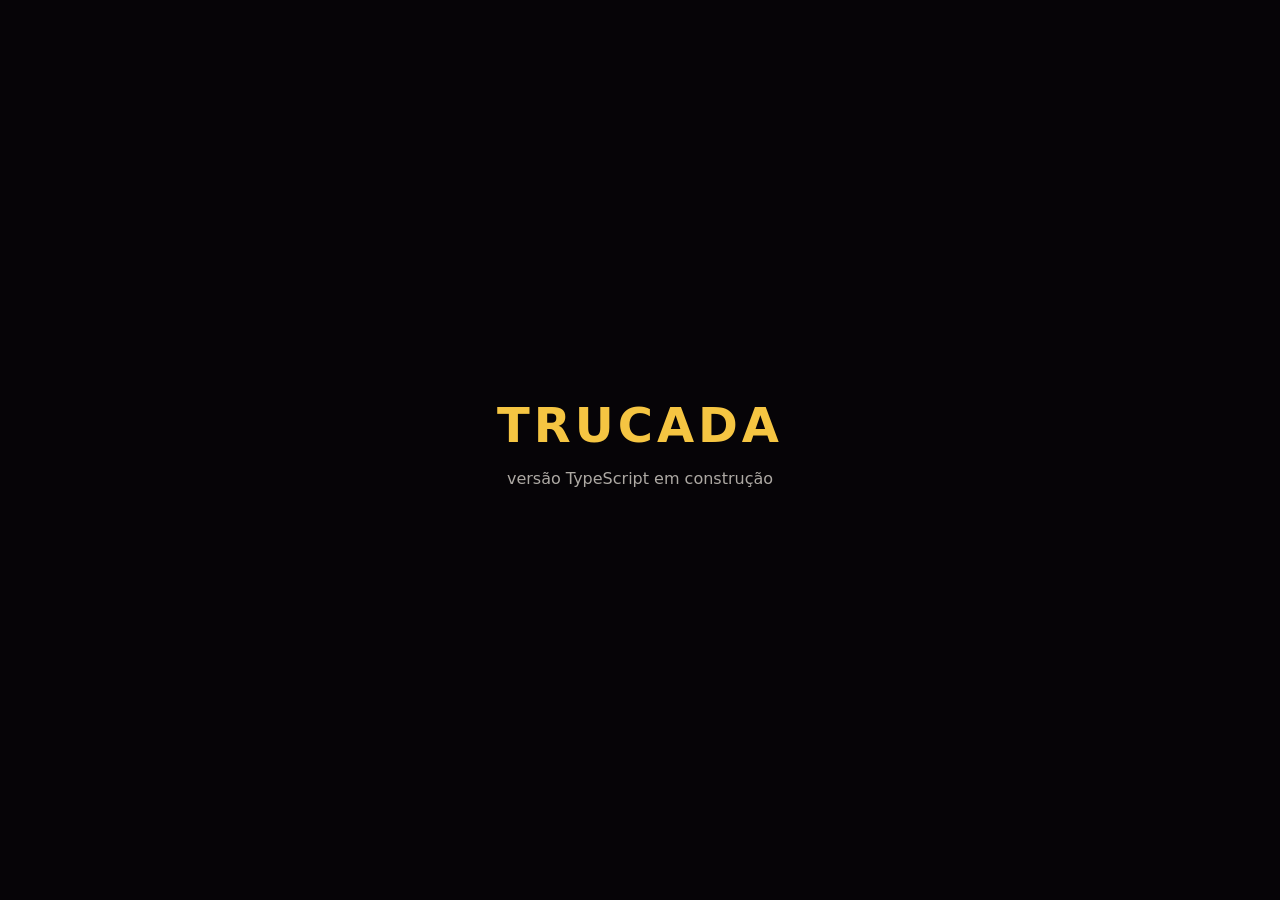
==== v2/index.html @ acd975e5 "Versão TypeScript (v2) em construção: esqueleto Vite Co-Authored-By: Claude Opus 5.5 <noreply@anthro" ====
<!doctype html>
<html lang="pt-BR">
<head>
  <meta charset="utf-8" />
  <meta name="viewport" content="width=device-width, initial-scale=1, viewport-fit=cover" />
  <meta name="theme-color" content="#060407" />
  <title>Trucada</title>
  <script type="module" crossorigin src="./assets/index-CsSAG8kJ.js"></script>
  <link rel="stylesheet" crossorigin href="./assets/index-CS4z4Tg7.css">
</head>
<body>
  <div id="app"></div>
</body>
</html>
---- v2/assets/index-CS4z4Tg7.css ----
:root{--bg: #060407;--felt: #0f5132;--gold: #f5c542;--text: #f4efe6}*{box-sizing:border-box}html,body{margin:0;height:100%;background:var(--bg);color:var(--text);font-family:system-ui,sans-serif}#app{height:100dvh;display:grid;place-items:center}.splash h1{margin:0;font-size:48px;letter-spacing:4px;color:var(--gold)}.splash p{text-align:center;opacity:.7}
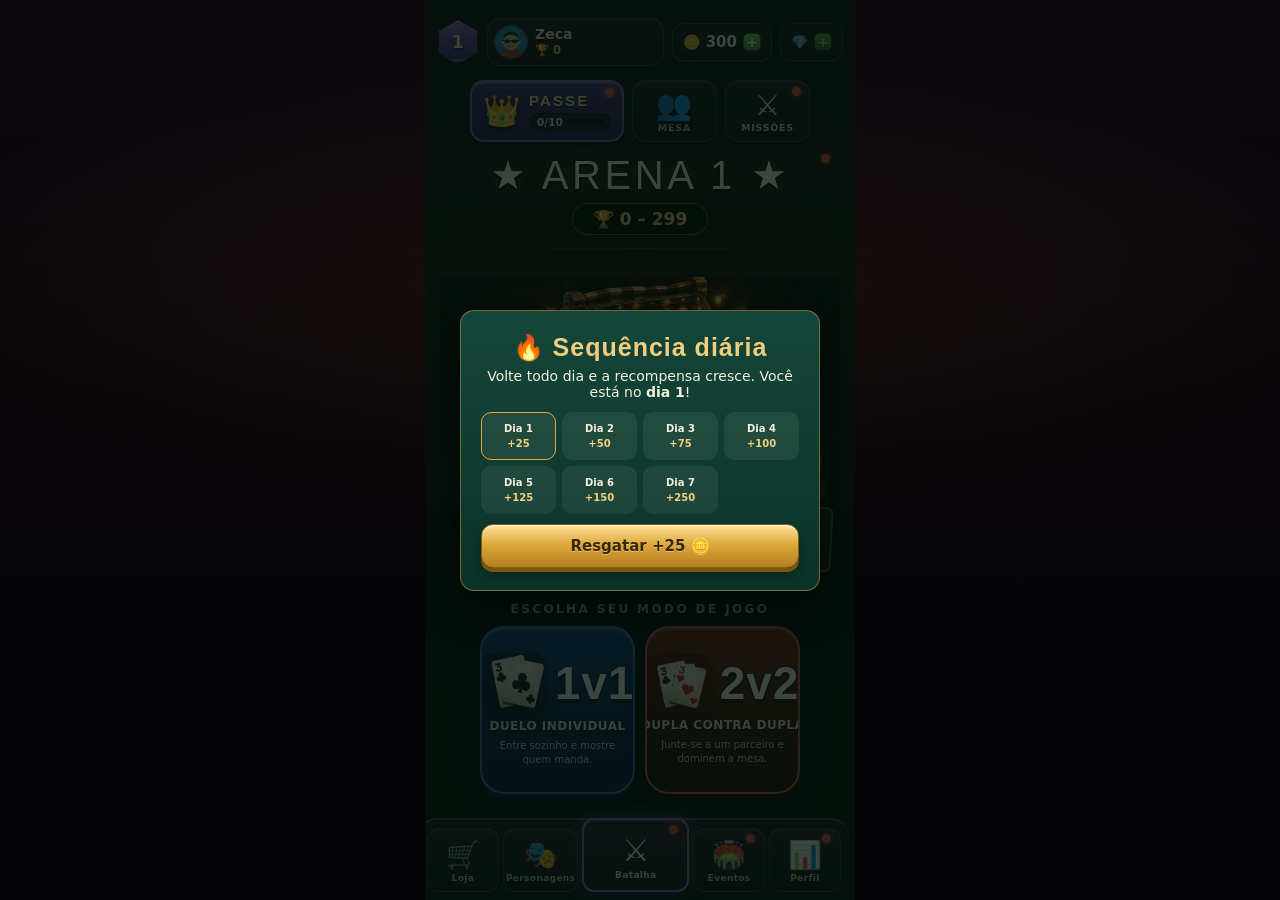
==== commit bd7f86f0: "v2: jogo completo rodando no projeto TypeScript/Vite Co-Authored-By: Claude Opus 5.5 <noreply@anthro" ====
--- a/v2/index.html
+++ b/v2/index.html
@@ -1,14 +1,263 @@
 <!doctype html>
 <html lang="pt-BR">
 <head>
-  <meta charset="utf-8" />
-  <meta name="viewport" content="width=device-width, initial-scale=1, viewport-fit=cover" />
-  <meta name="theme-color" content="#060407" />
-  <title>Trucada</title>
-  <script type="module" crossorigin src="./assets/index-CsSAG8kJ.js"></script>
-  <link rel="stylesheet" crossorigin href="./assets/index-CS4z4Tg7.css">
+<meta charset="utf-8">
+<title>Trucada — Truco Paulista</title>
+<meta name="viewport" content="width=device-width, initial-scale=1, maximum-scale=1, viewport-fit=cover">
+<!-- PWA: no site publicado, "Adicionar à tela de início" abre em tela cheia -->
+<meta name="theme-color" content="#0E3B2E">
+<meta name="mobile-web-app-capable" content="yes">
+<meta name="apple-mobile-web-app-capable" content="yes">
+<meta name="apple-mobile-web-app-status-bar-style" content="black-translucent">
+<meta name="apple-mobile-web-app-title" content="Trucada">
+<link rel="manifest" href="../manifest.webmanifest">
+<link rel="icon" type="image/png" href="../icon-192.png">
+<link rel="apple-touch-icon" href="../icon-192.png">
+  <script type="module" crossorigin src="./assets/index-BfLOenJk.js"></script>
+  <link rel="stylesheet" crossorigin href="./assets/index-Cg2vPXu1.css">
 </head>
 <body>
-  <div id="app"></div>
+
+<div id="app">
+
+  <div id="splash"><div class="sp-card">🃏</div><div class="sp-name">TRUCADA</div></div>
+
+  <!-- ══════════ MENU ══════════ -->
+  <div id="menuView">
+    <div class="topbar">
+      <div class="lvl"><span id="mLevel">1</span><div class="lvl-bar"><div id="mXp" style="width:0%"></div></div></div>
+      <button class="id-plate" id="btnChars" aria-label="Trocar personagem">
+        <span class="mc-face" id="mCharFace"></span>
+        <span class="id-txt"><b id="mCharName">Zeca</b><span class="id-troph">🏆 <span id="mTrophies">0</span></span></span>
+      </button>
+      <button class="cur cur-btn" id="coinChip" aria-label="Abrir loja">🪙 <b id="mCoins">0</b><span class="plus">+</span></button>
+      <button class="cur cur-btn" id="gemChip" aria-label="Gemas em breve" style="opacity:.75">💎<span class="plus">+</span></button>
+    </div>
+    <div class="tab-screen" id="screenBattle">
+      <div class="shortcut-row">
+        <button class="pass-card" id="passCard" aria-label="Passe da temporada">
+          <span class="pc-crown">👑</span>
+          <span class="pc-txt"><b>PASSE</b>
+            <span class="pc-caps"><span id="passTier">0/10</span>
+              <span class="sc-bar"><span id="passMini" style="width:0%"></span></span></span>
+          </span>
+          <span class="dot sc-dot" id="passDot" hidden></span>
+        </button>
+        <button class="shortcut" id="btnFriends" aria-label="Mesa personalizada — online em breve">
+          <span class="sc-ico">👥</span><span class="sc-lbl">MESA</span>
+        </button>
+        <button class="shortcut" id="btnMissions" aria-label="Missões de hoje">
+          <span class="sc-ico">⚔️</span><span class="sc-lbl">MISSÕES</span>
+          <span class="dot sc-dot" id="missDot" hidden></span>
+        </button>
+      </div>
+
+      <div class="arena-stage" id="arenaCard" role="button" tabindex="0" aria-label="Abrir o caminho de troféus">
+        <div class="as-title">★ <span id="mArena">ARENA 1</span> ★</div>
+        <div class="as-range"><span class="as-pill">🏆 <span id="mRange"></span></span></div>
+        <div class="bar as-bar"><div class="fill" id="mFill" style="width:0%"></div></div>
+        <div class="as-diorama"><img id="dioramaImg" src="[data-uri]" alt="Boteco da arena"></div>
+        <div class="as-board" id="mNextReward"></div>
+        <span class="dot sc-dot" id="roadDot" hidden></span>
+      </div>
+
+      <div class="mode-label">ESCOLHA SEU MODO DE JOGO</div>
+      <div class="battle-row">
+        <button class="mode-card mode-1v1" id="btnPlay1">
+          <span class="mc-top"><img class="mc-art" src="[data-uri]" alt=""><span class="mc-title">1v1</span></span>
+          <span class="mc-sub">DUELO INDIVIDUAL</span>
+          <span class="mc-desc">Entre sozinho e mostre quem manda.</span>
+        </button>
+        <button class="mode-card mode-2v2" id="btnPlay2">
+          <span class="mc-top"><img class="mc-art" src="[data-uri]" alt=""><span class="mc-title">2v2</span></span>
+          <span class="mc-sub">DUPLA CONTRA DUPLA</span>
+          <span class="mc-desc">Junte-se a um parceiro e dominem a mesa.</span>
+        </button>
+      </div>
+    </div>
+
+    <div class="tab-screen" id="screenPass" hidden>
+      <button class="ghost back-fab" id="btnPassBack">‹ Voltar</button>
+      <div class="screen-title">🎫 Passe da temporada</div>
+      <p class="screen-sub" id="passSub"></p>
+      <div class="shop-list" id="passContent"></div>
+    </div>
+
+    <div class="tab-screen" id="screenFriends" hidden>
+      <button class="ghost back-fab" id="btnFriendsBack">‹ Voltar</button>
+      <div class="screen-title">👥 Mesa personalizada</div>
+      <p class="screen-sub">Monte a mesa com as suas regras e jogue contra bots.</p>
+      <div class="menu-missions" style="opacity:.7">
+        <h3>🌐 Sala online <span class="m-done">em breve</span></h3>
+        <p class="fr-note">Convidar amigos de verdade por código chega na versão final — por enquanto, os assentos são preenchidos por bots.</p>
+        <button class="ghost sm" disabled>📋 Copiar convite — em breve</button>
+      </div>
+      <div class="menu-missions">
+        <h3>Regras da sala</h3>
+        <div class="fr-row"><span>Modo</span>
+          <span><button class="sm gold" id="frMode1">1v1</button>
+          <button class="sm ghost" id="frMode2">2v2</button></span></div>
+        <div class="fr-row"><span>Mão de ferro (11×11)</span>
+          <button class="sm gold" id="frFerro">Ligada</button></div>
+        <div class="fr-row"><span>Carta encoberta</span>
+          <button class="sm gold" id="frCober">Ligada</button></div>
+      </div>
+      <div class="menu-missions">
+        <h3>🍺 Regras de bar</h3>
+        <div class="fr-row"><span>Três palhaços (Q+J+K pede mesa nova)</span>
+          <button class="sm ghost" id="frPalhacos">Desligada</button></div>
+        <div class="fr-row"><span>Três melas (mão podre)</span>
+          <button class="sm ghost" id="frMela">Oficial</button></div>
+        <div class="fr-row"><span>Melhor de 3 quedas</span>
+          <button class="sm ghost" id="frQuedas">Desligada</button></div>
+        <p class="fr-note">Regras caseiras, fora do regulamento oficial — toque para alternar. O padrão é sempre o oficial.</p>
+      </div>
+      <div class="menu-missions">
+        <h3>Mesa</h3>
+        <div class="fr-seats" id="frSeats"></div>
+      </div>
+      <button class="gold big" id="btnFriendsStart">COMEÇAR PARTIDA</button>
+    </div>
+
+    <div class="tab-screen" id="screenShop" hidden>
+      <div class="screen-title">🛒 Loja</div>
+      <p class="screen-sub" id="shopCoins"></p>
+      <div class="shop-list" id="shopContent"></div>
+      <button class="ghost" data-back>‹ Voltar para a batalha</button>
+    </div>
+
+    <div class="tab-screen" id="screenChars" hidden>
+      <div class="screen-title">🎭 Personagens</div>
+      <div class="char-grid" id="charsContent"></div>
+      <p class="char-note">Cada personagem tem <b>falas exclusivas</b> na mesa.
+      Os bloqueados são liberados subindo de arena — ou comprados na <b>🛒 Loja</b>.</p>
+      <button class="ghost" data-back>‹ Voltar para a batalha</button>
+    </div>
+
+    <div class="tab-screen" id="screenProfile" hidden>
+      <div class="screen-title">📊 Perfil</div>
+      <div id="profileContent"></div>
+      <button class="ghost" data-back>‹ Voltar para a batalha</button>
+    </div>
+
+    <div class="tab-screen" id="screenEvents" hidden>
+      <div class="screen-title">🏟️ Eventos</div>
+      <p class="screen-sub">Um modo especial por semana, com recompensa própria.</p>
+      <div id="eventsContent" style="width:100%; max-width:340px; display:flex; flex-direction:column; gap:12px"></div>
+      <button class="ghost" data-back>‹ Voltar para a batalha</button>
+    </div>
+
+    <div class="tab-screen" id="screenRoad" hidden>
+      <button class="ghost back-fab" id="btnRoadTop">‹ Voltar</button>
+      <div class="screen-title">🏆 Seu caminho</div>
+      <p class="screen-sub" id="roadTr"></p>
+      <div class="path" id="roadContent"></div>
+      <button class="ghost" id="btnRoadBack">‹ Voltar para a batalha</button>
+    </div>
+    <nav class="bottom-nav">
+      <button class="nav-btn" id="navShop">🛒<span>Loja</span></button>
+      <button class="nav-btn" id="navChars">🎭<span>Personagens</span></button>
+      <button class="nav-btn active" id="navBattle">⚔️<span>Batalha</span><span class="dot nav-dot" id="navDot" hidden></span></button>
+      <button class="nav-btn" id="navEvents">🏟️<span>Eventos</span><span class="dot nav-dot" id="eventsDot" hidden></span></button>
+      <button class="nav-btn" id="navProfile">📊<span>Perfil</span><span class="dot nav-dot" id="profileDot" hidden></span></button>
+    </nav>
+  </div>
+
+  <!-- ══════════ JOGO ══════════ -->
+  <div id="gameView" hidden>
+    <header>
+      <button id="btnMenu" title="Voltar ao menu">☰</button>
+      <button id="btnSound" title="Som">🔊</button>
+      <button id="btnSpeed" title="Jogo rápido">⚡</button>
+      <div class="arena">
+        <div class="label">Arena</div>
+        <div class="name" id="arenaName">Boteco da Esquina</div>
+        <div class="trophies">🏆 <span id="trophyCount">0</span></div>
+      </div>
+      <div class="score">
+        <span id="scoreLabelA">Você</span> <b id="scoreYou">0</b> × <b id="scoreBot">0</b> <span id="scoreLabelB">Ele</span><br>
+        <span class="vale v1" id="valeChip">vale 1</span>
+      </div>
+    </header>
+
+    <div id="announceBar"><span id="announce"></span></div>
+    <div id="coach" hidden>
+      <span id="coachTxt"></span>
+      <button class="gold sm" id="coachOk">OK</button>
+    </div>
+
+    <div id="seatsRow"></div>
+
+    <div id="tableArea">
+      <div class="ferro-banner" id="ferroBanner" hidden>MÃO DE FERRO — às escuras</div>
+      <div id="slots" class="mode1">
+        <div class="slot" id="slotTop"></div>
+        <div class="slot" id="slotLeft"></div>
+        <div id="viraBox">
+          <div class="tag">Vira</div>
+          <div id="viraCard"></div>
+        </div>
+        <div class="slot" id="slotRight"></div>
+        <div class="slot" id="slotBottom"></div>
+      </div>
+      <div id="vazas">
+        <div class="vaza" id="vz0"></div>
+        <div class="vaza" id="vz1"></div>
+        <div class="vaza" id="vz2"></div>
+      </div>
+    </div>
+
+    <div id="msg"></div>
+    <div id="turnBar"><div id="turnFill"></div></div>
+
+    <div id="playerArea">
+      <div id="youSeat">
+        <div class="avatar" id="youAvatar">
+          <div class="face" id="youFace">😎</div>
+          <div class="name">Você</div>
+          <div class="role-tag" id="role0" hidden></div>
+        </div>
+        <div class="bubble up" id="bubYou"></div>
+      </div>
+      <div id="handRow"></div>
+    </div>
+
+    <div id="actions">
+      <button class="ghost" id="btnFala">💬</button>
+      <button class="ghost" id="btnCover" hidden>🂠 Encoberta</button>
+      <button class="ghost" id="btnPalhacos" hidden>🃏 3 palhaços</button>
+      <button class="truco" id="btnTruco">TRUCO!</button>
+    </div>
+  </div>
+
+  <!-- fim de partida celebratório -->
+  <div id="endView" hidden>
+    <div id="confettiBox"></div>
+    <div class="end-card">
+      <div class="end-title" id="endTitle">VITÓRIA!</div>
+      <p class="end-sub" id="endSub"></p>
+      <div class="end-troph" id="endTroph" hidden></div>
+      <div class="end-arena" id="endArena" hidden>
+        <div class="ea-emblem" id="eaEmblem">🍺</div>
+        <div class="ea-txt">
+          <b id="eaName">Arena 1</b><span id="eaSub"></span>
+          <div class="bar"><div class="fill" id="eaFill" style="width:0%"></div></div>
+        </div>
+      </div>
+      <div class="end-coins" id="endCoins"></div>
+      <div class="btns">
+        <button class="gold big" id="endAgain">JOGAR DE NOVO</button>
+        <button class="ghost" id="endMenu">Voltar ao menu</button>
+      </div>
+    </div>
+  </div>
+
+  <div id="stamp">TRUCO!</div>
+
+  <div id="overlay">
+    <div class="dialog" id="dialog"></div>
+  </div>
+</div>
+
 </body>
 </html>
--- a/v2/assets/index-Cg2vPXu1.css
+++ b/v2/assets/index-Cg2vPXu1.css
@@ -0,0 +1 @@
+:root{--felt-900: #0E3B2E;--felt-700: #175243;--felt-600: #1E6151;--plum-990: #0D060B;--plum-900: #1C0F1A;--plum-700: #2E1830;--wood: #5C3A21;--wood-dark: #3F2814;--cream: #F6EFDD;--cream-dim: #CBC2AA;--gold: #E0A93E;--gold-soft: #F3CE7E;--red: #C4392F;--ink: #20242B;--shadow: rgba(0, 0, 0, .45);--disp: Impact, "Arial Narrow Bold", "Franklin Gothic Medium", sans-serif;--body: "Segoe UI", system-ui, -apple-system, sans-serif;--card-face: Georgia, "Times New Roman", serif}*{box-sizing:border-box;-webkit-tap-highlight-color:transparent}html,body{height:100%}body{margin:0;font-family:var(--body);color:var(--cream);background:radial-gradient(ellipse 100% 42% at 50% 32%,rgba(224,140,60,.08) 0%,transparent 62%),linear-gradient(180deg,#0c080e,#060407 55%,#040305);display:flex;justify-content:center;min-height:100dvh;user-select:none;-webkit-user-select:none}body.ingame{background:repeating-linear-gradient(45deg,rgba(255,255,255,.015) 0 2px,transparent 2px 7px),radial-gradient(ellipse 130% 60% at 50% -10%,rgba(224,169,62,.1) 0%,transparent 55%),radial-gradient(ellipse 120% 90% at 50% 42%,var(--felt-700) 0%,var(--felt-900) 68%,#061B12 100%)}#app{width:100%;max-width:430px;height:100dvh;display:flex;flex-direction:column;padding:10px 12px calc(12px + env(safe-area-inset-bottom));position:relative;overflow:hidden}button{font-family:var(--body);border:1px solid rgba(0,0,0,.35);border-radius:12px;padding:12px 22px;font-size:15px;font-weight:800;cursor:pointer;color:var(--cream);background:linear-gradient(180deg,#2a6b58,#17493b 55%,#103528);box-shadow:0 4px #0006,0 6px 10px #00000059,inset 0 1.5px #ffffff38;text-shadow:0 1.5px 0 rgba(0,0,0,.45)}button:active:not(:disabled){transform:translateY(3px);box-shadow:0 1px #0006,inset 0 1.5px #ffffff2e}button:focus-visible{outline:2px solid var(--gold);outline-offset:2px}button:disabled{opacity:.35;cursor:default}button.truco{font-family:var(--disp);font-size:19px;letter-spacing:.06em;background:linear-gradient(180deg,#E8574A 0%,var(--red) 45%,#8E1F17 100%);border-color:#6b140e;box-shadow:0 4px #5e120c,0 6px 10px #0006,inset 0 1.5px #ffffff4d}button.gold{background:linear-gradient(180deg,#FFE49A 0%,var(--gold) 45%,#B37F1D 100%);border-color:#8a5f14;color:#3a2703;box-shadow:0 4px #7c5511,0 6px 10px #0006,inset 0 1.5px #ffffff8c;text-shadow:0 1px 0 rgba(255,255,255,.35)}button.blue{border-color:#1d3c66;box-shadow:0 4px #16304f,0 6px 10px #0006,inset 0 1.5px #ffffff59}button.ghost{background:linear-gradient(180deg,#f6efdd29,#f6efdd12);font-weight:600}button.big{width:100%;max-width:300px;padding:16px 22px;font-family:var(--disp);font-size:24px;letter-spacing:.07em;border-radius:16px;color:#fff;text-shadow:0 2.5px 0 rgba(0,0,0,.55),-1.5px 0 0 rgba(0,0,0,.35),1.5px 0 0 rgba(0,0,0,.35),0 -1px 0 rgba(0,0,0,.3)}button.big small{color:#fff3d6}#menuView{flex:1;min-height:0;display:flex;flex-direction:column;align-items:center;gap:14px;padding-top:8px}.topbar{width:100%;display:flex;align-items:center;gap:8px}.lvl{width:42px;height:44px;clip-path:polygon(50% 0,96% 25%,96% 75%,50% 100%,4% 75%,4% 25%);background:linear-gradient(180deg,#9b6bd4,#6b3fa8 45%,#3d2170);border:none;box-shadow:inset 0 2px #fff6,inset 0 -3px #00000059;display:flex;align-items:center;justify-content:center;font-weight:800;font-size:17px;flex-shrink:0;text-shadow:0 1.5px 0 rgba(0,0,0,.45)}.cur{flex:1;display:flex;align-items:center;justify-content:center;gap:6px;background:linear-gradient(180deg,#071e15,#0b2c21);border:1.5px solid rgba(200,155,74,.6);border-radius:12px;padding:9px 10px;font-size:14px;font-weight:800;text-align:center;font-variant-numeric:tabular-nums;box-shadow:inset 0 2px 5px #000000a6,0 1px #ffffff14}.cur b{color:#fff;text-shadow:0 1.5px 0 rgba(0,0,0,.55);font-size:15px}.cur .plus{width:18px;height:18px;flex-shrink:0;display:inline-flex;align-items:center;justify-content:center;border-radius:5px;background:linear-gradient(180deg,#7ed957,#3e9b25);border:1px solid #1F5A10;color:#fff;font-size:14px;font-weight:800;line-height:1;box-shadow:inset 0 1px #ffffff73,0 1.5px #0006;text-shadow:0 1px 0 rgba(0,0,0,.35)}.banner{width:100%;max-width:320px;display:flex;align-items:center;gap:10px;background:repeating-linear-gradient(90deg,rgba(0,0,0,.07) 0 3px,transparent 3px 26px),linear-gradient(180deg,#6B4526 0%,var(--wood-dark) 100%);border:2px solid rgba(200,155,74,.75);border-radius:14px;padding:9px 12px;cursor:pointer;box-shadow:0 4px #00000059,inset 0 1.5px #ffffff24}.banner .b-name{text-shadow:0 2px 0 rgba(0,0,0,.5)}.banner .b-info{flex:1;min-width:0}.banner .b-name{font-family:var(--disp);font-size:18px;letter-spacing:.04em}.banner .b-sub{font-size:11px;color:var(--cream-dim)}.banner .b-troph{background:linear-gradient(180deg,#071e15,#0b2c21);border:1.5px solid var(--gold);color:var(--gold-soft);border-radius:999px;padding:5px 12px;font-weight:800;font-variant-numeric:tabular-nums;font-size:14px;white-space:nowrap;box-shadow:inset 0 2px 4px #0009;text-shadow:0 1px 0 rgba(0,0,0,.5)}.mc-face{width:40px;height:40px;border-radius:50%;border:2px solid rgba(246,239,221,.35);overflow:hidden;flex-shrink:0}.lvl{position:relative}.lvl .lvl-bar{position:absolute;left:3px;right:3px;bottom:2px;height:3px;border-radius:2px;background:#ffffff40;overflow:hidden}.lvl .lvl-bar div{height:100%;background:#ffe9b0}.dot{display:inline-block;width:9px;height:9px;border-radius:50%;background:#e74c3c;box-shadow:0 0 6px #e74c3cd9}.road-btn{padding:7px 14px;font-size:12px;margin-top:6px}#arenaCard{cursor:pointer;transition:transform .12s ease}#arenaCard:active{transform:scale(.98)}.road-hint{font-size:11px;color:var(--gold-soft);margin-top:6px;display:flex;align-items:center;gap:6px}.path{width:100%;max-width:340px;display:flex;flex-direction:column;position:relative}.path:before{content:"";position:absolute;left:50%;top:20px;bottom:20px;border-left:5px dashed rgba(224,169,62,.4);transform:translate(-50%)}.pnode-row{position:relative;display:flex;padding:8px 0;z-index:1}.pnode-row.left{justify-content:flex-start;padding-left:13%}.pnode-row.right{justify-content:flex-end;padding-right:13%}.pnode-row:before{content:"";position:absolute;top:50%;width:21%;border-top:4px dashed rgba(224,169,62,.3)}.pnode-row.left:before{left:29%}.pnode-row.right:before{right:29%}.pnode{display:flex;flex-direction:column;align-items:center;gap:3px}.pn-circle{width:50px;height:50px;border-radius:50%;background:radial-gradient(circle at 35% 30%,var(--felt-600) 0%,#0A2C21 85%);border:3px solid rgba(246,239,221,.4);display:flex;align-items:center;justify-content:center;font-size:21px;box-shadow:0 3px 8px var(--shadow)}.pn-label{font-size:10px;background:#082419cc;border-radius:999px;padding:2px 9px;color:var(--cream-dim);white-space:nowrap}.pnode.locked .pn-circle{filter:grayscale(.75);opacity:.55}.pnode.done .pn-circle{border-color:#e0a93e80;opacity:.75;color:var(--gold-soft)}.pnode.claimable{cursor:pointer}.pnode.claimable .pn-circle{border-color:var(--gold);animation:pulseRing 1.2s ease-in-out infinite}.pnode.claimable .pn-label{color:var(--gold-soft);font-weight:700}.arena-banner{position:relative;z-index:1;width:100%;border-radius:14px;border:2px solid rgba(255,255,255,.22);padding:12px 14px;display:flex;align-items:center;gap:12px;margin:8px 0;box-shadow:0 4px 12px var(--shadow)}.arena-banner.locked{filter:grayscale(.65);opacity:.75}.ab-emblem{width:54px;height:54px;border-radius:50%;background:#0000004d;border:2.5px solid rgba(255,255,255,.5);display:flex;align-items:center;justify-content:center;font-size:27px;flex-shrink:0}.ab-info{flex:1;min-width:0}.ab-info b{display:block;font-family:var(--disp);font-size:16px;letter-spacing:.03em}.ab-info span{font-size:11px;color:#fffc}.you-strip{position:relative;z-index:2;width:100%;display:flex;align-items:center;gap:10px;background:linear-gradient(135deg,#2e5fa3,#1d3f70);border:2px solid #7FB3E8;border-radius:14px;padding:8px 12px;margin:8px 0;box-shadow:0 4px 14px #00000073}.you-strip .p-node{width:46px;height:46px;border-radius:50%;overflow:hidden;border:2.5px solid #AFD3F5;flex-shrink:0}.you-strip .p-node svg{width:100%;height:100%;display:block}.you-strip b{display:block;font-size:13px}.you-strip span{font-size:11px;color:#cfe3f8}.tab-screen{flex:1;width:100%;min-height:0;display:flex;flex-direction:column;align-items:center;gap:12px;overflow-y:auto;padding-bottom:10px}.tab-screen[hidden]{display:none}#screenBattle{gap:10px;overflow:hidden}.screen-title{font-family:var(--disp);font-size:26px;letter-spacing:.05em;color:#fff;text-shadow:0 2.5px 0 rgba(0,0,0,.55),-1px 0 0 rgba(0,0,0,.35),1px 0 0 rgba(0,0,0,.35),0 0 14px rgba(224,169,62,.3)}.screen-sub{margin:-6px 0 0;font-size:13px;color:var(--cream-dim);text-align:center}.back-fab{position:sticky;top:2px;align-self:flex-start;z-index:6;padding:8px 14px;font-size:13px;font-weight:700;background:#082419eb;border:1px solid rgba(224,169,62,.45);box-shadow:0 3px 10px var(--shadow)}.friends-btn{width:100%;max-width:320px}.fr-note{margin:0;font-size:11px;color:var(--cream-dim);line-height:1.5}.fr-row{display:flex;justify-content:space-between;align-items:center;gap:8px;font-size:13px}.fr-seats{display:flex;gap:8px;flex-wrap:wrap}.fr-seat{flex:1;min-width:68px;background:#f6efdd12;border:1px dashed rgba(246,239,221,.25);border-radius:10px;padding:8px 6px;text-align:center;font-size:11px;color:var(--cream-dim);line-height:1.4}.fr-seat.me{border-style:solid;border-color:var(--gold);color:var(--cream)}#turnBar{height:5px;max-width:220px;width:60%;margin:2px auto 0;background:#f6efdd26;border-radius:999px;overflow:hidden;display:none}#turnBar.on{display:block}#turnFill{height:100%;width:100%;background:var(--gold);border-radius:999px}#turnBar.low #turnFill{background:var(--red)}.dlg-timer{margin:0 0 6px;font-size:13px;color:var(--gold-soft);font-weight:700}#coach{display:flex;align-items:center;gap:10px;background:#082419f2;border:1.5px solid var(--gold);border-radius:12px;padding:9px 12px;margin:2px 0 4px;font-size:13px;line-height:1.45;box-shadow:0 4px 14px var(--shadow)}#coach[hidden]{display:none}#coach b{color:var(--gold-soft)}#coach span{flex:1}.tab-screen .shop-list,.tab-screen .road-list{max-height:none;overflow:visible;width:100%;max-width:340px;margin:0}.tab-screen .char-grid{width:100%;max-width:340px;margin:0}.tab-screen .char-note{max-width:320px;text-align:center}.menu-missions{width:100%;max-width:320px;background:linear-gradient(180deg,#12463a,#0b3129);border:2px solid rgba(200,155,74,.5);border-radius:16px;padding:12px 14px;display:flex;flex-direction:column;gap:8px;box-shadow:0 4px #00000047,inset 0 1.5px #ffffff1a}.menu-missions h3{margin:0;font-family:var(--disp);font-size:14px;letter-spacing:.08em;color:#ffe9b0;text-shadow:0 1.5px 0 rgba(0,0,0,.5);display:flex;align-items:center;gap:6px}.mission{display:flex;align-items:center;gap:8px}.mission .m-txt{flex:1;min-width:0}.mission .m-name{font-size:12px}.mission .m-bar{height:6px;border-radius:999px;background:#f6efdd26;margin-top:3px;overflow:hidden}.mission .m-bar div{height:100%;background:linear-gradient(90deg,var(--gold) 0%,var(--gold-soft) 100%);border-radius:999px}.mission .m-r{font-size:11px;color:var(--gold-soft);white-space:nowrap;font-weight:700}.mission .m-done{font-size:11px;color:var(--cream-dim)}.road-list{display:flex;flex-direction:column;gap:6px;max-height:46dvh;overflow-y:auto;margin:10px 0;text-align:left}.road-row{display:flex;align-items:center;gap:10px;background:#f6efdd0f;border-radius:10px;padding:7px 10px;font-size:12px}.road-row.current{border:1px solid var(--gold)}.road-row.locked{opacity:.55}.road-row .r-tr{font-variant-numeric:tabular-nums;font-weight:700;width:66px;flex-shrink:0}.road-row .r-rw{flex:1;min-width:0}.menu-arena{width:100%;max-width:320px;background:radial-gradient(ellipse 90% 55% at 50% 0%,rgba(224,169,62,.2) 0%,transparent 60%),linear-gradient(180deg,#1b5a49,#0c332a);border:2.5px solid rgba(200,155,74,.85);border-radius:20px;padding:18px 16px 16px;text-align:center;display:flex;flex-direction:column;align-items:center;gap:6px;box-shadow:0 6px #00000052,0 10px 18px #00000059,inset 0 0 34px #00000059,inset 0 1.5px #ffffff1f}.emblem{width:104px;height:104px;border-radius:50%;background:radial-gradient(circle at 35% 30%,var(--felt-600) 0%,#0A2C21 85%);border:4px solid var(--gold-soft);box-shadow:0 0 0 3px #7a4e14e6,0 0 30px #e0a93e80,0 8px 16px var(--shadow),inset 0 -6px 12px #0006;display:flex;align-items:center;justify-content:center;font-size:52px}.menu-arena .label{font-size:10px;letter-spacing:.14em;text-transform:uppercase;color:var(--cream-dim);margin-top:4px}.menu-arena .aname{font-family:var(--disp);font-size:28px;letter-spacing:.04em;color:#fff;text-shadow:0 2.5px 0 rgba(0,0,0,.55),-1px 0 0 rgba(0,0,0,.35),1px 0 0 rgba(0,0,0,.35),0 0 16px rgba(224,169,62,.35)}.menu-arena .arange{font-size:12px;color:var(--cream-dim)}.bar{width:100%;height:15px;border-radius:999px;background:#071e15;border:2px solid rgba(0,0,0,.55);box-shadow:inset 0 2px 4px #000000b3,0 1px #ffffff1a;overflow:hidden;margin-top:6px}.bar .fill{height:100%;border-radius:999px;background:linear-gradient(180deg,#FFE9B0 0%,var(--gold) 55%,#C58A25 100%);box-shadow:inset 0 -3px #0000002e}.battle-row{width:100%;max-width:320px;display:flex;gap:10px}#btnPlay1{animation:ctaPulse 1.8s ease-in-out infinite}@keyframes ctaPulse{0%,to{box-shadow:0 2px 6px var(--shadow);transform:scale(1)}50%{box-shadow:0 0 20px #e0a93e99,0 2px 6px var(--shadow);transform:scale(1.02)}}.battle-row .gold{flex:1.6}.battle-row .blue{flex:1}button.blue{background:linear-gradient(180deg,#4a90d9,#2e5fa3)}button.big small{display:block;font-family:var(--body);font-size:10px;font-weight:600;letter-spacing:.12em;opacity:.85}.shop-list{display:flex;flex-direction:column;gap:8px;margin:10px 0 14px;max-height:46dvh;overflow-y:auto;text-align:left}.shop-h{font-family:var(--disp);letter-spacing:.06em;color:var(--gold-soft);font-size:15px;margin-top:6px}.shop-row{display:flex;align-items:center;gap:10px;background:#f6efdd12;border-radius:10px;padding:8px 10px}.shop-prev{width:44px;height:44px;border-radius:10px;overflow:hidden;flex-shrink:0;display:flex;align-items:center;justify-content:center;font-size:22px}.shop-prev svg{width:100%;height:100%}.deck-prev{width:30px;height:44px;border-radius:5px;border:3px solid;box-shadow:0 2px 5px var(--shadow)}.table-prev{width:44px;height:32px;border-radius:8px;border:3px solid;box-shadow:0 2px 5px var(--shadow)}.shop-txt{flex:1;min-width:0}.shop-txt b{display:block;font-size:13px}.shop-txt span{font-size:11px;color:var(--cream-dim);display:block;white-space:nowrap;overflow:hidden;text-overflow:ellipsis}.shop-owned{font-size:11px;color:var(--gold-soft);font-weight:700;white-space:nowrap}button.sm{padding:8px 12px;font-size:12px;border-radius:8px;white-space:nowrap}.bottom-nav{margin-top:auto;width:calc(100% + 24px);margin-left:-12px;margin-bottom:calc(-12px - env(safe-area-inset-bottom));display:flex;align-items:flex-end;gap:4px;background:linear-gradient(180deg,#0f3a2e,#062016);border-top:2px solid rgba(224,169,62,.4);border-radius:18px 18px 0 0;padding:8px 8px calc(8px + env(safe-area-inset-bottom))}.nav-btn{flex:1;display:flex;flex-direction:column;align-items:center;justify-content:center;gap:2px;padding:9px 2px;border-radius:12px;background:linear-gradient(180deg,#1a5346,#0c3025);border:1.5px solid rgba(200,155,74,.35);box-shadow:inset 0 1.5px #ffffff1f,inset 0 -4px #0006;font-size:20px;position:relative;color:var(--cream-dim)}.nav-btn span{display:none;font-size:10px;letter-spacing:.06em;font-weight:800}.nav-btn.active{flex:1.6;margin-top:-16px;padding:12px 2px 10px;font-size:25px;background:linear-gradient(180deg,var(--gold-soft) 0%,var(--gold) 35%,#A87718 100%);border-color:#ffe9b0;color:#2a1d04;box-shadow:0 5px 14px #00000073,inset 0 -3px #00000047}.nav-btn.active span{display:block;color:#2a1d04}.reward-line{font-size:14px;color:var(--gold-soft);font-weight:700;margin-bottom:8px}.id-plate{flex:1.5;min-width:0;display:flex;align-items:center;gap:7px;padding:4px 8px 4px 4px;border-radius:12px;font-size:12px;background:linear-gradient(180deg,#1e1622,#0e0910);border:1.5px solid rgba(255,255,255,.15);box-shadow:0 3px #0000008c,inset 0 1px #ffffff17}.id-plate{padding:6px 10px 6px 6px;border-radius:13px}.id-plate .mc-face{width:34px;height:34px;border-width:1.5px}.id-txt{min-width:0;text-align:left;line-height:1.25}.id-txt b{display:block;font-size:14px;white-space:nowrap;overflow:hidden;text-overflow:ellipsis;text-shadow:0 1.5px 0 rgba(0,0,0,.5)}.id-troph{font-size:11.5px;color:var(--gold-soft);font-weight:800}.cur-btn{flex:0 1 auto;cursor:pointer}.shortcut-row{width:100%;max-width:340px;display:flex;align-items:stretch;gap:8px}.pass-card{flex:1.7;position:relative;display:flex;align-items:center;gap:9px;padding:8px 11px;border-radius:14px;background:linear-gradient(180deg,#4a2b7e,#2b1650);border:2px solid #8A5FBF;box-shadow:0 4px #0000008c,inset 0 1.5px #ffffff40}.pc-crown{font-size:30px;line-height:1;filter:drop-shadow(0 2px 3px rgba(0,0,0,.65))}.pc-txt{flex:1;min-width:0;display:flex;flex-direction:column;gap:4px;align-items:flex-start}.pc-txt b{font-family:var(--disp);font-size:15px;letter-spacing:.14em;color:#ffe9b0;text-shadow:0 2px 0 rgba(0,0,0,.55)}.pc-caps{width:100%;display:flex;align-items:center;gap:6px;background:#0006;border-radius:999px;padding:3px 8px;box-shadow:inset 0 1.5px 3px #0000008c}.pc-caps>span:first-child{font-size:10.5px;font-weight:800;color:#ede0ff;font-variant-numeric:tabular-nums;white-space:nowrap}.shortcut{flex:1;position:relative;display:flex;flex-direction:column;align-items:center;justify-content:center;gap:2px;min-height:54px;padding:7px 4px 6px;border-radius:14px;font-size:21px;background:linear-gradient(180deg,#1e1622,#0e0910);border:1.5px solid rgba(255,255,255,.15);box-shadow:0 4px #0000008c,inset 0 1px #ffffff17}.shortcut{font-size:29px;min-height:62px}.sc-ico{line-height:1;filter:drop-shadow(0 3px 3px rgba(0,0,0,.65))}.sc-lbl{font-size:9.5px;font-weight:800;letter-spacing:.08em;color:#e4daec}.sc-bar{width:100%;height:6px;border-radius:999px;background:#0000008c;overflow:hidden;box-shadow:inset 0 1.5px 3px #0009}.sc-bar span{display:block;height:100%;background:linear-gradient(90deg,var(--gold),var(--gold-soft));border-radius:999px}.sc-dot{position:absolute;top:6px;right:8px}.arena-stage{position:relative;width:100%;max-width:400px;flex:1 1 auto;min-height:0;display:flex;flex-direction:column;align-items:center;gap:5px;cursor:pointer;transition:transform .12s ease}.arena-stage:active{transform:scale(.985)}.arena-stage .sc-dot{top:2px;right:10px}.as-title{font-family:var(--disp);font-size:40px;letter-spacing:.09em;color:#fff;text-shadow:0 3px 0 rgba(0,0,0,.6),-1.5px 0 0 rgba(0,0,0,.4),1.5px 0 0 rgba(0,0,0,.4),0 0 18px rgba(224,169,62,.35)}.as-pill{display:inline-block;padding:5px 20px;border-radius:999px;background:#0000008c;border:1.5px solid rgba(200,155,74,.5);font-size:17px;font-weight:800;color:var(--gold-soft);font-variant-numeric:tabular-nums;box-shadow:inset 0 2px 4px #0000008c;text-shadow:0 1.5px 0 rgba(0,0,0,.5)}.as-bar{height:8px;margin-top:0;max-width:190px;flex-shrink:0}.as-diorama{width:100%;flex:1 1 auto;min-height:0;margin-top:-4px;display:flex;align-items:center;justify-content:center}.as-diorama img{max-width:100%;max-height:100%;width:auto;height:auto;display:block;-webkit-mask-image:radial-gradient(ellipse 94% 90% at 50% 46%,#000 58%,transparent 99%);mask-image:radial-gradient(ellipse 94% 90% at 50% 46%,#000 58%,transparent 99%)}.as-board{position:absolute;right:8px;bottom:22px;max-width:94px;padding:5px 8px;border-radius:6px;background:#141a14eb;border:2px solid #6B4526;transform:rotate(3deg);font-size:9.5px;line-height:1.35;text-align:center;color:#dfe8d8;box-shadow:0 3px 6px #00000080;pointer-events:none}.as-board b{color:var(--gold-soft)}.mode-label{font-size:12px;letter-spacing:.2em;font-weight:800;color:#cbb8d6;text-shadow:0 1.5px 0 rgba(0,0,0,.5)}.mode-card{flex:1;min-width:0;overflow:hidden;display:flex;flex-direction:column;align-items:center;justify-content:center;gap:6px;min-height:168px;padding:14px 8px;border-radius:24px}.mode-1v1{background:linear-gradient(180deg,#12408e,#061f4a 55%,#00153b);border:2px solid #3F6FB8;box-shadow:0 5px #000e28,0 10px 16px #00000080,inset 0 1.5px #ffffff38}.mode-2v2{background:linear-gradient(180deg,#7e211a,#390d08 55%,#1f0300);border:2px solid #C4574B;box-shadow:0 5px #120100,0 10px 16px #00000080,inset 0 1.5px #ffffff2e}.mc-top{display:flex;align-items:center;gap:10px}.mc-art{width:64px;height:auto;border-radius:10px;filter:drop-shadow(0 4px 6px rgba(0,0,0,.6))}.mc-title{font-family:var(--disp);font-size:46px;line-height:1;color:#fff;letter-spacing:.02em;text-shadow:0 4px 0 rgba(0,0,0,.55),-2px 0 0 rgba(0,0,0,.35),2px 0 0 rgba(0,0,0,.35)}.mc-sub{font-size:12px;font-weight:800;letter-spacing:.04em;text-shadow:0 2px 0 rgba(0,0,0,.5);white-space:nowrap}.mc-desc{font-size:10px;line-height:1.4;color:#ffffffd9;font-weight:400;max-width:150px}@media(max-width:374px){.mc-art{width:46px}.mc-title{font-size:34px}.mc-sub{font-size:10px;white-space:normal}.mode-card{min-height:140px}}@media(max-height:760px){#screenBattle{gap:8px}.as-title{font-size:31px}.as-pill{font-size:14px;padding:4px 16px}.mode-card{min-height:138px;gap:4px}.mc-title{font-size:38px}.mc-art{width:52px}.shortcut{min-height:54px;font-size:25px}.pc-crown{font-size:25px}.nav-btn{font-size:23px;padding:8px 2px 6px}.nav-btn.active{font-size:27px;padding:10px 2px 8px}}@media(max-height:620px){.mc-desc{display:none}.mode-card{min-height:104px}.mc-title{font-size:30px}.mc-art{width:42px}.as-title{font-size:24px}.as-bar{display:none}}.cur{background:linear-gradient(180deg,#1e1622,#0e0910);border-color:#ffffff29}.menu-missions{background:linear-gradient(180deg,#241830,#140c1b);border-color:#9a6bd466}.bottom-nav{background:linear-gradient(180deg,#17101c,#070409);border-top-color:#9a6bd480}.nav-btn{background:linear-gradient(180deg,#1e1622,#0e0910);border-color:#ffffff1f;font-size:27px;padding:10px 2px 8px}.nav-btn span{display:block;font-size:9px;letter-spacing:.04em;font-weight:800}.nav-btn .nav-dot{position:absolute;top:5px;right:9px}.nav-btn.active{flex:1.5;margin-top:-14px;padding:12px 2px 10px;font-size:31px;background:linear-gradient(180deg,#2e1830,#150b18);border:2px solid #9B6BD4;color:#fff;box-shadow:0 0 16px #9b6bd473,0 5px 14px #00000080,inset 0 1.5px #ffffff26}.nav-btn.active span{display:block;color:#ede6f2}button.ghost{background:linear-gradient(180deg,#d8b9eb24,#d8b9eb0f)}#gameView{flex:1;min-height:0;display:flex;flex-direction:column;overflow-y:auto}#gameView[hidden],#menuView[hidden]{display:none}header{display:flex;align-items:center;justify-content:space-between;gap:8px;padding:8px 12px;background:linear-gradient(180deg,var(--wood) 0%,var(--wood-dark) 100%);border:1px solid #75512F;border-radius:10px;box-shadow:0 3px 10px var(--shadow)}#btnMenu,#btnSound,#btnSpeed{padding:6px 12px;font-size:16px;background:#f6efdd1f;flex-shrink:0}#splash{position:absolute;inset:0;z-index:100;background:radial-gradient(ellipse 120% 90% at 50% 42%,var(--plum-700) 0%,var(--plum-900) 68%,var(--plum-990) 100%);display:flex;flex-direction:column;align-items:center;justify-content:center;gap:10px;animation:splashOut .5s ease 1.1s forwards}.sp-card{font-size:64px;animation:pop .5s ease}.sp-name{font-family:var(--disp);font-size:44px;letter-spacing:.08em;color:var(--gold-soft);text-shadow:0 4px 16px rgba(0,0,0,.55)}@keyframes splashOut{to{opacity:0;visibility:hidden}}.arena{min-width:0;flex:1}.arena .label{font-size:10px;letter-spacing:.12em;text-transform:uppercase;color:var(--gold-soft);opacity:.85}.arena .name{font-family:var(--disp);font-size:15px;letter-spacing:.03em;white-space:nowrap;overflow:hidden;text-overflow:ellipsis}.trophies{font-variant-numeric:tabular-nums;font-weight:600;color:var(--gold-soft);font-size:13px;white-space:nowrap}.score{text-align:right;font-variant-numeric:tabular-nums;line-height:1.25;font-size:13px;white-space:nowrap}.score b{font-size:15px}.vale{display:inline-block;margin-top:2px;padding:1px 8px;border-radius:999px;background:var(--red);color:var(--cream);font-weight:700;font-size:11px;letter-spacing:.05em}.vale.v1{background:#f6efdd29;font-weight:400}#announceBar{min-height:40px;display:flex;align-items:center;justify-content:center;padding:4px 0 0}#announce{font-family:var(--disp);font-size:20px;letter-spacing:.05em;color:var(--cream);background:#082419e0;border:1.5px solid rgba(246,239,221,.3);padding:6px 20px;border-radius:999px;white-space:nowrap;max-width:100%;overflow:hidden;text-overflow:ellipsis;opacity:0}#announce.show{animation:announceIn 1.6s ease forwards}#announce.good{color:var(--gold-soft);border-color:var(--gold)}#announce.bad{color:#f2a9a1;border-color:var(--red)}@keyframes announceIn{0%{opacity:0;transform:scale(.75)}12%{opacity:1;transform:scale(1.04)}20%{transform:scale(1)}80%{opacity:1}to{opacity:0}}#seatsRow{display:flex;justify-content:center;align-items:flex-start;gap:18px;padding:4px 4px 0;min-height:96px}#seatsRow.mode2{justify-content:center;min-height:88px}.seat{position:relative;display:flex;align-items:center;gap:10px}.seat.col{flex-direction:column;gap:4px}.avatar{display:flex;flex-direction:column;align-items:center;gap:3px;flex-shrink:0}.avatar .face{width:52px;height:52px;border-radius:50%;background:radial-gradient(circle at 35% 30%,#7A5230 0%,var(--wood-dark) 80%);border:2.5px solid rgba(246,239,221,.35);display:flex;align-items:center;justify-content:center;overflow:hidden;box-shadow:0 3px 8px var(--shadow)}.face svg,.mc-face svg,.cface svg{width:100%;height:100%;display:block}.avatar .name{font-size:10px;color:var(--cream-dim);white-space:nowrap;max-width:82px;overflow:hidden;text-overflow:ellipsis}.avatar.turn .face{border-color:var(--gold);animation:pulseRing 1.2s ease-in-out infinite}@keyframes pulseRing{0%,to{box-shadow:0 0 0 3px #e0a93e66,0 3px 8px var(--shadow)}50%{box-shadow:0 0 0 7px #e0a93e1f,0 3px 8px var(--shadow)}}.backs{display:flex;gap:6px;align-items:center}.mini-back{width:26px;height:38px;border-radius:4px;background:repeating-linear-gradient(45deg,#7d2b24 0 4px,#6e241e 4px 8px);border:2px solid var(--cream);box-shadow:0 2px 5px var(--shadow)}.bubble{position:absolute;top:calc(100% + 8px);left:50%;transform:translate(-50%);background:var(--cream);color:var(--ink);padding:7px 11px;border-radius:12px;font-size:13px;font-weight:700;white-space:nowrap;max-width:170px;overflow:hidden;text-overflow:ellipsis;box-shadow:0 4px 12px var(--shadow);display:none;z-index:20}.bubble.show{display:block;animation:pop .22s ease-out}.bubble:after{content:"";position:absolute;top:-6px;left:50%;transform:translate(-50%);border:7px solid transparent;border-bottom-color:var(--cream);border-top:0}.bubble.up{top:auto;bottom:calc(100% + 8px)}.bubble.up:after{top:auto;bottom:-6px;border-bottom:0;border-top:7px solid var(--cream)}#tableArea{flex:1;display:flex;align-items:center;justify-content:center;position:relative;margin:4px 2px;border-radius:26px;border:4px solid rgba(92,58,33,.85);background:radial-gradient(ellipse at 50% 45%,var(--felt-600) 0%,rgba(30,97,81,.25) 75%),#0a2c2159;box-shadow:inset 0 0 44px #0000004d,0 4px 14px var(--shadow);min-height:250px}#slots{display:grid;grid-template-columns:66px 76px 66px;grid-template-areas:".    top    ." "left vira   right" ".    bottom .";gap:6px 8px;justify-items:center;align-items:center}#slotTop{grid-area:top}#slotLeft{grid-area:left}#slotRight{grid-area:right}#slotBottom{grid-area:bottom}#viraBox{grid-area:vira;text-align:center;transform:rotate(-8deg)}#viraBox .tag{font-size:9px;letter-spacing:.18em;color:var(--cream-dim);margin-bottom:3px;text-transform:uppercase}#slots.mode1 #slotLeft,#slots.mode1 #slotRight{visibility:hidden}.slot{width:64px;height:92px;border-radius:8px;border:1.5px dashed rgba(246,239,221,.22);display:flex;align-items:center;justify-content:center}.slot .card.play-bottom{animation:playBottom .4s cubic-bezier(.2,.85,.3,1)}.slot .card.play-top{animation:playTop .45s cubic-bezier(.2,.85,.3,1)}.slot .card.play-left{animation:playLeft .45s cubic-bezier(.2,.85,.3,1)}.slot .card.play-right{animation:playRight .45s cubic-bezier(.2,.85,.3,1)}@keyframes playBottom{0%{transform:translateY(180px) rotate(8deg) scale(.92);opacity:.4}to{transform:none;opacity:1}}@keyframes playTop{0%{transform:translateY(-160px) rotateY(150deg) scale(.85);opacity:.3}60%{opacity:1}to{transform:none;opacity:1}}@keyframes playLeft{0%{transform:translate(-150px) rotateY(150deg) scale(.85);opacity:.3}60%{opacity:1}to{transform:none;opacity:1}}@keyframes playRight{0%{transform:translate(150px) rotateY(150deg) scale(.85);opacity:.3}60%{opacity:1}to{transform:none;opacity:1}}#vazas{position:absolute;bottom:10px;left:50%;transform:translate(-50%);display:flex;gap:10px}.side-seat{position:absolute;top:50%;transform:translateY(-50%);display:flex;flex-direction:column;align-items:center;gap:4px;z-index:6}.side-seat.left{left:-10px}.side-seat.right{right:-10px}.side-seat .avatar .face{width:46px;height:46px}.side-seat .avatar .name{max-width:62px;font-size:9px;background:#082419bf;border-radius:999px;padding:1px 7px}.side-seat .backs{flex-direction:column;gap:0}.side-seat .mini-back+.mini-back{margin-top:-24px}.side-seat .bubble{top:6px;transform:none;max-width:120px;white-space:normal}.side-seat.left .bubble{left:calc(100% + 8px)}.side-seat.left .bubble:after{inset:14px auto auto -6px;transform:none;border:7px solid transparent;border-left:0;border-right-color:var(--cream)}.side-seat.right .bubble{right:calc(100% + 8px);left:auto}.side-seat.right .bubble:after{inset:14px -6px auto auto;transform:none;border:7px solid transparent;border-right:0;border-left-color:var(--cream)}#seatsRow .bubble{top:auto;bottom:calc(100% + 8px)}#seatsRow .bubble:after{top:auto;bottom:-6px;border:7px solid transparent;border-bottom:0;border-top:7px solid var(--cream)}.side-seat .bubble{top:auto;bottom:calc(100% + 6px);transform:none;max-width:130px;white-space:normal}.side-seat.left .bubble{left:0;right:auto}.side-seat.right .bubble{right:0;left:auto}.side-seat .bubble:after,.side-seat.left .bubble:after,.side-seat.right .bubble:after{top:auto;bottom:-6px;transform:none;border:7px solid transparent;border-bottom:0;border-top:7px solid var(--cream)}.side-seat.left .bubble:after{left:16px;right:auto}.side-seat.right .bubble:after{right:16px;left:auto}#btnCover.armed{outline:2px solid var(--gold);color:var(--gold-soft);background:#e0a93e26}#btnCover[hidden]{display:none}.fala-list{display:flex;flex-wrap:wrap;gap:8px;justify-content:center;margin:12px 0;max-height:42dvh;overflow-y:auto}.fala-btn{font-size:13px;padding:8px 12px;font-weight:400}.vaza{width:14px;height:14px;border-radius:50%;border:2px solid rgba(246,239,221,.35);background:transparent}.vaza.win{background:var(--gold);border-color:var(--gold)}.vaza.loss{background:var(--red);border-color:var(--red)}.vaza.draw{background:var(--cream-dim);border-color:var(--cream-dim)}.ferro-banner{position:absolute;top:8px;left:50%;transform:translate(-50%);background:var(--red);color:var(--cream);font-family:var(--disp);font-size:13px;letter-spacing:.1em;padding:4px 14px;border-radius:999px;white-space:nowrap;z-index:5}.card{width:64px;height:92px;border-radius:8px;background:linear-gradient(160deg,#FFFDF6 0%,var(--cream) 100%);color:var(--ink);box-shadow:0 3px 8px var(--shadow);position:relative;font-family:var(--card-face);flex-shrink:0}.card.red{color:var(--red)}.card .corner{position:absolute;top:5px;left:7px;font-size:17px;font-weight:700;line-height:1;text-align:center}.card .corner small{display:block;font-size:13px}.card .pip{position:absolute;inset:0;display:flex;align-items:center;justify-content:center;font-size:34px}.card.manilha{box-shadow:0 0 0 2px var(--gold),0 0 14px #e0a93e8c}.card.manilha:after{content:"manilha";position:absolute;bottom:4px;left:0;right:0;text-align:center;font-family:var(--body);font-size:8px;letter-spacing:.14em;text-transform:uppercase;color:#9a6e14}.card.back{background:repeating-linear-gradient(45deg,#7d2b24 0 6px,#6e241e 6px 12px);border:4px solid var(--cream)}.card.back:before{content:"";position:absolute;inset:6px;border:1px solid rgba(246,239,221,.5);border-radius:4px}.card.small{width:46px;height:66px}.card.small .corner{font-size:13px;top:3px;left:5px}.card.small .corner small{font-size:10px}.card.small .pip{font-size:22px}#msg{text-align:center;min-height:26px;font-size:14px;padding:2px 8px}#msg .pill{display:inline-block;padding:4px 16px;border-radius:999px;font-weight:700;font-size:13px}#msg .pill.me{background:var(--gold);color:#2a1d04;animation:pulseSoft 1.4s ease-in-out infinite}#msg .pill.bot{background:#f6efdd1f;color:var(--cream-dim);font-weight:400}@keyframes pulseSoft{0%,to{transform:scale(1)}50%{transform:scale(1.05)}}#playerArea{display:flex;align-items:flex-end;justify-content:center;gap:12px}#youSeat{position:relative}#handRow{display:flex;justify-content:center;align-items:flex-end;gap:10px;padding:10px 0 6px;min-height:112px}#handRow .card{transition:transform .15s ease}#handRow .card.deal{animation:dealIn .45s cubic-bezier(.2,.85,.3,1) backwards}@keyframes dealIn{0%{transform:translateY(70px) rotate(10deg);opacity:0}to{transform:none;opacity:1}}#handRow .card.playable{cursor:pointer}#handRow .card.playable:active{transform:translateY(-10px)}#handRow.myturn .card.playable{transform:translateY(-6px)}#handRow .card.locked{filter:saturate(.55) brightness(.75)}#actions{display:flex;gap:10px;justify-content:center;padding-bottom:4px;min-height:52px}#overlay{position:absolute;inset:0;background:#04120cc7;display:none;align-items:center;justify-content:center;z-index:30;padding:20px}#overlay.show{display:flex}.dialog{background:linear-gradient(180deg,#14463a,#0c3328);border:1px solid rgba(224,169,62,.45);border-radius:14px;padding:22px 20px;width:100%;max-width:360px;max-height:88dvh;overflow-y:auto;text-align:center;box-shadow:0 12px 40px #0009}.dialog h2{font-family:var(--disp);font-size:25px;margin:0 0 6px;letter-spacing:.04em;color:var(--gold-soft);text-wrap:balance}.dialog p{margin:4px 0 12px;font-size:14px;color:var(--cream)}.dialog .cards{display:flex;justify-content:center;gap:8px;margin:8px 0 12px}.dialog .btns{display:flex;flex-direction:column;gap:9px}.dialog .trophy-delta{font-size:30px;font-weight:800;font-variant-numeric:tabular-nums;margin:8px 0 2px}.dialog .trophy-delta.up{color:var(--gold)}.dialog .trophy-delta.down{color:var(--red)}.dialog .arena-progress{font-size:12px;color:var(--cream-dim);margin-bottom:14px}.dlg-vira{display:flex;align-items:center;justify-content:center;gap:10px;margin:8px 0 4px}.dlg-vira .txt{font-size:13px;color:var(--cream-dim);text-align:left}.dlg-vira .txt b{color:var(--gold-soft)}.dlg-label{margin:8px 0 2px;font-size:12px;color:var(--cream-dim)}.char-grid{display:grid;grid-template-columns:repeat(3,1fr);gap:10px;margin:12px 0}.char{background:#f6efdd12;border:1.5px solid transparent;border-radius:12px;padding:10px 4px 8px;cursor:pointer;display:flex;flex-direction:column;align-items:center;gap:4px}.char .cface{width:58px;height:58px;border-radius:50%;overflow:hidden;border:2px solid rgba(246,239,221,.25)}.char .cname{font-size:11px;font-weight:700}.char .cstat{font-size:9px;color:var(--cream-dim);line-height:1.3}.char.sel{border-color:var(--gold);background:#e0a93e24}.char.locked{opacity:.55;cursor:default}.char-note{font-size:11px;color:var(--cream-dim);margin:4px 0 12px;line-height:1.5}#stamp{position:absolute;top:42%;left:50%;z-index:40;transform:translate(-50%,-50%) rotate(-12deg) scale(3);font-family:var(--disp);font-size:54px;letter-spacing:.05em;color:var(--gold);-webkit-text-stroke:2px var(--red);text-shadow:0 4px 18px rgba(0,0,0,.65);opacity:0;pointer-events:none}#stamp.slam{animation:slam .8s cubic-bezier(.2,1.4,.4,1) forwards}@keyframes slam{0%{opacity:0;transform:translate(-50%,-50%) rotate(-12deg) scale(3)}45%{opacity:1;transform:translate(-50%,-50%) rotate(-12deg) scale(1)}80%{opacity:1}to{opacity:0;transform:translate(-50%,-50%) rotate(-12deg) scale(.96)}}@keyframes pop{0%{transform:scale(.6);opacity:0}to{transform:scale(1);opacity:1}}#endView{position:absolute;inset:0;z-index:50;display:flex;align-items:center;justify-content:center;padding:20px;background:radial-gradient(ellipse 120% 90% at 50% 42%,var(--felt-700) 0%,var(--felt-900) 68%,#082419 100%);overflow:hidden}#endView[hidden]{display:none}#confettiBox{position:absolute;inset:0;pointer-events:none;overflow:hidden}.confetti{position:absolute;top:-14px;animation:confFall linear forwards}@keyframes confFall{to{transform:translateY(108dvh) rotate(720deg);opacity:.75}}.end-card{width:100%;max-width:340px;text-align:center;display:flex;flex-direction:column;align-items:center;gap:10px;animation:pop .4s ease;position:relative;z-index:2}.end-title{font-family:var(--disp);font-size:46px;letter-spacing:.06em;color:var(--gold-soft);text-shadow:0 6px 22px rgba(0,0,0,.6)}.end-title.lose{color:#f2a9a1}.end-sub{margin:0;font-size:13px;color:var(--cream-dim)}.end-troph{font-size:34px;font-weight:800;font-variant-numeric:tabular-nums}.end-troph.up{color:var(--gold)}.end-troph.down{color:var(--red)}.end-arena{width:100%;display:flex;gap:10px;align-items:center;background:#082419b3;border:1px solid rgba(224,169,62,.4);border-radius:12px;padding:10px 12px;text-align:left}.end-arena[hidden]{display:none}.ea-emblem{font-size:30px;flex-shrink:0}.ea-txt{flex:1;min-width:0}.ea-txt b{font-family:var(--disp);letter-spacing:.03em}.ea-txt span{display:block;font-size:11px;color:var(--cream-dim)}.end-coins{font-size:18px;font-weight:800;color:var(--gold-soft)}#endView .btns{width:100%;display:flex;flex-direction:column;align-items:center;gap:9px;margin-top:4px}#endView .btns button{width:100%;max-width:300px}.fly-coin{position:fixed;z-index:200;font-size:18px;pointer-events:none}.cur.bump{animation:curBump .35s ease}@keyframes curBump{40%{transform:scale(1.14)}}.role-tag{font-size:8px;letter-spacing:.1em;background:#e0a93eeb;color:#2a1d04;border-radius:999px;padding:1px 7px;font-weight:800}.role-tag[hidden]{display:none}.vaza.win,.vaza.loss,.vaza.draw{cursor:pointer}.stk-grid{display:grid;grid-template-columns:repeat(4,1fr);gap:6px;margin:10px 0}.stk-cell{background:#f6efdd12;border:1.5px solid transparent;border-radius:10px;padding:8px 2px;font-size:10px;line-height:1.5}.stk-cell b{display:block;font-size:10px}.stk-cell span{color:var(--gold-soft);font-weight:700}.stk-cell.done{opacity:.5}.stk-cell.now{border-color:var(--gold);animation:pulseSoft 1.4s ease-in-out infinite}#btnSpeed.on{outline:2px solid var(--gold);color:var(--gold-soft);background:#e0a93e26}#gameView.fast .slot .card.play-bottom,#gameView.fast .slot .card.play-top,#gameView.fast .slot .card.play-left,#gameView.fast .slot .card.play-right{animation-duration:.22s}#gameView.fast #handRow .card.deal{animation-duration:.25s}@media(prefers-reduced-motion:reduce){#stamp.slam{animation-duration:.01s}.dio-bulb,.slot .card.play-bottom,.slot .card.play-top,.slot .card.play-left,.slot .card.play-right,#handRow .card.deal,#btnPlay1{animation:none}#handRow .card{transition:none}.avatar.turn .face,#msg .pill.me{animation:none}#announce.show{animation-duration:.9s}}
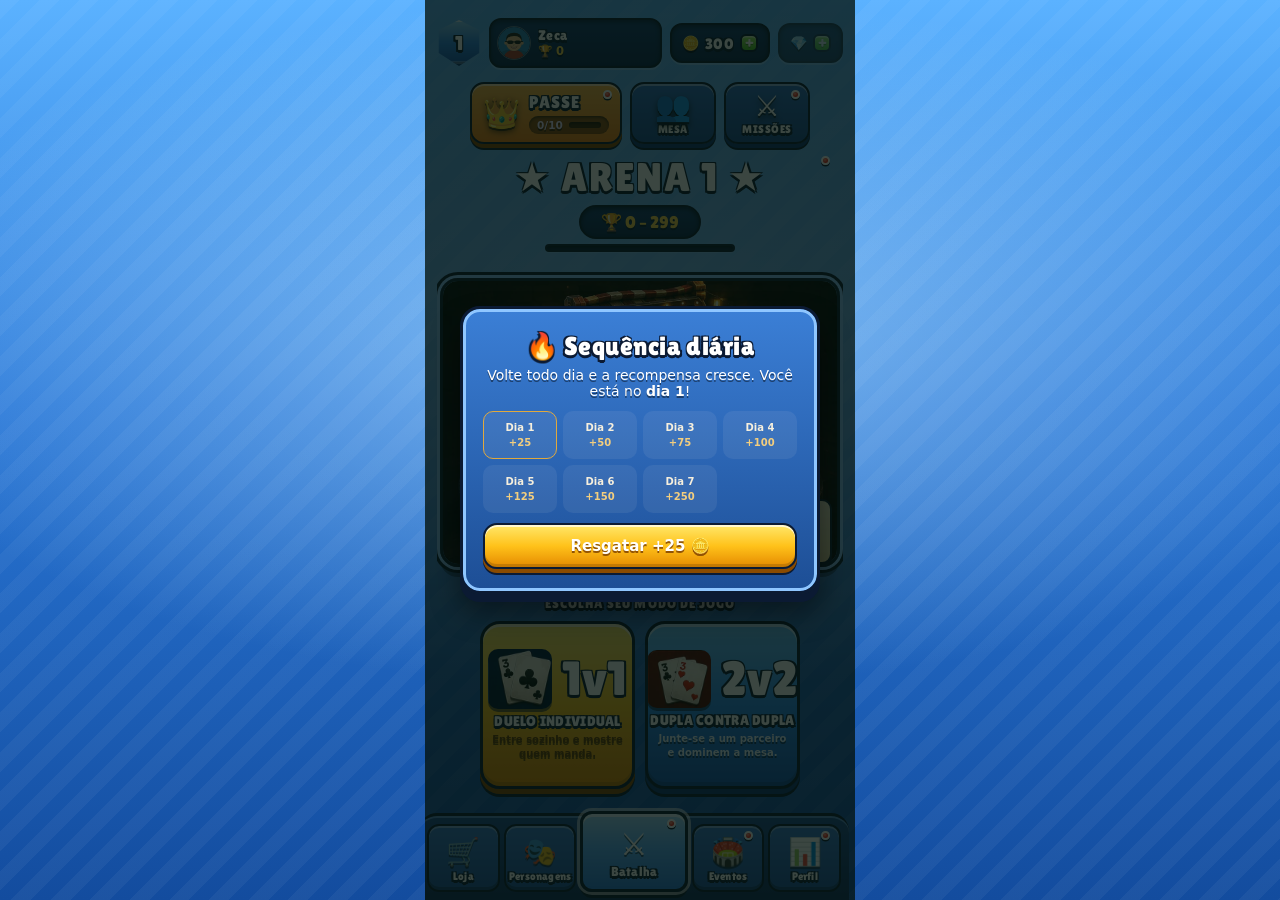
==== commit c1faf207: "v2: visual estilo Clash Royale (céu azul, botões gordos, fonte Lilita One) Co-Authored-By: Claude Op" ====
--- a/v2/index.html
+++ b/v2/index.html
@@ -13,8 +13,8 @@
 <link rel="manifest" href="../manifest.webmanifest">
 <link rel="icon" type="image/png" href="../icon-192.png">
 <link rel="apple-touch-icon" href="../icon-192.png">
-  <script type="module" crossorigin src="./assets/index-BfLOenJk.js"></script>
-  <link rel="stylesheet" crossorigin href="./assets/index-Cg2vPXu1.css">
+  <script type="module" crossorigin src="./assets/index-Dpk3eL2q.js"></script>
+  <link rel="stylesheet" crossorigin href="./assets/index-CqM0i8gc.css">
 </head>
 <body>
 
--- a/v2/assets/index-CqM0i8gc.css
+++ b/v2/assets/index-CqM0i8gc.css
@@ -0,0 +1 @@
+@font-face{font-family:Lilita One;font-style:normal;font-display:swap;font-weight:400;src:url(./lilita-one-latin-400-normal-87r-Z-Re.woff2) format("woff2"),url(./lilita-one-latin-400-normal-DXkechA3.woff) format("woff")}:root{--felt-900: #0E3B2E;--felt-700: #175243;--felt-600: #1E6151;--plum-990: #0D060B;--plum-900: #1C0F1A;--plum-700: #2E1830;--wood: #5C3A21;--wood-dark: #3F2814;--cream: #F6EFDD;--cream-dim: #CBC2AA;--gold: #E0A93E;--gold-soft: #F3CE7E;--red: #C4392F;--ink: #20242B;--shadow: rgba(0, 0, 0, .45);--disp: Impact, "Arial Narrow Bold", "Franklin Gothic Medium", sans-serif;--body: "Segoe UI", system-ui, -apple-system, sans-serif;--card-face: Georgia, "Times New Roman", serif}*{box-sizing:border-box;-webkit-tap-highlight-color:transparent}html,body{height:100%}body{margin:0;font-family:var(--body);color:var(--cream);background:radial-gradient(ellipse 100% 42% at 50% 32%,rgba(224,140,60,.08) 0%,transparent 62%),linear-gradient(180deg,#0c080e,#060407 55%,#040305);display:flex;justify-content:center;min-height:100dvh;user-select:none;-webkit-user-select:none}body.ingame{background:repeating-linear-gradient(45deg,rgba(255,255,255,.015) 0 2px,transparent 2px 7px),radial-gradient(ellipse 130% 60% at 50% -10%,rgba(224,169,62,.1) 0%,transparent 55%),radial-gradient(ellipse 120% 90% at 50% 42%,var(--felt-700) 0%,var(--felt-900) 68%,#061B12 100%)}#app{width:100%;max-width:430px;height:100dvh;display:flex;flex-direction:column;padding:10px 12px calc(12px + env(safe-area-inset-bottom));position:relative;overflow:hidden}button{font-family:var(--body);border:1px solid rgba(0,0,0,.35);border-radius:12px;padding:12px 22px;font-size:15px;font-weight:800;cursor:pointer;color:var(--cream);background:linear-gradient(180deg,#2a6b58,#17493b 55%,#103528);box-shadow:0 4px #0006,0 6px 10px #00000059,inset 0 1.5px #ffffff38;text-shadow:0 1.5px 0 rgba(0,0,0,.45)}button:active:not(:disabled){transform:translateY(3px);box-shadow:0 1px #0006,inset 0 1.5px #ffffff2e}button:focus-visible{outline:2px solid var(--gold);outline-offset:2px}button:disabled{opacity:.35;cursor:default}button.truco{font-family:var(--disp);font-size:19px;letter-spacing:.06em;background:linear-gradient(180deg,#E8574A 0%,var(--red) 45%,#8E1F17 100%);border-color:#6b140e;box-shadow:0 4px #5e120c,0 6px 10px #0006,inset 0 1.5px #ffffff4d}button.gold{background:linear-gradient(180deg,#FFE49A 0%,var(--gold) 45%,#B37F1D 100%);border-color:#8a5f14;color:#3a2703;box-shadow:0 4px #7c5511,0 6px 10px #0006,inset 0 1.5px #ffffff8c;text-shadow:0 1px 0 rgba(255,255,255,.35)}button.blue{border-color:#1d3c66;box-shadow:0 4px #16304f,0 6px 10px #0006,inset 0 1.5px #ffffff59}button.ghost{background:linear-gradient(180deg,#f6efdd29,#f6efdd12);font-weight:600}button.big{width:100%;max-width:300px;padding:16px 22px;font-family:var(--disp);font-size:24px;letter-spacing:.07em;border-radius:16px;color:#fff;text-shadow:0 2.5px 0 rgba(0,0,0,.55),-1.5px 0 0 rgba(0,0,0,.35),1.5px 0 0 rgba(0,0,0,.35),0 -1px 0 rgba(0,0,0,.3)}button.big small{color:#fff3d6}#menuView{flex:1;min-height:0;display:flex;flex-direction:column;align-items:center;gap:14px;padding-top:8px}.topbar{width:100%;display:flex;align-items:center;gap:8px}.lvl{width:42px;height:44px;clip-path:polygon(50% 0,96% 25%,96% 75%,50% 100%,4% 75%,4% 25%);background:linear-gradient(180deg,#9b6bd4,#6b3fa8 45%,#3d2170);border:none;box-shadow:inset 0 2px #fff6,inset 0 -3px #00000059;display:flex;align-items:center;justify-content:center;font-weight:800;font-size:17px;flex-shrink:0;text-shadow:0 1.5px 0 rgba(0,0,0,.45)}.cur{flex:1;display:flex;align-items:center;justify-content:center;gap:6px;background:linear-gradient(180deg,#071e15,#0b2c21);border:1.5px solid rgba(200,155,74,.6);border-radius:12px;padding:9px 10px;font-size:14px;font-weight:800;text-align:center;font-variant-numeric:tabular-nums;box-shadow:inset 0 2px 5px #000000a6,0 1px #ffffff14}.cur b{color:#fff;text-shadow:0 1.5px 0 rgba(0,0,0,.55);font-size:15px}.cur .plus{width:18px;height:18px;flex-shrink:0;display:inline-flex;align-items:center;justify-content:center;border-radius:5px;background:linear-gradient(180deg,#7ed957,#3e9b25);border:1px solid #1F5A10;color:#fff;font-size:14px;font-weight:800;line-height:1;box-shadow:inset 0 1px #ffffff73,0 1.5px #0006;text-shadow:0 1px 0 rgba(0,0,0,.35)}.banner{width:100%;max-width:320px;display:flex;align-items:center;gap:10px;background:repeating-linear-gradient(90deg,rgba(0,0,0,.07) 0 3px,transparent 3px 26px),linear-gradient(180deg,#6B4526 0%,var(--wood-dark) 100%);border:2px solid rgba(200,155,74,.75);border-radius:14px;padding:9px 12px;cursor:pointer;box-shadow:0 4px #00000059,inset 0 1.5px #ffffff24}.banner .b-name{text-shadow:0 2px 0 rgba(0,0,0,.5)}.banner .b-info{flex:1;min-width:0}.banner .b-name{font-family:var(--disp);font-size:18px;letter-spacing:.04em}.banner .b-sub{font-size:11px;color:var(--cream-dim)}.banner .b-troph{background:linear-gradient(180deg,#071e15,#0b2c21);border:1.5px solid var(--gold);color:var(--gold-soft);border-radius:999px;padding:5px 12px;font-weight:800;font-variant-numeric:tabular-nums;font-size:14px;white-space:nowrap;box-shadow:inset 0 2px 4px #0009;text-shadow:0 1px 0 rgba(0,0,0,.5)}.mc-face{width:40px;height:40px;border-radius:50%;border:2px solid rgba(246,239,221,.35);overflow:hidden;flex-shrink:0}.lvl{position:relative}.lvl .lvl-bar{position:absolute;left:3px;right:3px;bottom:2px;height:3px;border-radius:2px;background:#ffffff40;overflow:hidden}.lvl .lvl-bar div{height:100%;background:#ffe9b0}.dot{display:inline-block;width:9px;height:9px;border-radius:50%;background:#e74c3c;box-shadow:0 0 6px #e74c3cd9}.road-btn{padding:7px 14px;font-size:12px;margin-top:6px}#arenaCard{cursor:pointer;transition:transform .12s ease}#arenaCard:active{transform:scale(.98)}.road-hint{font-size:11px;color:var(--gold-soft);margin-top:6px;display:flex;align-items:center;gap:6px}.path{width:100%;max-width:340px;display:flex;flex-direction:column;position:relative}.path:before{content:"";position:absolute;left:50%;top:20px;bottom:20px;border-left:5px dashed rgba(224,169,62,.4);transform:translate(-50%)}.pnode-row{position:relative;display:flex;padding:8px 0;z-index:1}.pnode-row.left{justify-content:flex-start;padding-left:13%}.pnode-row.right{justify-content:flex-end;padding-right:13%}.pnode-row:before{content:"";position:absolute;top:50%;width:21%;border-top:4px dashed rgba(224,169,62,.3)}.pnode-row.left:before{left:29%}.pnode-row.right:before{right:29%}.pnode{display:flex;flex-direction:column;align-items:center;gap:3px}.pn-circle{width:50px;height:50px;border-radius:50%;background:radial-gradient(circle at 35% 30%,var(--felt-600) 0%,#0A2C21 85%);border:3px solid rgba(246,239,221,.4);display:flex;align-items:center;justify-content:center;font-size:21px;box-shadow:0 3px 8px var(--shadow)}.pn-label{font-size:10px;background:#082419cc;border-radius:999px;padding:2px 9px;color:var(--cream-dim);white-space:nowrap}.pnode.locked .pn-circle{filter:grayscale(.75);opacity:.55}.pnode.done .pn-circle{border-color:#e0a93e80;opacity:.75;color:var(--gold-soft)}.pnode.claimable{cursor:pointer}.pnode.claimable .pn-circle{border-color:var(--gold);animation:pulseRing 1.2s ease-in-out infinite}.pnode.claimable .pn-label{color:var(--gold-soft);font-weight:700}.arena-banner{position:relative;z-index:1;width:100%;border-radius:14px;border:2px solid rgba(255,255,255,.22);padding:12px 14px;display:flex;align-items:center;gap:12px;margin:8px 0;box-shadow:0 4px 12px var(--shadow)}.arena-banner.locked{filter:grayscale(.65);opacity:.75}.ab-emblem{width:54px;height:54px;border-radius:50%;background:#0000004d;border:2.5px solid rgba(255,255,255,.5);display:flex;align-items:center;justify-content:center;font-size:27px;flex-shrink:0}.ab-info{flex:1;min-width:0}.ab-info b{display:block;font-family:var(--disp);font-size:16px;letter-spacing:.03em}.ab-info span{font-size:11px;color:#fffc}.you-strip{position:relative;z-index:2;width:100%;display:flex;align-items:center;gap:10px;background:linear-gradient(135deg,#2e5fa3,#1d3f70);border:2px solid #7FB3E8;border-radius:14px;padding:8px 12px;margin:8px 0;box-shadow:0 4px 14px #00000073}.you-strip .p-node{width:46px;height:46px;border-radius:50%;overflow:hidden;border:2.5px solid #AFD3F5;flex-shrink:0}.you-strip .p-node svg{width:100%;height:100%;display:block}.you-strip b{display:block;font-size:13px}.you-strip span{font-size:11px;color:#cfe3f8}.tab-screen{flex:1;width:100%;min-height:0;display:flex;flex-direction:column;align-items:center;gap:12px;overflow-y:auto;padding-bottom:10px}.tab-screen[hidden]{display:none}#screenBattle{gap:10px;overflow:hidden}.screen-title{font-family:var(--disp);font-size:26px;letter-spacing:.05em;color:#fff;text-shadow:0 2.5px 0 rgba(0,0,0,.55),-1px 0 0 rgba(0,0,0,.35),1px 0 0 rgba(0,0,0,.35),0 0 14px rgba(224,169,62,.3)}.screen-sub{margin:-6px 0 0;font-size:13px;color:var(--cream-dim);text-align:center}.back-fab{position:sticky;top:2px;align-self:flex-start;z-index:6;padding:8px 14px;font-size:13px;font-weight:700;background:#082419eb;border:1px solid rgba(224,169,62,.45);box-shadow:0 3px 10px var(--shadow)}.friends-btn{width:100%;max-width:320px}.fr-note{margin:0;font-size:11px;color:var(--cream-dim);line-height:1.5}.fr-row{display:flex;justify-content:space-between;align-items:center;gap:8px;font-size:13px}.fr-seats{display:flex;gap:8px;flex-wrap:wrap}.fr-seat{flex:1;min-width:68px;background:#f6efdd12;border:1px dashed rgba(246,239,221,.25);border-radius:10px;padding:8px 6px;text-align:center;font-size:11px;color:var(--cream-dim);line-height:1.4}.fr-seat.me{border-style:solid;border-color:var(--gold);color:var(--cream)}#turnBar{height:5px;max-width:220px;width:60%;margin:2px auto 0;background:#f6efdd26;border-radius:999px;overflow:hidden;display:none}#turnBar.on{display:block}#turnFill{height:100%;width:100%;background:var(--gold);border-radius:999px}#turnBar.low #turnFill{background:var(--red)}.dlg-timer{margin:0 0 6px;font-size:13px;color:var(--gold-soft);font-weight:700}#coach{display:flex;align-items:center;gap:10px;background:#082419f2;border:1.5px solid var(--gold);border-radius:12px;padding:9px 12px;margin:2px 0 4px;font-size:13px;line-height:1.45;box-shadow:0 4px 14px var(--shadow)}#coach[hidden]{display:none}#coach b{color:var(--gold-soft)}#coach span{flex:1}.tab-screen .shop-list,.tab-screen .road-list{max-height:none;overflow:visible;width:100%;max-width:340px;margin:0}.tab-screen .char-grid{width:100%;max-width:340px;margin:0}.tab-screen .char-note{max-width:320px;text-align:center}.menu-missions{width:100%;max-width:320px;background:linear-gradient(180deg,#12463a,#0b3129);border:2px solid rgba(200,155,74,.5);border-radius:16px;padding:12px 14px;display:flex;flex-direction:column;gap:8px;box-shadow:0 4px #00000047,inset 0 1.5px #ffffff1a}.menu-missions h3{margin:0;font-family:var(--disp);font-size:14px;letter-spacing:.08em;color:#ffe9b0;text-shadow:0 1.5px 0 rgba(0,0,0,.5);display:flex;align-items:center;gap:6px}.mission{display:flex;align-items:center;gap:8px}.mission .m-txt{flex:1;min-width:0}.mission .m-name{font-size:12px}.mission .m-bar{height:6px;border-radius:999px;background:#f6efdd26;margin-top:3px;overflow:hidden}.mission .m-bar div{height:100%;background:linear-gradient(90deg,var(--gold) 0%,var(--gold-soft) 100%);border-radius:999px}.mission .m-r{font-size:11px;color:var(--gold-soft);white-space:nowrap;font-weight:700}.mission .m-done{font-size:11px;color:var(--cream-dim)}.road-list{display:flex;flex-direction:column;gap:6px;max-height:46dvh;overflow-y:auto;margin:10px 0;text-align:left}.road-row{display:flex;align-items:center;gap:10px;background:#f6efdd0f;border-radius:10px;padding:7px 10px;font-size:12px}.road-row.current{border:1px solid var(--gold)}.road-row.locked{opacity:.55}.road-row .r-tr{font-variant-numeric:tabular-nums;font-weight:700;width:66px;flex-shrink:0}.road-row .r-rw{flex:1;min-width:0}.menu-arena{width:100%;max-width:320px;background:radial-gradient(ellipse 90% 55% at 50% 0%,rgba(224,169,62,.2) 0%,transparent 60%),linear-gradient(180deg,#1b5a49,#0c332a);border:2.5px solid rgba(200,155,74,.85);border-radius:20px;padding:18px 16px 16px;text-align:center;display:flex;flex-direction:column;align-items:center;gap:6px;box-shadow:0 6px #00000052,0 10px 18px #00000059,inset 0 0 34px #00000059,inset 0 1.5px #ffffff1f}.emblem{width:104px;height:104px;border-radius:50%;background:radial-gradient(circle at 35% 30%,var(--felt-600) 0%,#0A2C21 85%);border:4px solid var(--gold-soft);box-shadow:0 0 0 3px #7a4e14e6,0 0 30px #e0a93e80,0 8px 16px var(--shadow),inset 0 -6px 12px #0006;display:flex;align-items:center;justify-content:center;font-size:52px}.menu-arena .label{font-size:10px;letter-spacing:.14em;text-transform:uppercase;color:var(--cream-dim);margin-top:4px}.menu-arena .aname{font-family:var(--disp);font-size:28px;letter-spacing:.04em;color:#fff;text-shadow:0 2.5px 0 rgba(0,0,0,.55),-1px 0 0 rgba(0,0,0,.35),1px 0 0 rgba(0,0,0,.35),0 0 16px rgba(224,169,62,.35)}.menu-arena .arange{font-size:12px;color:var(--cream-dim)}.bar{width:100%;height:15px;border-radius:999px;background:#071e15;border:2px solid rgba(0,0,0,.55);box-shadow:inset 0 2px 4px #000000b3,0 1px #ffffff1a;overflow:hidden;margin-top:6px}.bar .fill{height:100%;border-radius:999px;background:linear-gradient(180deg,#FFE9B0 0%,var(--gold) 55%,#C58A25 100%);box-shadow:inset 0 -3px #0000002e}.battle-row{width:100%;max-width:320px;display:flex;gap:10px}#btnPlay1{animation:ctaPulse 1.8s ease-in-out infinite}@keyframes ctaPulse{0%,to{box-shadow:0 2px 6px var(--shadow);transform:scale(1)}50%{box-shadow:0 0 20px #e0a93e99,0 2px 6px var(--shadow);transform:scale(1.02)}}.battle-row .gold{flex:1.6}.battle-row .blue{flex:1}button.blue{background:linear-gradient(180deg,#4a90d9,#2e5fa3)}button.big small{display:block;font-family:var(--body);font-size:10px;font-weight:600;letter-spacing:.12em;opacity:.85}.shop-list{display:flex;flex-direction:column;gap:8px;margin:10px 0 14px;max-height:46dvh;overflow-y:auto;text-align:left}.shop-h{font-family:var(--disp);letter-spacing:.06em;color:var(--gold-soft);font-size:15px;margin-top:6px}.shop-row{display:flex;align-items:center;gap:10px;background:#f6efdd12;border-radius:10px;padding:8px 10px}.shop-prev{width:44px;height:44px;border-radius:10px;overflow:hidden;flex-shrink:0;display:flex;align-items:center;justify-content:center;font-size:22px}.shop-prev svg{width:100%;height:100%}.deck-prev{width:30px;height:44px;border-radius:5px;border:3px solid;box-shadow:0 2px 5px var(--shadow)}.table-prev{width:44px;height:32px;border-radius:8px;border:3px solid;box-shadow:0 2px 5px var(--shadow)}.shop-txt{flex:1;min-width:0}.shop-txt b{display:block;font-size:13px}.shop-txt span{font-size:11px;color:var(--cream-dim);display:block;white-space:nowrap;overflow:hidden;text-overflow:ellipsis}.shop-owned{font-size:11px;color:var(--gold-soft);font-weight:700;white-space:nowrap}button.sm{padding:8px 12px;font-size:12px;border-radius:8px;white-space:nowrap}.bottom-nav{margin-top:auto;width:calc(100% + 24px);margin-left:-12px;margin-bottom:calc(-12px - env(safe-area-inset-bottom));display:flex;align-items:flex-end;gap:4px;background:linear-gradient(180deg,#0f3a2e,#062016);border-top:2px solid rgba(224,169,62,.4);border-radius:18px 18px 0 0;padding:8px 8px calc(8px + env(safe-area-inset-bottom))}.nav-btn{flex:1;display:flex;flex-direction:column;align-items:center;justify-content:center;gap:2px;padding:9px 2px;border-radius:12px;background:linear-gradient(180deg,#1a5346,#0c3025);border:1.5px solid rgba(200,155,74,.35);box-shadow:inset 0 1.5px #ffffff1f,inset 0 -4px #0006;font-size:20px;position:relative;color:var(--cream-dim)}.nav-btn span{display:none;font-size:10px;letter-spacing:.06em;font-weight:800}.nav-btn.active{flex:1.6;margin-top:-16px;padding:12px 2px 10px;font-size:25px;background:linear-gradient(180deg,var(--gold-soft) 0%,var(--gold) 35%,#A87718 100%);border-color:#ffe9b0;color:#2a1d04;box-shadow:0 5px 14px #00000073,inset 0 -3px #00000047}.nav-btn.active span{display:block;color:#2a1d04}.reward-line{font-size:14px;color:var(--gold-soft);font-weight:700;margin-bottom:8px}.id-plate{flex:1.5;min-width:0;display:flex;align-items:center;gap:7px;padding:4px 8px 4px 4px;border-radius:12px;font-size:12px;background:linear-gradient(180deg,#1e1622,#0e0910);border:1.5px solid rgba(255,255,255,.15);box-shadow:0 3px #0000008c,inset 0 1px #ffffff17}.id-plate{padding:6px 10px 6px 6px;border-radius:13px}.id-plate .mc-face{width:34px;height:34px;border-width:1.5px}.id-txt{min-width:0;text-align:left;line-height:1.25}.id-txt b{display:block;font-size:14px;white-space:nowrap;overflow:hidden;text-overflow:ellipsis;text-shadow:0 1.5px 0 rgba(0,0,0,.5)}.id-troph{font-size:11.5px;color:var(--gold-soft);font-weight:800}.cur-btn{flex:0 1 auto;cursor:pointer}.shortcut-row{width:100%;max-width:340px;display:flex;align-items:stretch;gap:8px}.pass-card{flex:1.7;position:relative;display:flex;align-items:center;gap:9px;padding:8px 11px;border-radius:14px;background:linear-gradient(180deg,#4a2b7e,#2b1650);border:2px solid #8A5FBF;box-shadow:0 4px #0000008c,inset 0 1.5px #ffffff40}.pc-crown{font-size:30px;line-height:1;filter:drop-shadow(0 2px 3px rgba(0,0,0,.65))}.pc-txt{flex:1;min-width:0;display:flex;flex-direction:column;gap:4px;align-items:flex-start}.pc-txt b{font-family:var(--disp);font-size:15px;letter-spacing:.14em;color:#ffe9b0;text-shadow:0 2px 0 rgba(0,0,0,.55)}.pc-caps{width:100%;display:flex;align-items:center;gap:6px;background:#0006;border-radius:999px;padding:3px 8px;box-shadow:inset 0 1.5px 3px #0000008c}.pc-caps>span:first-child{font-size:10.5px;font-weight:800;color:#ede0ff;font-variant-numeric:tabular-nums;white-space:nowrap}.shortcut{flex:1;position:relative;display:flex;flex-direction:column;align-items:center;justify-content:center;gap:2px;min-height:54px;padding:7px 4px 6px;border-radius:14px;font-size:21px;background:linear-gradient(180deg,#1e1622,#0e0910);border:1.5px solid rgba(255,255,255,.15);box-shadow:0 4px #0000008c,inset 0 1px #ffffff17}.shortcut{font-size:29px;min-height:62px}.sc-ico{line-height:1;filter:drop-shadow(0 3px 3px rgba(0,0,0,.65))}.sc-lbl{font-size:9.5px;font-weight:800;letter-spacing:.08em;color:#e4daec}.sc-bar{width:100%;height:6px;border-radius:999px;background:#0000008c;overflow:hidden;box-shadow:inset 0 1.5px 3px #0009}.sc-bar span{display:block;height:100%;background:linear-gradient(90deg,var(--gold),var(--gold-soft));border-radius:999px}.sc-dot{position:absolute;top:6px;right:8px}.arena-stage{position:relative;width:100%;max-width:400px;flex:1 1 auto;min-height:0;display:flex;flex-direction:column;align-items:center;gap:5px;cursor:pointer;transition:transform .12s ease}.arena-stage:active{transform:scale(.985)}.arena-stage .sc-dot{top:2px;right:10px}.as-title{font-family:var(--disp);font-size:40px;letter-spacing:.09em;color:#fff;text-shadow:0 3px 0 rgba(0,0,0,.6),-1.5px 0 0 rgba(0,0,0,.4),1.5px 0 0 rgba(0,0,0,.4),0 0 18px rgba(224,169,62,.35)}.as-pill{display:inline-block;padding:5px 20px;border-radius:999px;background:#0000008c;border:1.5px solid rgba(200,155,74,.5);font-size:17px;font-weight:800;color:var(--gold-soft);font-variant-numeric:tabular-nums;box-shadow:inset 0 2px 4px #0000008c;text-shadow:0 1.5px 0 rgba(0,0,0,.5)}.as-bar{height:8px;margin-top:0;max-width:190px;flex-shrink:0}.as-diorama{width:100%;flex:1 1 auto;min-height:0;margin-top:-4px;display:flex;align-items:center;justify-content:center}.as-diorama img{max-width:100%;max-height:100%;width:auto;height:auto;display:block;-webkit-mask-image:radial-gradient(ellipse 94% 90% at 50% 46%,#000 58%,transparent 99%);mask-image:radial-gradient(ellipse 94% 90% at 50% 46%,#000 58%,transparent 99%)}.as-board{position:absolute;right:8px;bottom:22px;max-width:94px;padding:5px 8px;border-radius:6px;background:#141a14eb;border:2px solid #6B4526;transform:rotate(3deg);font-size:9.5px;line-height:1.35;text-align:center;color:#dfe8d8;box-shadow:0 3px 6px #00000080;pointer-events:none}.as-board b{color:var(--gold-soft)}.mode-label{font-size:12px;letter-spacing:.2em;font-weight:800;color:#cbb8d6;text-shadow:0 1.5px 0 rgba(0,0,0,.5)}.mode-card{flex:1;min-width:0;overflow:hidden;display:flex;flex-direction:column;align-items:center;justify-content:center;gap:6px;min-height:168px;padding:14px 8px;border-radius:24px}.mode-1v1{background:linear-gradient(180deg,#12408e,#061f4a 55%,#00153b);border:2px solid #3F6FB8;box-shadow:0 5px #000e28,0 10px 16px #00000080,inset 0 1.5px #ffffff38}.mode-2v2{background:linear-gradient(180deg,#7e211a,#390d08 55%,#1f0300);border:2px solid #C4574B;box-shadow:0 5px #120100,0 10px 16px #00000080,inset 0 1.5px #ffffff2e}.mc-top{display:flex;align-items:center;gap:10px}.mc-art{width:64px;height:auto;border-radius:10px;filter:drop-shadow(0 4px 6px rgba(0,0,0,.6))}.mc-title{font-family:var(--disp);font-size:46px;line-height:1;color:#fff;letter-spacing:.02em;text-shadow:0 4px 0 rgba(0,0,0,.55),-2px 0 0 rgba(0,0,0,.35),2px 0 0 rgba(0,0,0,.35)}.mc-sub{font-size:12px;font-weight:800;letter-spacing:.04em;text-shadow:0 2px 0 rgba(0,0,0,.5);white-space:nowrap}.mc-desc{font-size:10px;line-height:1.4;color:#ffffffd9;font-weight:400;max-width:150px}@media(max-width:374px){.mc-art{width:46px}.mc-title{font-size:34px}.mc-sub{font-size:10px;white-space:normal}.mode-card{min-height:140px}}@media(max-height:760px){#screenBattle{gap:8px}.as-title{font-size:31px}.as-pill{font-size:14px;padding:4px 16px}.mode-card{min-height:138px;gap:4px}.mc-title{font-size:38px}.mc-art{width:52px}.shortcut{min-height:54px;font-size:25px}.pc-crown{font-size:25px}.nav-btn{font-size:23px;padding:8px 2px 6px}.nav-btn.active{font-size:27px;padding:10px 2px 8px}}@media(max-height:620px){.mc-desc{display:none}.mode-card{min-height:104px}.mc-title{font-size:30px}.mc-art{width:42px}.as-title{font-size:24px}.as-bar{display:none}}.cur{background:linear-gradient(180deg,#1e1622,#0e0910);border-color:#ffffff29}.menu-missions{background:linear-gradient(180deg,#241830,#140c1b);border-color:#9a6bd466}.bottom-nav{background:linear-gradient(180deg,#17101c,#070409);border-top-color:#9a6bd480}.nav-btn{background:linear-gradient(180deg,#1e1622,#0e0910);border-color:#ffffff1f;font-size:27px;padding:10px 2px 8px}.nav-btn span{display:block;font-size:9px;letter-spacing:.04em;font-weight:800}.nav-btn .nav-dot{position:absolute;top:5px;right:9px}.nav-btn.active{flex:1.5;margin-top:-14px;padding:12px 2px 10px;font-size:31px;background:linear-gradient(180deg,#2e1830,#150b18);border:2px solid #9B6BD4;color:#fff;box-shadow:0 0 16px #9b6bd473,0 5px 14px #00000080,inset 0 1.5px #ffffff26}.nav-btn.active span{display:block;color:#ede6f2}button.ghost{background:linear-gradient(180deg,#d8b9eb24,#d8b9eb0f)}#gameView{flex:1;min-height:0;display:flex;flex-direction:column;overflow-y:auto}#gameView[hidden],#menuView[hidden]{display:none}header{display:flex;align-items:center;justify-content:space-between;gap:8px;padding:8px 12px;background:linear-gradient(180deg,var(--wood) 0%,var(--wood-dark) 100%);border:1px solid #75512F;border-radius:10px;box-shadow:0 3px 10px var(--shadow)}#btnMenu,#btnSound,#btnSpeed{padding:6px 12px;font-size:16px;background:#f6efdd1f;flex-shrink:0}#splash{position:absolute;inset:0;z-index:100;background:radial-gradient(ellipse 120% 90% at 50% 42%,var(--plum-700) 0%,var(--plum-900) 68%,var(--plum-990) 100%);display:flex;flex-direction:column;align-items:center;justify-content:center;gap:10px;animation:splashOut .5s ease 1.1s forwards}.sp-card{font-size:64px;animation:pop .5s ease}.sp-name{font-family:var(--disp);font-size:44px;letter-spacing:.08em;color:var(--gold-soft);text-shadow:0 4px 16px rgba(0,0,0,.55)}@keyframes splashOut{to{opacity:0;visibility:hidden}}.arena{min-width:0;flex:1}.arena .label{font-size:10px;letter-spacing:.12em;text-transform:uppercase;color:var(--gold-soft);opacity:.85}.arena .name{font-family:var(--disp);font-size:15px;letter-spacing:.03em;white-space:nowrap;overflow:hidden;text-overflow:ellipsis}.trophies{font-variant-numeric:tabular-nums;font-weight:600;color:var(--gold-soft);font-size:13px;white-space:nowrap}.score{text-align:right;font-variant-numeric:tabular-nums;line-height:1.25;font-size:13px;white-space:nowrap}.score b{font-size:15px}.vale{display:inline-block;margin-top:2px;padding:1px 8px;border-radius:999px;background:var(--red);color:var(--cream);font-weight:700;font-size:11px;letter-spacing:.05em}.vale.v1{background:#f6efdd29;font-weight:400}#announceBar{min-height:40px;display:flex;align-items:center;justify-content:center;padding:4px 0 0}#announce{font-family:var(--disp);font-size:20px;letter-spacing:.05em;color:var(--cream);background:#082419e0;border:1.5px solid rgba(246,239,221,.3);padding:6px 20px;border-radius:999px;white-space:nowrap;max-width:100%;overflow:hidden;text-overflow:ellipsis;opacity:0}#announce.show{animation:announceIn 1.6s ease forwards}#announce.good{color:var(--gold-soft);border-color:var(--gold)}#announce.bad{color:#f2a9a1;border-color:var(--red)}@keyframes announceIn{0%{opacity:0;transform:scale(.75)}12%{opacity:1;transform:scale(1.04)}20%{transform:scale(1)}80%{opacity:1}to{opacity:0}}#seatsRow{display:flex;justify-content:center;align-items:flex-start;gap:18px;padding:4px 4px 0;min-height:96px}#seatsRow.mode2{justify-content:center;min-height:88px}.seat{position:relative;display:flex;align-items:center;gap:10px}.seat.col{flex-direction:column;gap:4px}.avatar{display:flex;flex-direction:column;align-items:center;gap:3px;flex-shrink:0}.avatar .face{width:52px;height:52px;border-radius:50%;background:radial-gradient(circle at 35% 30%,#7A5230 0%,var(--wood-dark) 80%);border:2.5px solid rgba(246,239,221,.35);display:flex;align-items:center;justify-content:center;overflow:hidden;box-shadow:0 3px 8px var(--shadow)}.face svg,.mc-face svg,.cface svg{width:100%;height:100%;display:block}.avatar .name{font-size:10px;color:var(--cream-dim);white-space:nowrap;max-width:82px;overflow:hidden;text-overflow:ellipsis}.avatar.turn .face{border-color:var(--gold);animation:pulseRing 1.2s ease-in-out infinite}@keyframes pulseRing{0%,to{box-shadow:0 0 0 3px #e0a93e66,0 3px 8px var(--shadow)}50%{box-shadow:0 0 0 7px #e0a93e1f,0 3px 8px var(--shadow)}}.backs{display:flex;gap:6px;align-items:center}.mini-back{width:26px;height:38px;border-radius:4px;background:repeating-linear-gradient(45deg,#7d2b24 0 4px,#6e241e 4px 8px);border:2px solid var(--cream);box-shadow:0 2px 5px var(--shadow)}.bubble{position:absolute;top:calc(100% + 8px);left:50%;transform:translate(-50%);background:var(--cream);color:var(--ink);padding:7px 11px;border-radius:12px;font-size:13px;font-weight:700;white-space:nowrap;max-width:170px;overflow:hidden;text-overflow:ellipsis;box-shadow:0 4px 12px var(--shadow);display:none;z-index:20}.bubble.show{display:block;animation:pop .22s ease-out}.bubble:after{content:"";position:absolute;top:-6px;left:50%;transform:translate(-50%);border:7px solid transparent;border-bottom-color:var(--cream);border-top:0}.bubble.up{top:auto;bottom:calc(100% + 8px)}.bubble.up:after{top:auto;bottom:-6px;border-bottom:0;border-top:7px solid var(--cream)}#tableArea{flex:1;display:flex;align-items:center;justify-content:center;position:relative;margin:4px 2px;border-radius:26px;border:4px solid rgba(92,58,33,.85);background:radial-gradient(ellipse at 50% 45%,var(--felt-600) 0%,rgba(30,97,81,.25) 75%),#0a2c2159;box-shadow:inset 0 0 44px #0000004d,0 4px 14px var(--shadow);min-height:250px}#slots{display:grid;grid-template-columns:66px 76px 66px;grid-template-areas:".    top    ." "left vira   right" ".    bottom .";gap:6px 8px;justify-items:center;align-items:center}#slotTop{grid-area:top}#slotLeft{grid-area:left}#slotRight{grid-area:right}#slotBottom{grid-area:bottom}#viraBox{grid-area:vira;text-align:center;transform:rotate(-8deg)}#viraBox .tag{font-size:9px;letter-spacing:.18em;color:var(--cream-dim);margin-bottom:3px;text-transform:uppercase}#slots.mode1 #slotLeft,#slots.mode1 #slotRight{visibility:hidden}.slot{width:64px;height:92px;border-radius:8px;border:1.5px dashed rgba(246,239,221,.22);display:flex;align-items:center;justify-content:center}.slot .card.play-bottom{animation:playBottom .4s cubic-bezier(.2,.85,.3,1)}.slot .card.play-top{animation:playTop .45s cubic-bezier(.2,.85,.3,1)}.slot .card.play-left{animation:playLeft .45s cubic-bezier(.2,.85,.3,1)}.slot .card.play-right{animation:playRight .45s cubic-bezier(.2,.85,.3,1)}@keyframes playBottom{0%{transform:translateY(180px) rotate(8deg) scale(.92);opacity:.4}to{transform:none;opacity:1}}@keyframes playTop{0%{transform:translateY(-160px) rotateY(150deg) scale(.85);opacity:.3}60%{opacity:1}to{transform:none;opacity:1}}@keyframes playLeft{0%{transform:translate(-150px) rotateY(150deg) scale(.85);opacity:.3}60%{opacity:1}to{transform:none;opacity:1}}@keyframes playRight{0%{transform:translate(150px) rotateY(150deg) scale(.85);opacity:.3}60%{opacity:1}to{transform:none;opacity:1}}#vazas{position:absolute;bottom:10px;left:50%;transform:translate(-50%);display:flex;gap:10px}.side-seat{position:absolute;top:50%;transform:translateY(-50%);display:flex;flex-direction:column;align-items:center;gap:4px;z-index:6}.side-seat.left{left:-10px}.side-seat.right{right:-10px}.side-seat .avatar .face{width:46px;height:46px}.side-seat .avatar .name{max-width:62px;font-size:9px;background:#082419bf;border-radius:999px;padding:1px 7px}.side-seat .backs{flex-direction:column;gap:0}.side-seat .mini-back+.mini-back{margin-top:-24px}.side-seat .bubble{top:6px;transform:none;max-width:120px;white-space:normal}.side-seat.left .bubble{left:calc(100% + 8px)}.side-seat.left .bubble:after{inset:14px auto auto -6px;transform:none;border:7px solid transparent;border-left:0;border-right-color:var(--cream)}.side-seat.right .bubble{right:calc(100% + 8px);left:auto}.side-seat.right .bubble:after{inset:14px -6px auto auto;transform:none;border:7px solid transparent;border-right:0;border-left-color:var(--cream)}#seatsRow .bubble{top:auto;bottom:calc(100% + 8px)}#seatsRow .bubble:after{top:auto;bottom:-6px;border:7px solid transparent;border-bottom:0;border-top:7px solid var(--cream)}.side-seat .bubble{top:auto;bottom:calc(100% + 6px);transform:none;max-width:130px;white-space:normal}.side-seat.left .bubble{left:0;right:auto}.side-seat.right .bubble{right:0;left:auto}.side-seat .bubble:after,.side-seat.left .bubble:after,.side-seat.right .bubble:after{top:auto;bottom:-6px;transform:none;border:7px solid transparent;border-bottom:0;border-top:7px solid var(--cream)}.side-seat.left .bubble:after{left:16px;right:auto}.side-seat.right .bubble:after{right:16px;left:auto}#btnCover.armed{outline:2px solid var(--gold);color:var(--gold-soft);background:#e0a93e26}#btnCover[hidden]{display:none}.fala-list{display:flex;flex-wrap:wrap;gap:8px;justify-content:center;margin:12px 0;max-height:42dvh;overflow-y:auto}.fala-btn{font-size:13px;padding:8px 12px;font-weight:400}.vaza{width:14px;height:14px;border-radius:50%;border:2px solid rgba(246,239,221,.35);background:transparent}.vaza.win{background:var(--gold);border-color:var(--gold)}.vaza.loss{background:var(--red);border-color:var(--red)}.vaza.draw{background:var(--cream-dim);border-color:var(--cream-dim)}.ferro-banner{position:absolute;top:8px;left:50%;transform:translate(-50%);background:var(--red);color:var(--cream);font-family:var(--disp);font-size:13px;letter-spacing:.1em;padding:4px 14px;border-radius:999px;white-space:nowrap;z-index:5}.card{width:64px;height:92px;border-radius:8px;background:linear-gradient(160deg,#FFFDF6 0%,var(--cream) 100%);color:var(--ink);box-shadow:0 3px 8px var(--shadow);position:relative;font-family:var(--card-face);flex-shrink:0}.card.red{color:var(--red)}.card .corner{position:absolute;top:5px;left:7px;font-size:17px;font-weight:700;line-height:1;text-align:center}.card .corner small{display:block;font-size:13px}.card .pip{position:absolute;inset:0;display:flex;align-items:center;justify-content:center;font-size:34px}.card.manilha{box-shadow:0 0 0 2px var(--gold),0 0 14px #e0a93e8c}.card.manilha:after{content:"manilha";position:absolute;bottom:4px;left:0;right:0;text-align:center;font-family:var(--body);font-size:8px;letter-spacing:.14em;text-transform:uppercase;color:#9a6e14}.card.back{background:repeating-linear-gradient(45deg,#7d2b24 0 6px,#6e241e 6px 12px);border:4px solid var(--cream)}.card.back:before{content:"";position:absolute;inset:6px;border:1px solid rgba(246,239,221,.5);border-radius:4px}.card.small{width:46px;height:66px}.card.small .corner{font-size:13px;top:3px;left:5px}.card.small .corner small{font-size:10px}.card.small .pip{font-size:22px}#msg{text-align:center;min-height:26px;font-size:14px;padding:2px 8px}#msg .pill{display:inline-block;padding:4px 16px;border-radius:999px;font-weight:700;font-size:13px}#msg .pill.me{background:var(--gold);color:#2a1d04;animation:pulseSoft 1.4s ease-in-out infinite}#msg .pill.bot{background:#f6efdd1f;color:var(--cream-dim);font-weight:400}@keyframes pulseSoft{0%,to{transform:scale(1)}50%{transform:scale(1.05)}}#playerArea{display:flex;align-items:flex-end;justify-content:center;gap:12px}#youSeat{position:relative}#handRow{display:flex;justify-content:center;align-items:flex-end;gap:10px;padding:10px 0 6px;min-height:112px}#handRow .card{transition:transform .15s ease}#handRow .card.deal{animation:dealIn .45s cubic-bezier(.2,.85,.3,1) backwards}@keyframes dealIn{0%{transform:translateY(70px) rotate(10deg);opacity:0}to{transform:none;opacity:1}}#handRow .card.playable{cursor:pointer}#handRow .card.playable:active{transform:translateY(-10px)}#handRow.myturn .card.playable{transform:translateY(-6px)}#handRow .card.locked{filter:saturate(.55) brightness(.75)}#actions{display:flex;gap:10px;justify-content:center;padding-bottom:4px;min-height:52px}#overlay{position:absolute;inset:0;background:#04120cc7;display:none;align-items:center;justify-content:center;z-index:30;padding:20px}#overlay.show{display:flex}.dialog{background:linear-gradient(180deg,#14463a,#0c3328);border:1px solid rgba(224,169,62,.45);border-radius:14px;padding:22px 20px;width:100%;max-width:360px;max-height:88dvh;overflow-y:auto;text-align:center;box-shadow:0 12px 40px #0009}.dialog h2{font-family:var(--disp);font-size:25px;margin:0 0 6px;letter-spacing:.04em;color:var(--gold-soft);text-wrap:balance}.dialog p{margin:4px 0 12px;font-size:14px;color:var(--cream)}.dialog .cards{display:flex;justify-content:center;gap:8px;margin:8px 0 12px}.dialog .btns{display:flex;flex-direction:column;gap:9px}.dialog .trophy-delta{font-size:30px;font-weight:800;font-variant-numeric:tabular-nums;margin:8px 0 2px}.dialog .trophy-delta.up{color:var(--gold)}.dialog .trophy-delta.down{color:var(--red)}.dialog .arena-progress{font-size:12px;color:var(--cream-dim);margin-bottom:14px}.dlg-vira{display:flex;align-items:center;justify-content:center;gap:10px;margin:8px 0 4px}.dlg-vira .txt{font-size:13px;color:var(--cream-dim);text-align:left}.dlg-vira .txt b{color:var(--gold-soft)}.dlg-label{margin:8px 0 2px;font-size:12px;color:var(--cream-dim)}.char-grid{display:grid;grid-template-columns:repeat(3,1fr);gap:10px;margin:12px 0}.char{background:#f6efdd12;border:1.5px solid transparent;border-radius:12px;padding:10px 4px 8px;cursor:pointer;display:flex;flex-direction:column;align-items:center;gap:4px}.char .cface{width:58px;height:58px;border-radius:50%;overflow:hidden;border:2px solid rgba(246,239,221,.25)}.char .cname{font-size:11px;font-weight:700}.char .cstat{font-size:9px;color:var(--cream-dim);line-height:1.3}.char.sel{border-color:var(--gold);background:#e0a93e24}.char.locked{opacity:.55;cursor:default}.char-note{font-size:11px;color:var(--cream-dim);margin:4px 0 12px;line-height:1.5}#stamp{position:absolute;top:42%;left:50%;z-index:40;transform:translate(-50%,-50%) rotate(-12deg) scale(3);font-family:var(--disp);font-size:54px;letter-spacing:.05em;color:var(--gold);-webkit-text-stroke:2px var(--red);text-shadow:0 4px 18px rgba(0,0,0,.65);opacity:0;pointer-events:none}#stamp.slam{animation:slam .8s cubic-bezier(.2,1.4,.4,1) forwards}@keyframes slam{0%{opacity:0;transform:translate(-50%,-50%) rotate(-12deg) scale(3)}45%{opacity:1;transform:translate(-50%,-50%) rotate(-12deg) scale(1)}80%{opacity:1}to{opacity:0;transform:translate(-50%,-50%) rotate(-12deg) scale(.96)}}@keyframes pop{0%{transform:scale(.6);opacity:0}to{transform:scale(1);opacity:1}}#endView{position:absolute;inset:0;z-index:50;display:flex;align-items:center;justify-content:center;padding:20px;background:radial-gradient(ellipse 120% 90% at 50% 42%,var(--felt-700) 0%,var(--felt-900) 68%,#082419 100%);overflow:hidden}#endView[hidden]{display:none}#confettiBox{position:absolute;inset:0;pointer-events:none;overflow:hidden}.confetti{position:absolute;top:-14px;animation:confFall linear forwards}@keyframes confFall{to{transform:translateY(108dvh) rotate(720deg);opacity:.75}}.end-card{width:100%;max-width:340px;text-align:center;display:flex;flex-direction:column;align-items:center;gap:10px;animation:pop .4s ease;position:relative;z-index:2}.end-title{font-family:var(--disp);font-size:46px;letter-spacing:.06em;color:var(--gold-soft);text-shadow:0 6px 22px rgba(0,0,0,.6)}.end-title.lose{color:#f2a9a1}.end-sub{margin:0;font-size:13px;color:var(--cream-dim)}.end-troph{font-size:34px;font-weight:800;font-variant-numeric:tabular-nums}.end-troph.up{color:var(--gold)}.end-troph.down{color:var(--red)}.end-arena{width:100%;display:flex;gap:10px;align-items:center;background:#082419b3;border:1px solid rgba(224,169,62,.4);border-radius:12px;padding:10px 12px;text-align:left}.end-arena[hidden]{display:none}.ea-emblem{font-size:30px;flex-shrink:0}.ea-txt{flex:1;min-width:0}.ea-txt b{font-family:var(--disp);letter-spacing:.03em}.ea-txt span{display:block;font-size:11px;color:var(--cream-dim)}.end-coins{font-size:18px;font-weight:800;color:var(--gold-soft)}#endView .btns{width:100%;display:flex;flex-direction:column;align-items:center;gap:9px;margin-top:4px}#endView .btns button{width:100%;max-width:300px}.fly-coin{position:fixed;z-index:200;font-size:18px;pointer-events:none}.cur.bump{animation:curBump .35s ease}@keyframes curBump{40%{transform:scale(1.14)}}.role-tag{font-size:8px;letter-spacing:.1em;background:#e0a93eeb;color:#2a1d04;border-radius:999px;padding:1px 7px;font-weight:800}.role-tag[hidden]{display:none}.vaza.win,.vaza.loss,.vaza.draw{cursor:pointer}.stk-grid{display:grid;grid-template-columns:repeat(4,1fr);gap:6px;margin:10px 0}.stk-cell{background:#f6efdd12;border:1.5px solid transparent;border-radius:10px;padding:8px 2px;font-size:10px;line-height:1.5}.stk-cell b{display:block;font-size:10px}.stk-cell span{color:var(--gold-soft);font-weight:700}.stk-cell.done{opacity:.5}.stk-cell.now{border-color:var(--gold);animation:pulseSoft 1.4s ease-in-out infinite}#btnSpeed.on{outline:2px solid var(--gold);color:var(--gold-soft);background:#e0a93e26}#gameView.fast .slot .card.play-bottom,#gameView.fast .slot .card.play-top,#gameView.fast .slot .card.play-left,#gameView.fast .slot .card.play-right{animation-duration:.22s}#gameView.fast #handRow .card.deal{animation-duration:.25s}@media(prefers-reduced-motion:reduce){#stamp.slam{animation-duration:.01s}.dio-bulb,.slot .card.play-bottom,.slot .card.play-top,.slot .card.play-left,.slot .card.play-right,#handRow .card.deal,#btnPlay1{animation:none}#handRow .card{transition:none}.avatar.turn .face,#msg .pill.me{animation:none}#announce.show{animation-duration:.9s}}:root{--cr-font: "Lilita One", "Arial Black", Impact, sans-serif;--cr-ink: #0B1A33;--cr-sky-1: #5BB2FF;--cr-sky-2: #2A78D8;--cr-sky-3: #134C9E;--cr-panel-1: #2F6FC4;--cr-panel-2: #1B4C93;--cr-panel-edge: #8FC6FF;--cr-gold-1: #FFE76A;--cr-gold-2: #FFC21A;--cr-gold-3: #E58A00;--cr-gold-lip: #8A4B00;--cr-blue-1: #6FC3FF;--cr-blue-2: #2B8CF0;--cr-blue-3: #1659B8;--cr-blue-lip: #0C3577;--cr-red-1: #FF7B6B;--cr-red-2: #E8392B;--cr-red-3: #A81A10;--cr-red-lip: #5E0A04;--cr-green-1: #A6F06A;--cr-green-2: #4CC527;--cr-green-lip: #1F6A0B}.cr-text,#menuView .as-title,#menuView .mc-title,#menuView .mc-sub,#menuView .mode-label,#menuView .pc-txt b,#menuView .sc-lbl,#menuView .nav-btn span,#menuView .screen-title,#menuView #mLevel,#menuView .cur b,#menuView .id-txt b,.dialog h2,button.big,#endView .end-title{font-family:var(--cr-font);font-weight:400;color:#fff;letter-spacing:.02em;-webkit-text-stroke:0;paint-order:stroke fill;text-shadow:-1.5px -1.5px 0 var(--cr-ink),1.5px -1.5px 0 var(--cr-ink),-1.5px 1.5px 0 var(--cr-ink),1.5px 1.5px 0 var(--cr-ink),0 3px 0 var(--cr-ink)}body:not(.ingame){background:repeating-linear-gradient(135deg,rgba(255,255,255,.045) 0 14px,transparent 14px 28px),radial-gradient(ellipse 90% 55% at 50% 38%,rgba(190,230,255,.55) 0%,transparent 70%),linear-gradient(180deg,var(--cr-sky-1) 0%,var(--cr-sky-2) 45%,var(--cr-sky-3) 100%);background-color:var(--cr-sky-2)}button{border:2.5px solid var(--cr-ink);border-radius:14px;background:linear-gradient(180deg,var(--cr-blue-1) 0%,var(--cr-blue-2) 48%,var(--cr-blue-3) 100%);box-shadow:0 4px 0 var(--cr-blue-lip),0 6px 0 var(--cr-ink),inset 0 2px #ffffff8c,inset 0 -3px #0003;color:#fff;text-shadow:0 2px 0 rgba(0,0,0,.55)}button:active:not(:disabled){transform:translateY(4px);box-shadow:0 0 0 var(--cr-blue-lip),0 2px 0 var(--cr-ink),inset 0 2px #ffffff73}button.gold{background:linear-gradient(180deg,var(--cr-gold-1) 0%,var(--cr-gold-2) 50%,var(--cr-gold-3) 100%);border-color:var(--cr-ink);color:#fff;box-shadow:0 4px 0 var(--cr-gold-lip),0 6px 0 var(--cr-ink),inset 0 2px #ffffffb3,inset 0 -3px #00000026;text-shadow:0 2px 0 rgba(120,60,0,.8)}button.gold:active:not(:disabled){box-shadow:0 0 0 var(--cr-gold-lip),0 2px 0 var(--cr-ink),inset 0 2px #fff9}button.truco{background:linear-gradient(180deg,var(--cr-red-1) 0%,var(--cr-red-2) 50%,var(--cr-red-3) 100%);border-color:var(--cr-ink);box-shadow:0 4px 0 var(--cr-red-lip),0 6px 0 var(--cr-ink),inset 0 2px #ffffff80;font-family:var(--cr-font);font-weight:400}button.ghost{background:linear-gradient(180deg,#5c7fb0,#3a5c8e);box-shadow:0 4px #1f3557,0 6px 0 var(--cr-ink),inset 0 2px #ffffff59;font-weight:700}button.big{font-size:26px;border-radius:18px;border-width:3px}#menuView .lvl{width:44px;height:46px;clip-path:polygon(50% 0,96% 22%,96% 72%,50% 100%,4% 72%,4% 22%);background:linear-gradient(180deg,#8ed1ff,#2e86e8,#1452ae);box-shadow:inset 0 2px #fff9,inset 0 -4px #0000004d}#menuView #mLevel{font-size:20px}#menuView .id-plate,#menuView .cur{background:linear-gradient(180deg,#123a73,#0b2550);border:2.5px solid var(--cr-ink);border-radius:12px;box-shadow:inset 0 2px 4px #00000073,0 2px #ffffff40}#menuView .id-plate:active:not(:disabled),#menuView .cur:active:not(:disabled){box-shadow:inset 0 2px 4px #00000073}#menuView .id-troph{color:#ffd44a;font-weight:800}#menuView .cur .plus{background:linear-gradient(180deg,var(--cr-green-1) 0%,var(--cr-green-2) 100%);border:2px solid var(--cr-ink);border-radius:6px;box-shadow:inset 0 1.5px #fff9;font-family:var(--cr-font);color:#fff}#menuView .pass-card{background:linear-gradient(180deg,#ffb547,#f07f12);border:2.5px solid var(--cr-ink);box-shadow:0 4px 0 var(--cr-gold-lip),0 6px 0 var(--cr-ink),inset 0 2px #fff9}#menuView .pc-txt b{font-size:17px;letter-spacing:.06em}#menuView .pc-caps{background:#3c19008c}#menuView .sc-bar span{background:linear-gradient(90deg,var(--cr-green-2),var(--cr-green-1))}#menuView .shortcut{background:linear-gradient(180deg,var(--cr-panel-1) 0%,var(--cr-panel-2) 100%);border:2.5px solid var(--cr-ink);box-shadow:0 4px 0 var(--cr-blue-lip),0 6px 0 var(--cr-ink),inset 0 2px #ffffff73}#menuView .sc-lbl{font-size:11px;letter-spacing:.04em}#menuView .as-title{font-size:40px;letter-spacing:.04em}#menuView .as-pill{background:linear-gradient(180deg,#123a73,#0b2550);border:2.5px solid var(--cr-ink);color:#ffd44a;font-family:var(--cr-font);font-weight:400;text-shadow:0 2px 0 var(--cr-ink)}#menuView .bar{background:#0b2550;border:2px solid var(--cr-ink);border-radius:999px}#menuView .bar .fill{background:linear-gradient(180deg,#ffe76a,#ffb300)}#menuView .as-diorama{margin-top:2px}#menuView .as-diorama img{-webkit-mask-image:none;mask-image:none;border-radius:18px;border:3px solid var(--cr-ink);box-shadow:0 0 0 3px var(--cr-panel-edge),0 0 0 6px var(--cr-ink),0 10px #0b1a3373}#menuView .as-board{background:linear-gradient(180deg,#fff6d8,#f2dfa8);border:2.5px solid var(--cr-ink);border-radius:10px;color:#3b2a0a;font-weight:700;transform:rotate(0);box-shadow:0 3px 0 var(--cr-ink)}#menuView .as-board b{color:#c25a00}#menuView .mode-label{font-size:13px;letter-spacing:.08em}#menuView .mode-card{border:3px solid var(--cr-ink);border-radius:20px;gap:4px}#menuView .mode-1v1{background:linear-gradient(180deg,var(--cr-gold-1) 0%,var(--cr-gold-2) 50%,var(--cr-gold-3) 100%);box-shadow:0 5px 0 var(--cr-gold-lip),0 8px 0 var(--cr-ink),inset 0 3px #ffffffb3,inset 0 -4px #0000001f}#menuView .mode-2v2{background:linear-gradient(180deg,var(--cr-blue-1) 0%,var(--cr-blue-2) 50%,var(--cr-blue-3) 100%);box-shadow:0 5px 0 var(--cr-blue-lip),0 8px 0 var(--cr-ink),inset 0 3px #fff9,inset 0 -4px #00000026}#menuView .mode-card:active{transform:translateY(5px)}#menuView .mode-1v1:active{box-shadow:0 0 0 var(--cr-gold-lip),0 3px 0 var(--cr-ink),inset 0 3px #fff9}#menuView .mode-2v2:active{box-shadow:0 0 0 var(--cr-blue-lip),0 3px 0 var(--cr-ink),inset 0 3px #ffffff80}#menuView .mc-title{font-size:48px}#menuView .mc-sub{font-size:14px}#menuView .mode-1v1 .mc-desc{color:#6a3a00;font-weight:700}#menuView .mode-2v2 .mc-desc{color:#eaf5ff;font-weight:700}#menuView .mc-art{filter:drop-shadow(0 3px 0 rgba(11,26,51,.6))}#menuView .bottom-nav{background:linear-gradient(180deg,#1d4e95,#0e2c5e);border-top:3px solid var(--cr-ink);box-shadow:inset 0 2px #8fc6ff80}#menuView .nav-btn{background:linear-gradient(180deg,#3a7bd0,#1e54a3);border:2.5px solid var(--cr-ink);box-shadow:inset 0 2px #ffffff59,inset 0 -3px #00000040;color:#fff}#menuView .nav-btn span{font-size:11px;letter-spacing:.02em}#menuView .nav-btn.active{background:linear-gradient(180deg,#a8dcff,#5db0ff 45%,#2c7fe0);border:3px solid var(--cr-ink);box-shadow:0 0 0 3px #ffffff8c,0 6px 0 var(--cr-ink),inset 0 3px #ffffffb3}#menuView .nav-btn.active span{color:#fff;font-size:13px}#menuView .screen-title{font-size:28px}#menuView .screen-sub,#menuView .char-note{color:#eaf5ff;text-shadow:0 1.5px 0 rgba(0,0,0,.45)}#menuView .shop-h{font-family:var(--cr-font);font-size:18px;color:#ffd44a;text-shadow:0 2px 0 var(--cr-ink),-1px 0 0 var(--cr-ink),1px 0 0 var(--cr-ink)}#menuView .shop-row{border-radius:14px;padding:9px 11px}#menuView .shop-txt b{font-size:14px;text-shadow:0 1.5px 0 rgba(0,0,0,.5)}#menuView .shop-txt span,#menuView .fr-note{color:#cfe6ff}#menuView .shop-owned{color:#ffd44a}#menuView .menu-missions,#menuView .shop-row,#menuView .char{background:linear-gradient(180deg,var(--cr-panel-1) 0%,var(--cr-panel-2) 100%);border:2.5px solid var(--cr-ink);box-shadow:0 4px 0 var(--cr-ink),inset 0 2px #8fc6ff8c}.dot{background:radial-gradient(circle at 40% 35%,#ff8a7a,#e8261a 60%);border:2px solid #FFFFFF;box-shadow:0 1.5px 0 var(--cr-ink)}.dialog{background:linear-gradient(180deg,#3b7fd6,#1d4e95);border:3px solid var(--cr-ink);border-radius:20px;box-shadow:0 0 0 3px var(--cr-panel-edge) inset,0 8px 0 var(--cr-ink),0 18px 30px #00000073}.dialog h2{font-size:26px}.dialog p{color:#fff;text-shadow:0 1.5px 0 rgba(0,0,0,.45)}#endView .end-title{font-size:46px}#endView .end-card{background:linear-gradient(180deg,#3b7fd6,#1d4e95);border:3px solid var(--cr-ink);box-shadow:0 0 0 3px var(--cr-panel-edge) inset,0 8px 0 var(--cr-ink)}
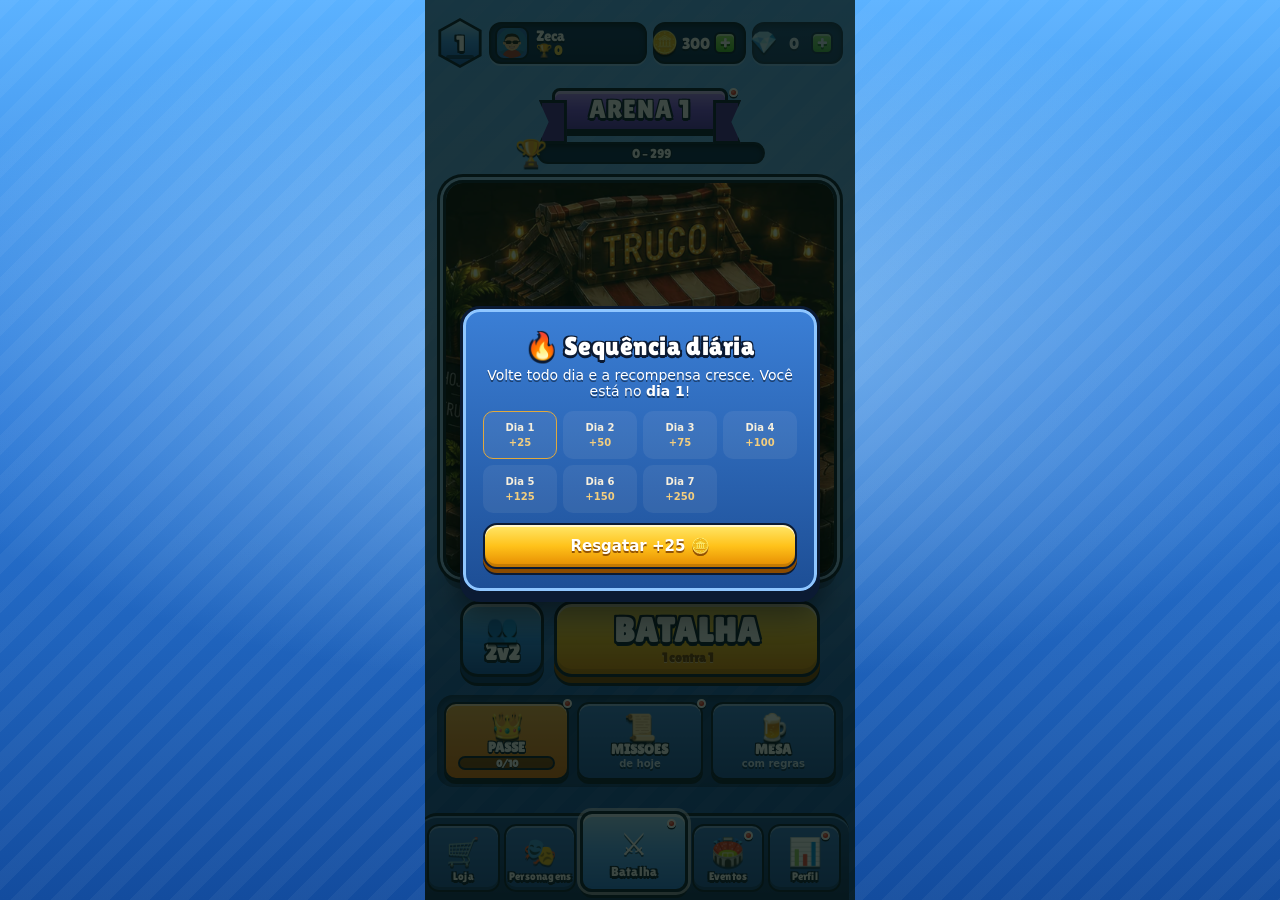
==== commit 7a5ade04: "v2: home refeita do zero no padrão Clash Royale Co-Authored-By: Claude Opus 5.5 <noreply@anthropic.c" ====
--- a/v2/index.html
+++ b/v2/index.html
@@ -13,8 +13,8 @@
 <link rel="manifest" href="../manifest.webmanifest">
 <link rel="icon" type="image/png" href="../icon-192.png">
 <link rel="apple-touch-icon" href="../icon-192.png">
-  <script type="module" crossorigin src="./assets/index-Dpk3eL2q.js"></script>
-  <link rel="stylesheet" crossorigin href="./assets/index-CqM0i8gc.css">
+  <script type="module" crossorigin src="./assets/index-DUvkqJHm.js"></script>
+  <link rel="stylesheet" crossorigin href="./assets/index-CtBrQPkB.css">
 </head>
 <body>
 
@@ -24,54 +24,53 @@
 
   <!-- ══════════ MENU ══════════ -->
   <div id="menuView">
-    <div class="topbar">
-      <div class="lvl"><span id="mLevel">1</span><div class="lvl-bar"><div id="mXp" style="width:0%"></div></div></div>
-      <button class="id-plate" id="btnChars" aria-label="Trocar personagem">
-        <span class="mc-face" id="mCharFace"></span>
-        <span class="id-txt"><b id="mCharName">Zeca</b><span class="id-troph">🏆 <span id="mTrophies">0</span></span></span>
+    <div class="hm-top">
+      <div class="hm-lvl" aria-label="Nível"><span id="mLevel">1</span><div class="hm-xp"><div id="mXp" style="width:0%"></div></div></div>
+      <button class="hm-plate" id="btnChars" aria-label="Trocar personagem">
+        <span class="hm-face" id="mCharFace"></span>
+        <span class="hm-id"><b id="mCharName">Zeca</b><span class="hm-tr">🏆 <span id="mTrophies">0</span></span></span>
       </button>
-      <button class="cur cur-btn" id="coinChip" aria-label="Abrir loja">🪙 <b id="mCoins">0</b><span class="plus">+</span></button>
-      <button class="cur cur-btn" id="gemChip" aria-label="Gemas em breve" style="opacity:.75">💎<span class="plus">+</span></button>
-    </div>
-    <div class="tab-screen" id="screenBattle">
-      <div class="shortcut-row">
-        <button class="pass-card" id="passCard" aria-label="Passe da temporada">
-          <span class="pc-crown">👑</span>
-          <span class="pc-txt"><b>PASSE</b>
-            <span class="pc-caps"><span id="passTier">0/10</span>
-              <span class="sc-bar"><span id="passMini" style="width:0%"></span></span></span>
-          </span>
-          <span class="dot sc-dot" id="passDot" hidden></span>
-        </button>
-        <button class="shortcut" id="btnFriends" aria-label="Mesa personalizada — online em breve">
-          <span class="sc-ico">👥</span><span class="sc-lbl">MESA</span>
-        </button>
-        <button class="shortcut" id="btnMissions" aria-label="Missões de hoje">
-          <span class="sc-ico">⚔️</span><span class="sc-lbl">MISSÕES</span>
-          <span class="dot sc-dot" id="missDot" hidden></span>
-        </button>
-      </div>
-
-      <div class="arena-stage" id="arenaCard" role="button" tabindex="0" aria-label="Abrir o caminho de troféus">
-        <div class="as-title">★ <span id="mArena">ARENA 1</span> ★</div>
-        <div class="as-range"><span class="as-pill">🏆 <span id="mRange"></span></span></div>
-        <div class="bar as-bar"><div class="fill" id="mFill" style="width:0%"></div></div>
-        <div class="as-diorama"><img id="dioramaImg" src="[data-uri]" alt="Boteco da arena"></div>
-        <div class="as-board" id="mNextReward"></div>
-        <span class="dot sc-dot" id="roadDot" hidden></span>
-      </div>
-
-      <div class="mode-label">ESCOLHA SEU MODO DE JOGO</div>
-      <div class="battle-row">
-        <button class="mode-card mode-1v1" id="btnPlay1">
-          <span class="mc-top"><img class="mc-art" src="[data-uri]" alt=""><span class="mc-title">1v1</span></span>
-          <span class="mc-sub">DUELO INDIVIDUAL</span>
-          <span class="mc-desc">Entre sozinho e mostre quem manda.</span>
-        </button>
-        <button class="mode-card mode-2v2" id="btnPlay2">
-          <span class="mc-top"><img class="mc-art" src="[data-uri]" alt=""><span class="mc-title">2v2</span></span>
-          <span class="mc-sub">DUPLA CONTRA DUPLA</span>
-          <span class="mc-desc">Junte-se a um parceiro e dominem a mesa.</span>
+      <button class="hm-chip" id="coinChip" aria-label="Abrir loja"><span class="hm-ico">🪙</span><b id="mCoins">0</b><span class="hm-plus">+</span></button>
+      <button class="hm-chip hm-gem" id="gemChip" aria-label="Gemas em breve"><span class="hm-ico">💎</span><b>0</b><span class="hm-plus">+</span></button>
+    </div>
+    <div class="tab-screen hm-screen" id="screenBattle">
+      <div class="hm-arena" id="arenaCard" role="button" tabindex="0" aria-label="Abrir o caminho de troféus">
+        <div class="hm-ribbon"><span id="mArena">ARENA 1</span></div>
+        <div class="hm-trophy">
+          <span class="hm-cup">🏆</span>
+          <div class="hm-tbar"><div class="hm-tfill" id="mFill" style="width:0%"></div><span class="hm-trange" id="mRange"></span></div>
+        </div>
+        <div class="hm-art"><img id="dioramaImg" src="[data-uri]" alt="Boteco da arena"></div>
+        <div class="hm-next" id="mNextReward"></div>
+        <span class="dot hm-dot" id="roadDot" hidden></span>
+      </div>
+
+      <div class="hm-battle">
+        <button class="hm-2v2" id="btnPlay2" aria-label="Jogar 2 contra 2">
+          <span class="hm-2v2-ico">👥</span><span class="hm-2v2-txt">2v2</span>
+        </button>
+        <button class="hm-go" id="btnPlay1">
+          <span class="hm-go-txt">BATALHA</span><span class="hm-go-sub">1 contra 1</span>
+        </button>
+      </div>
+
+      <div class="hm-slots">
+        <button class="hm-slot hm-pass" id="passCard" aria-label="Passe da temporada">
+          <span class="hm-slot-ico">👑</span>
+          <span class="hm-slot-lbl">PASSE</span>
+          <span class="hm-slot-bar"><span id="passMini" style="width:0%"></span><i id="passTier">0/10</i></span>
+          <span class="dot hm-dot" id="passDot" hidden></span>
+        </button>
+        <button class="hm-slot" id="btnMissions" aria-label="Missões de hoje">
+          <span class="hm-slot-ico">📜</span>
+          <span class="hm-slot-lbl">MISSÕES</span>
+          <span class="hm-slot-cap">de hoje</span>
+          <span class="dot hm-dot" id="missDot" hidden></span>
+        </button>
+        <button class="hm-slot" id="btnFriends" aria-label="Mesa personalizada">
+          <span class="hm-slot-ico">🍺</span>
+          <span class="hm-slot-lbl">MESA</span>
+          <span class="hm-slot-cap">com regras</span>
         </button>
       </div>
     </div>
--- a/v2/assets/index-CtBrQPkB.css
+++ b/v2/assets/index-CtBrQPkB.css
@@ -0,0 +1 @@
+@font-face{font-family:Lilita One;font-style:normal;font-display:swap;font-weight:400;src:url(./lilita-one-latin-400-normal-87r-Z-Re.woff2) format("woff2"),url(./lilita-one-latin-400-normal-DXkechA3.woff) format("woff")}:root{--felt-900: #0E3B2E;--felt-700: #175243;--felt-600: #1E6151;--plum-990: #0D060B;--plum-900: #1C0F1A;--plum-700: #2E1830;--wood: #5C3A21;--wood-dark: #3F2814;--cream: #F6EFDD;--cream-dim: #CBC2AA;--gold: #E0A93E;--gold-soft: #F3CE7E;--red: #C4392F;--ink: #20242B;--shadow: rgba(0, 0, 0, .45);--disp: Impact, "Arial Narrow Bold", "Franklin Gothic Medium", sans-serif;--body: "Segoe UI", system-ui, -apple-system, sans-serif;--card-face: Georgia, "Times New Roman", serif}*{box-sizing:border-box;-webkit-tap-highlight-color:transparent}html,body{height:100%}body{margin:0;font-family:var(--body);color:var(--cream);background:radial-gradient(ellipse 100% 42% at 50% 32%,rgba(224,140,60,.08) 0%,transparent 62%),linear-gradient(180deg,#0c080e,#060407 55%,#040305);display:flex;justify-content:center;min-height:100dvh;user-select:none;-webkit-user-select:none}body.ingame{background:repeating-linear-gradient(45deg,rgba(255,255,255,.015) 0 2px,transparent 2px 7px),radial-gradient(ellipse 130% 60% at 50% -10%,rgba(224,169,62,.1) 0%,transparent 55%),radial-gradient(ellipse 120% 90% at 50% 42%,var(--felt-700) 0%,var(--felt-900) 68%,#061B12 100%)}#app{width:100%;max-width:430px;height:100dvh;display:flex;flex-direction:column;padding:10px 12px calc(12px + env(safe-area-inset-bottom));position:relative;overflow:hidden}button{font-family:var(--body);border:1px solid rgba(0,0,0,.35);border-radius:12px;padding:12px 22px;font-size:15px;font-weight:800;cursor:pointer;color:var(--cream);background:linear-gradient(180deg,#2a6b58,#17493b 55%,#103528);box-shadow:0 4px #0006,0 6px 10px #00000059,inset 0 1.5px #ffffff38;text-shadow:0 1.5px 0 rgba(0,0,0,.45)}button:active:not(:disabled){transform:translateY(3px);box-shadow:0 1px #0006,inset 0 1.5px #ffffff2e}button:focus-visible{outline:2px solid var(--gold);outline-offset:2px}button:disabled{opacity:.35;cursor:default}button.truco{font-family:var(--disp);font-size:19px;letter-spacing:.06em;background:linear-gradient(180deg,#E8574A 0%,var(--red) 45%,#8E1F17 100%);border-color:#6b140e;box-shadow:0 4px #5e120c,0 6px 10px #0006,inset 0 1.5px #ffffff4d}button.gold{background:linear-gradient(180deg,#FFE49A 0%,var(--gold) 45%,#B37F1D 100%);border-color:#8a5f14;color:#3a2703;box-shadow:0 4px #7c5511,0 6px 10px #0006,inset 0 1.5px #ffffff8c;text-shadow:0 1px 0 rgba(255,255,255,.35)}button.blue{border-color:#1d3c66;box-shadow:0 4px #16304f,0 6px 10px #0006,inset 0 1.5px #ffffff59}button.ghost{background:linear-gradient(180deg,#f6efdd29,#f6efdd12);font-weight:600}button.big{width:100%;max-width:300px;padding:16px 22px;font-family:var(--disp);font-size:24px;letter-spacing:.07em;border-radius:16px;color:#fff;text-shadow:0 2.5px 0 rgba(0,0,0,.55),-1.5px 0 0 rgba(0,0,0,.35),1.5px 0 0 rgba(0,0,0,.35),0 -1px 0 rgba(0,0,0,.3)}button.big small{color:#fff3d6}#menuView{flex:1;min-height:0;display:flex;flex-direction:column;align-items:center;gap:14px;padding-top:8px}.topbar{width:100%;display:flex;align-items:center;gap:8px}.lvl{width:42px;height:44px;clip-path:polygon(50% 0,96% 25%,96% 75%,50% 100%,4% 75%,4% 25%);background:linear-gradient(180deg,#9b6bd4,#6b3fa8 45%,#3d2170);border:none;box-shadow:inset 0 2px #fff6,inset 0 -3px #00000059;display:flex;align-items:center;justify-content:center;font-weight:800;font-size:17px;flex-shrink:0;text-shadow:0 1.5px 0 rgba(0,0,0,.45)}.cur{flex:1;display:flex;align-items:center;justify-content:center;gap:6px;background:linear-gradient(180deg,#071e15,#0b2c21);border:1.5px solid rgba(200,155,74,.6);border-radius:12px;padding:9px 10px;font-size:14px;font-weight:800;text-align:center;font-variant-numeric:tabular-nums;box-shadow:inset 0 2px 5px #000000a6,0 1px #ffffff14}.cur b{color:#fff;text-shadow:0 1.5px 0 rgba(0,0,0,.55);font-size:15px}.cur .plus{width:18px;height:18px;flex-shrink:0;display:inline-flex;align-items:center;justify-content:center;border-radius:5px;background:linear-gradient(180deg,#7ed957,#3e9b25);border:1px solid #1F5A10;color:#fff;font-size:14px;font-weight:800;line-height:1;box-shadow:inset 0 1px #ffffff73,0 1.5px #0006;text-shadow:0 1px 0 rgba(0,0,0,.35)}.banner{width:100%;max-width:320px;display:flex;align-items:center;gap:10px;background:repeating-linear-gradient(90deg,rgba(0,0,0,.07) 0 3px,transparent 3px 26px),linear-gradient(180deg,#6B4526 0%,var(--wood-dark) 100%);border:2px solid rgba(200,155,74,.75);border-radius:14px;padding:9px 12px;cursor:pointer;box-shadow:0 4px #00000059,inset 0 1.5px #ffffff24}.banner .b-name{text-shadow:0 2px 0 rgba(0,0,0,.5)}.banner .b-info{flex:1;min-width:0}.banner .b-name{font-family:var(--disp);font-size:18px;letter-spacing:.04em}.banner .b-sub{font-size:11px;color:var(--cream-dim)}.banner .b-troph{background:linear-gradient(180deg,#071e15,#0b2c21);border:1.5px solid var(--gold);color:var(--gold-soft);border-radius:999px;padding:5px 12px;font-weight:800;font-variant-numeric:tabular-nums;font-size:14px;white-space:nowrap;box-shadow:inset 0 2px 4px #0009;text-shadow:0 1px 0 rgba(0,0,0,.5)}.mc-face{width:40px;height:40px;border-radius:50%;border:2px solid rgba(246,239,221,.35);overflow:hidden;flex-shrink:0}.lvl{position:relative}.lvl .lvl-bar{position:absolute;left:3px;right:3px;bottom:2px;height:3px;border-radius:2px;background:#ffffff40;overflow:hidden}.lvl .lvl-bar div{height:100%;background:#ffe9b0}.dot{display:inline-block;width:9px;height:9px;border-radius:50%;background:#e74c3c;box-shadow:0 0 6px #e74c3cd9}.road-btn{padding:7px 14px;font-size:12px;margin-top:6px}#arenaCard{cursor:pointer;transition:transform .12s ease}#arenaCard:active{transform:scale(.98)}.road-hint{font-size:11px;color:var(--gold-soft);margin-top:6px;display:flex;align-items:center;gap:6px}.path{width:100%;max-width:340px;display:flex;flex-direction:column;position:relative}.path:before{content:"";position:absolute;left:50%;top:20px;bottom:20px;border-left:5px dashed rgba(224,169,62,.4);transform:translate(-50%)}.pnode-row{position:relative;display:flex;padding:8px 0;z-index:1}.pnode-row.left{justify-content:flex-start;padding-left:13%}.pnode-row.right{justify-content:flex-end;padding-right:13%}.pnode-row:before{content:"";position:absolute;top:50%;width:21%;border-top:4px dashed rgba(224,169,62,.3)}.pnode-row.left:before{left:29%}.pnode-row.right:before{right:29%}.pnode{display:flex;flex-direction:column;align-items:center;gap:3px}.pn-circle{width:50px;height:50px;border-radius:50%;background:radial-gradient(circle at 35% 30%,var(--felt-600) 0%,#0A2C21 85%);border:3px solid rgba(246,239,221,.4);display:flex;align-items:center;justify-content:center;font-size:21px;box-shadow:0 3px 8px var(--shadow)}.pn-label{font-size:10px;background:#082419cc;border-radius:999px;padding:2px 9px;color:var(--cream-dim);white-space:nowrap}.pnode.locked .pn-circle{filter:grayscale(.75);opacity:.55}.pnode.done .pn-circle{border-color:#e0a93e80;opacity:.75;color:var(--gold-soft)}.pnode.claimable{cursor:pointer}.pnode.claimable .pn-circle{border-color:var(--gold);animation:pulseRing 1.2s ease-in-out infinite}.pnode.claimable .pn-label{color:var(--gold-soft);font-weight:700}.arena-banner{position:relative;z-index:1;width:100%;border-radius:14px;border:2px solid rgba(255,255,255,.22);padding:12px 14px;display:flex;align-items:center;gap:12px;margin:8px 0;box-shadow:0 4px 12px var(--shadow)}.arena-banner.locked{filter:grayscale(.65);opacity:.75}.ab-emblem{width:54px;height:54px;border-radius:50%;background:#0000004d;border:2.5px solid rgba(255,255,255,.5);display:flex;align-items:center;justify-content:center;font-size:27px;flex-shrink:0}.ab-info{flex:1;min-width:0}.ab-info b{display:block;font-family:var(--disp);font-size:16px;letter-spacing:.03em}.ab-info span{font-size:11px;color:#fffc}.you-strip{position:relative;z-index:2;width:100%;display:flex;align-items:center;gap:10px;background:linear-gradient(135deg,#2e5fa3,#1d3f70);border:2px solid #7FB3E8;border-radius:14px;padding:8px 12px;margin:8px 0;box-shadow:0 4px 14px #00000073}.you-strip .p-node{width:46px;height:46px;border-radius:50%;overflow:hidden;border:2.5px solid #AFD3F5;flex-shrink:0}.you-strip .p-node svg{width:100%;height:100%;display:block}.you-strip b{display:block;font-size:13px}.you-strip span{font-size:11px;color:#cfe3f8}.tab-screen{flex:1;width:100%;min-height:0;display:flex;flex-direction:column;align-items:center;gap:12px;overflow-y:auto;padding-bottom:10px}.tab-screen[hidden]{display:none}#screenBattle{gap:10px;overflow:hidden}.screen-title{font-family:var(--disp);font-size:26px;letter-spacing:.05em;color:#fff;text-shadow:0 2.5px 0 rgba(0,0,0,.55),-1px 0 0 rgba(0,0,0,.35),1px 0 0 rgba(0,0,0,.35),0 0 14px rgba(224,169,62,.3)}.screen-sub{margin:-6px 0 0;font-size:13px;color:var(--cream-dim);text-align:center}.back-fab{position:sticky;top:2px;align-self:flex-start;z-index:6;padding:8px 14px;font-size:13px;font-weight:700;background:#082419eb;border:1px solid rgba(224,169,62,.45);box-shadow:0 3px 10px var(--shadow)}.friends-btn{width:100%;max-width:320px}.fr-note{margin:0;font-size:11px;color:var(--cream-dim);line-height:1.5}.fr-row{display:flex;justify-content:space-between;align-items:center;gap:8px;font-size:13px}.fr-seats{display:flex;gap:8px;flex-wrap:wrap}.fr-seat{flex:1;min-width:68px;background:#f6efdd12;border:1px dashed rgba(246,239,221,.25);border-radius:10px;padding:8px 6px;text-align:center;font-size:11px;color:var(--cream-dim);line-height:1.4}.fr-seat.me{border-style:solid;border-color:var(--gold);color:var(--cream)}#turnBar{height:5px;max-width:220px;width:60%;margin:2px auto 0;background:#f6efdd26;border-radius:999px;overflow:hidden;display:none}#turnBar.on{display:block}#turnFill{height:100%;width:100%;background:var(--gold);border-radius:999px}#turnBar.low #turnFill{background:var(--red)}.dlg-timer{margin:0 0 6px;font-size:13px;color:var(--gold-soft);font-weight:700}#coach{display:flex;align-items:center;gap:10px;background:#082419f2;border:1.5px solid var(--gold);border-radius:12px;padding:9px 12px;margin:2px 0 4px;font-size:13px;line-height:1.45;box-shadow:0 4px 14px var(--shadow)}#coach[hidden]{display:none}#coach b{color:var(--gold-soft)}#coach span{flex:1}.tab-screen .shop-list,.tab-screen .road-list{max-height:none;overflow:visible;width:100%;max-width:340px;margin:0}.tab-screen .char-grid{width:100%;max-width:340px;margin:0}.tab-screen .char-note{max-width:320px;text-align:center}.menu-missions{width:100%;max-width:320px;background:linear-gradient(180deg,#12463a,#0b3129);border:2px solid rgba(200,155,74,.5);border-radius:16px;padding:12px 14px;display:flex;flex-direction:column;gap:8px;box-shadow:0 4px #00000047,inset 0 1.5px #ffffff1a}.menu-missions h3{margin:0;font-family:var(--disp);font-size:14px;letter-spacing:.08em;color:#ffe9b0;text-shadow:0 1.5px 0 rgba(0,0,0,.5);display:flex;align-items:center;gap:6px}.mission{display:flex;align-items:center;gap:8px}.mission .m-txt{flex:1;min-width:0}.mission .m-name{font-size:12px}.mission .m-bar{height:6px;border-radius:999px;background:#f6efdd26;margin-top:3px;overflow:hidden}.mission .m-bar div{height:100%;background:linear-gradient(90deg,var(--gold) 0%,var(--gold-soft) 100%);border-radius:999px}.mission .m-r{font-size:11px;color:var(--gold-soft);white-space:nowrap;font-weight:700}.mission .m-done{font-size:11px;color:var(--cream-dim)}.road-list{display:flex;flex-direction:column;gap:6px;max-height:46dvh;overflow-y:auto;margin:10px 0;text-align:left}.road-row{display:flex;align-items:center;gap:10px;background:#f6efdd0f;border-radius:10px;padding:7px 10px;font-size:12px}.road-row.current{border:1px solid var(--gold)}.road-row.locked{opacity:.55}.road-row .r-tr{font-variant-numeric:tabular-nums;font-weight:700;width:66px;flex-shrink:0}.road-row .r-rw{flex:1;min-width:0}.menu-arena{width:100%;max-width:320px;background:radial-gradient(ellipse 90% 55% at 50% 0%,rgba(224,169,62,.2) 0%,transparent 60%),linear-gradient(180deg,#1b5a49,#0c332a);border:2.5px solid rgba(200,155,74,.85);border-radius:20px;padding:18px 16px 16px;text-align:center;display:flex;flex-direction:column;align-items:center;gap:6px;box-shadow:0 6px #00000052,0 10px 18px #00000059,inset 0 0 34px #00000059,inset 0 1.5px #ffffff1f}.emblem{width:104px;height:104px;border-radius:50%;background:radial-gradient(circle at 35% 30%,var(--felt-600) 0%,#0A2C21 85%);border:4px solid var(--gold-soft);box-shadow:0 0 0 3px #7a4e14e6,0 0 30px #e0a93e80,0 8px 16px var(--shadow),inset 0 -6px 12px #0006;display:flex;align-items:center;justify-content:center;font-size:52px}.menu-arena .label{font-size:10px;letter-spacing:.14em;text-transform:uppercase;color:var(--cream-dim);margin-top:4px}.menu-arena .aname{font-family:var(--disp);font-size:28px;letter-spacing:.04em;color:#fff;text-shadow:0 2.5px 0 rgba(0,0,0,.55),-1px 0 0 rgba(0,0,0,.35),1px 0 0 rgba(0,0,0,.35),0 0 16px rgba(224,169,62,.35)}.menu-arena .arange{font-size:12px;color:var(--cream-dim)}.bar{width:100%;height:15px;border-radius:999px;background:#071e15;border:2px solid rgba(0,0,0,.55);box-shadow:inset 0 2px 4px #000000b3,0 1px #ffffff1a;overflow:hidden;margin-top:6px}.bar .fill{height:100%;border-radius:999px;background:linear-gradient(180deg,#FFE9B0 0%,var(--gold) 55%,#C58A25 100%);box-shadow:inset 0 -3px #0000002e}.battle-row{width:100%;max-width:320px;display:flex;gap:10px}#btnPlay1{animation:ctaPulse 1.8s ease-in-out infinite}@keyframes ctaPulse{0%,to{box-shadow:0 2px 6px var(--shadow);transform:scale(1)}50%{box-shadow:0 0 20px #e0a93e99,0 2px 6px var(--shadow);transform:scale(1.02)}}.battle-row .gold{flex:1.6}.battle-row .blue{flex:1}button.blue{background:linear-gradient(180deg,#4a90d9,#2e5fa3)}button.big small{display:block;font-family:var(--body);font-size:10px;font-weight:600;letter-spacing:.12em;opacity:.85}.shop-list{display:flex;flex-direction:column;gap:8px;margin:10px 0 14px;max-height:46dvh;overflow-y:auto;text-align:left}.shop-h{font-family:var(--disp);letter-spacing:.06em;color:var(--gold-soft);font-size:15px;margin-top:6px}.shop-row{display:flex;align-items:center;gap:10px;background:#f6efdd12;border-radius:10px;padding:8px 10px}.shop-prev{width:44px;height:44px;border-radius:10px;overflow:hidden;flex-shrink:0;display:flex;align-items:center;justify-content:center;font-size:22px}.shop-prev svg{width:100%;height:100%}.deck-prev{width:30px;height:44px;border-radius:5px;border:3px solid;box-shadow:0 2px 5px var(--shadow)}.table-prev{width:44px;height:32px;border-radius:8px;border:3px solid;box-shadow:0 2px 5px var(--shadow)}.shop-txt{flex:1;min-width:0}.shop-txt b{display:block;font-size:13px}.shop-txt span{font-size:11px;color:var(--cream-dim);display:block;white-space:nowrap;overflow:hidden;text-overflow:ellipsis}.shop-owned{font-size:11px;color:var(--gold-soft);font-weight:700;white-space:nowrap}button.sm{padding:8px 12px;font-size:12px;border-radius:8px;white-space:nowrap}.bottom-nav{margin-top:auto;width:calc(100% + 24px);margin-left:-12px;margin-bottom:calc(-12px - env(safe-area-inset-bottom));display:flex;align-items:flex-end;gap:4px;background:linear-gradient(180deg,#0f3a2e,#062016);border-top:2px solid rgba(224,169,62,.4);border-radius:18px 18px 0 0;padding:8px 8px calc(8px + env(safe-area-inset-bottom))}.nav-btn{flex:1;display:flex;flex-direction:column;align-items:center;justify-content:center;gap:2px;padding:9px 2px;border-radius:12px;background:linear-gradient(180deg,#1a5346,#0c3025);border:1.5px solid rgba(200,155,74,.35);box-shadow:inset 0 1.5px #ffffff1f,inset 0 -4px #0006;font-size:20px;position:relative;color:var(--cream-dim)}.nav-btn span{display:none;font-size:10px;letter-spacing:.06em;font-weight:800}.nav-btn.active{flex:1.6;margin-top:-16px;padding:12px 2px 10px;font-size:25px;background:linear-gradient(180deg,var(--gold-soft) 0%,var(--gold) 35%,#A87718 100%);border-color:#ffe9b0;color:#2a1d04;box-shadow:0 5px 14px #00000073,inset 0 -3px #00000047}.nav-btn.active span{display:block;color:#2a1d04}.reward-line{font-size:14px;color:var(--gold-soft);font-weight:700;margin-bottom:8px}.id-plate{flex:1.5;min-width:0;display:flex;align-items:center;gap:7px;padding:4px 8px 4px 4px;border-radius:12px;font-size:12px;background:linear-gradient(180deg,#1e1622,#0e0910);border:1.5px solid rgba(255,255,255,.15);box-shadow:0 3px #0000008c,inset 0 1px #ffffff17}.id-plate{padding:6px 10px 6px 6px;border-radius:13px}.id-plate .mc-face{width:34px;height:34px;border-width:1.5px}.id-txt{min-width:0;text-align:left;line-height:1.25}.id-txt b{display:block;font-size:14px;white-space:nowrap;overflow:hidden;text-overflow:ellipsis;text-shadow:0 1.5px 0 rgba(0,0,0,.5)}.id-troph{font-size:11.5px;color:var(--gold-soft);font-weight:800}.cur-btn{flex:0 1 auto;cursor:pointer}.shortcut-row{width:100%;max-width:340px;display:flex;align-items:stretch;gap:8px}.pass-card{flex:1.7;position:relative;display:flex;align-items:center;gap:9px;padding:8px 11px;border-radius:14px;background:linear-gradient(180deg,#4a2b7e,#2b1650);border:2px solid #8A5FBF;box-shadow:0 4px #0000008c,inset 0 1.5px #ffffff40}.pc-crown{font-size:30px;line-height:1;filter:drop-shadow(0 2px 3px rgba(0,0,0,.65))}.pc-txt{flex:1;min-width:0;display:flex;flex-direction:column;gap:4px;align-items:flex-start}.pc-txt b{font-family:var(--disp);font-size:15px;letter-spacing:.14em;color:#ffe9b0;text-shadow:0 2px 0 rgba(0,0,0,.55)}.pc-caps{width:100%;display:flex;align-items:center;gap:6px;background:#0006;border-radius:999px;padding:3px 8px;box-shadow:inset 0 1.5px 3px #0000008c}.pc-caps>span:first-child{font-size:10.5px;font-weight:800;color:#ede0ff;font-variant-numeric:tabular-nums;white-space:nowrap}.shortcut{flex:1;position:relative;display:flex;flex-direction:column;align-items:center;justify-content:center;gap:2px;min-height:54px;padding:7px 4px 6px;border-radius:14px;font-size:21px;background:linear-gradient(180deg,#1e1622,#0e0910);border:1.5px solid rgba(255,255,255,.15);box-shadow:0 4px #0000008c,inset 0 1px #ffffff17}.shortcut{font-size:29px;min-height:62px}.sc-ico{line-height:1;filter:drop-shadow(0 3px 3px rgba(0,0,0,.65))}.sc-lbl{font-size:9.5px;font-weight:800;letter-spacing:.08em;color:#e4daec}.sc-bar{width:100%;height:6px;border-radius:999px;background:#0000008c;overflow:hidden;box-shadow:inset 0 1.5px 3px #0009}.sc-bar span{display:block;height:100%;background:linear-gradient(90deg,var(--gold),var(--gold-soft));border-radius:999px}.sc-dot{position:absolute;top:6px;right:8px}.arena-stage{position:relative;width:100%;max-width:400px;flex:1 1 auto;min-height:0;display:flex;flex-direction:column;align-items:center;gap:5px;cursor:pointer;transition:transform .12s ease}.arena-stage:active{transform:scale(.985)}.arena-stage .sc-dot{top:2px;right:10px}.as-title{font-family:var(--disp);font-size:40px;letter-spacing:.09em;color:#fff;text-shadow:0 3px 0 rgba(0,0,0,.6),-1.5px 0 0 rgba(0,0,0,.4),1.5px 0 0 rgba(0,0,0,.4),0 0 18px rgba(224,169,62,.35)}.as-pill{display:inline-block;padding:5px 20px;border-radius:999px;background:#0000008c;border:1.5px solid rgba(200,155,74,.5);font-size:17px;font-weight:800;color:var(--gold-soft);font-variant-numeric:tabular-nums;box-shadow:inset 0 2px 4px #0000008c;text-shadow:0 1.5px 0 rgba(0,0,0,.5)}.as-bar{height:8px;margin-top:0;max-width:190px;flex-shrink:0}.as-diorama{width:100%;flex:1 1 auto;min-height:0;margin-top:-4px;display:flex;align-items:center;justify-content:center}.as-diorama img{max-width:100%;max-height:100%;width:auto;height:auto;display:block;-webkit-mask-image:radial-gradient(ellipse 94% 90% at 50% 46%,#000 58%,transparent 99%);mask-image:radial-gradient(ellipse 94% 90% at 50% 46%,#000 58%,transparent 99%)}.as-board{position:absolute;right:8px;bottom:22px;max-width:94px;padding:5px 8px;border-radius:6px;background:#141a14eb;border:2px solid #6B4526;transform:rotate(3deg);font-size:9.5px;line-height:1.35;text-align:center;color:#dfe8d8;box-shadow:0 3px 6px #00000080;pointer-events:none}.as-board b{color:var(--gold-soft)}.mode-label{font-size:12px;letter-spacing:.2em;font-weight:800;color:#cbb8d6;text-shadow:0 1.5px 0 rgba(0,0,0,.5)}.mode-card{flex:1;min-width:0;overflow:hidden;display:flex;flex-direction:column;align-items:center;justify-content:center;gap:6px;min-height:168px;padding:14px 8px;border-radius:24px}.mode-1v1{background:linear-gradient(180deg,#12408e,#061f4a 55%,#00153b);border:2px solid #3F6FB8;box-shadow:0 5px #000e28,0 10px 16px #00000080,inset 0 1.5px #ffffff38}.mode-2v2{background:linear-gradient(180deg,#7e211a,#390d08 55%,#1f0300);border:2px solid #C4574B;box-shadow:0 5px #120100,0 10px 16px #00000080,inset 0 1.5px #ffffff2e}.mc-top{display:flex;align-items:center;gap:10px}.mc-art{width:64px;height:auto;border-radius:10px;filter:drop-shadow(0 4px 6px rgba(0,0,0,.6))}.mc-title{font-family:var(--disp);font-size:46px;line-height:1;color:#fff;letter-spacing:.02em;text-shadow:0 4px 0 rgba(0,0,0,.55),-2px 0 0 rgba(0,0,0,.35),2px 0 0 rgba(0,0,0,.35)}.mc-sub{font-size:12px;font-weight:800;letter-spacing:.04em;text-shadow:0 2px 0 rgba(0,0,0,.5);white-space:nowrap}.mc-desc{font-size:10px;line-height:1.4;color:#ffffffd9;font-weight:400;max-width:150px}@media(max-width:374px){.mc-art{width:46px}.mc-title{font-size:34px}.mc-sub{font-size:10px;white-space:normal}.mode-card{min-height:140px}}@media(max-height:760px){#screenBattle{gap:8px}.as-title{font-size:31px}.as-pill{font-size:14px;padding:4px 16px}.mode-card{min-height:138px;gap:4px}.mc-title{font-size:38px}.mc-art{width:52px}.shortcut{min-height:54px;font-size:25px}.pc-crown{font-size:25px}.nav-btn{font-size:23px;padding:8px 2px 6px}.nav-btn.active{font-size:27px;padding:10px 2px 8px}}@media(max-height:620px){.mc-desc{display:none}.mode-card{min-height:104px}.mc-title{font-size:30px}.mc-art{width:42px}.as-title{font-size:24px}.as-bar{display:none}}.cur{background:linear-gradient(180deg,#1e1622,#0e0910);border-color:#ffffff29}.menu-missions{background:linear-gradient(180deg,#241830,#140c1b);border-color:#9a6bd466}.bottom-nav{background:linear-gradient(180deg,#17101c,#070409);border-top-color:#9a6bd480}.nav-btn{background:linear-gradient(180deg,#1e1622,#0e0910);border-color:#ffffff1f;font-size:27px;padding:10px 2px 8px}.nav-btn span{display:block;font-size:9px;letter-spacing:.04em;font-weight:800}.nav-btn .nav-dot{position:absolute;top:5px;right:9px}.nav-btn.active{flex:1.5;margin-top:-14px;padding:12px 2px 10px;font-size:31px;background:linear-gradient(180deg,#2e1830,#150b18);border:2px solid #9B6BD4;color:#fff;box-shadow:0 0 16px #9b6bd473,0 5px 14px #00000080,inset 0 1.5px #ffffff26}.nav-btn.active span{display:block;color:#ede6f2}button.ghost{background:linear-gradient(180deg,#d8b9eb24,#d8b9eb0f)}#gameView{flex:1;min-height:0;display:flex;flex-direction:column;overflow-y:auto}#gameView[hidden],#menuView[hidden]{display:none}header{display:flex;align-items:center;justify-content:space-between;gap:8px;padding:8px 12px;background:linear-gradient(180deg,var(--wood) 0%,var(--wood-dark) 100%);border:1px solid #75512F;border-radius:10px;box-shadow:0 3px 10px var(--shadow)}#btnMenu,#btnSound,#btnSpeed{padding:6px 12px;font-size:16px;background:#f6efdd1f;flex-shrink:0}#splash{position:absolute;inset:0;z-index:100;background:radial-gradient(ellipse 120% 90% at 50% 42%,var(--plum-700) 0%,var(--plum-900) 68%,var(--plum-990) 100%);display:flex;flex-direction:column;align-items:center;justify-content:center;gap:10px;animation:splashOut .5s ease 1.1s forwards}.sp-card{font-size:64px;animation:pop .5s ease}.sp-name{font-family:var(--disp);font-size:44px;letter-spacing:.08em;color:var(--gold-soft);text-shadow:0 4px 16px rgba(0,0,0,.55)}@keyframes splashOut{to{opacity:0;visibility:hidden}}.arena{min-width:0;flex:1}.arena .label{font-size:10px;letter-spacing:.12em;text-transform:uppercase;color:var(--gold-soft);opacity:.85}.arena .name{font-family:var(--disp);font-size:15px;letter-spacing:.03em;white-space:nowrap;overflow:hidden;text-overflow:ellipsis}.trophies{font-variant-numeric:tabular-nums;font-weight:600;color:var(--gold-soft);font-size:13px;white-space:nowrap}.score{text-align:right;font-variant-numeric:tabular-nums;line-height:1.25;font-size:13px;white-space:nowrap}.score b{font-size:15px}.vale{display:inline-block;margin-top:2px;padding:1px 8px;border-radius:999px;background:var(--red);color:var(--cream);font-weight:700;font-size:11px;letter-spacing:.05em}.vale.v1{background:#f6efdd29;font-weight:400}#announceBar{min-height:40px;display:flex;align-items:center;justify-content:center;padding:4px 0 0}#announce{font-family:var(--disp);font-size:20px;letter-spacing:.05em;color:var(--cream);background:#082419e0;border:1.5px solid rgba(246,239,221,.3);padding:6px 20px;border-radius:999px;white-space:nowrap;max-width:100%;overflow:hidden;text-overflow:ellipsis;opacity:0}#announce.show{animation:announceIn 1.6s ease forwards}#announce.good{color:var(--gold-soft);border-color:var(--gold)}#announce.bad{color:#f2a9a1;border-color:var(--red)}@keyframes announceIn{0%{opacity:0;transform:scale(.75)}12%{opacity:1;transform:scale(1.04)}20%{transform:scale(1)}80%{opacity:1}to{opacity:0}}#seatsRow{display:flex;justify-content:center;align-items:flex-start;gap:18px;padding:4px 4px 0;min-height:96px}#seatsRow.mode2{justify-content:center;min-height:88px}.seat{position:relative;display:flex;align-items:center;gap:10px}.seat.col{flex-direction:column;gap:4px}.avatar{display:flex;flex-direction:column;align-items:center;gap:3px;flex-shrink:0}.avatar .face{width:52px;height:52px;border-radius:50%;background:radial-gradient(circle at 35% 30%,#7A5230 0%,var(--wood-dark) 80%);border:2.5px solid rgba(246,239,221,.35);display:flex;align-items:center;justify-content:center;overflow:hidden;box-shadow:0 3px 8px var(--shadow)}.face svg,.mc-face svg,.cface svg{width:100%;height:100%;display:block}.avatar .name{font-size:10px;color:var(--cream-dim);white-space:nowrap;max-width:82px;overflow:hidden;text-overflow:ellipsis}.avatar.turn .face{border-color:var(--gold);animation:pulseRing 1.2s ease-in-out infinite}@keyframes pulseRing{0%,to{box-shadow:0 0 0 3px #e0a93e66,0 3px 8px var(--shadow)}50%{box-shadow:0 0 0 7px #e0a93e1f,0 3px 8px var(--shadow)}}.backs{display:flex;gap:6px;align-items:center}.mini-back{width:26px;height:38px;border-radius:4px;background:repeating-linear-gradient(45deg,#7d2b24 0 4px,#6e241e 4px 8px);border:2px solid var(--cream);box-shadow:0 2px 5px var(--shadow)}.bubble{position:absolute;top:calc(100% + 8px);left:50%;transform:translate(-50%);background:var(--cream);color:var(--ink);padding:7px 11px;border-radius:12px;font-size:13px;font-weight:700;white-space:nowrap;max-width:170px;overflow:hidden;text-overflow:ellipsis;box-shadow:0 4px 12px var(--shadow);display:none;z-index:20}.bubble.show{display:block;animation:pop .22s ease-out}.bubble:after{content:"";position:absolute;top:-6px;left:50%;transform:translate(-50%);border:7px solid transparent;border-bottom-color:var(--cream);border-top:0}.bubble.up{top:auto;bottom:calc(100% + 8px)}.bubble.up:after{top:auto;bottom:-6px;border-bottom:0;border-top:7px solid var(--cream)}#tableArea{flex:1;display:flex;align-items:center;justify-content:center;position:relative;margin:4px 2px;border-radius:26px;border:4px solid rgba(92,58,33,.85);background:radial-gradient(ellipse at 50% 45%,var(--felt-600) 0%,rgba(30,97,81,.25) 75%),#0a2c2159;box-shadow:inset 0 0 44px #0000004d,0 4px 14px var(--shadow);min-height:250px}#slots{display:grid;grid-template-columns:66px 76px 66px;grid-template-areas:".    top    ." "left vira   right" ".    bottom .";gap:6px 8px;justify-items:center;align-items:center}#slotTop{grid-area:top}#slotLeft{grid-area:left}#slotRight{grid-area:right}#slotBottom{grid-area:bottom}#viraBox{grid-area:vira;text-align:center;transform:rotate(-8deg)}#viraBox .tag{font-size:9px;letter-spacing:.18em;color:var(--cream-dim);margin-bottom:3px;text-transform:uppercase}#slots.mode1 #slotLeft,#slots.mode1 #slotRight{visibility:hidden}.slot{width:64px;height:92px;border-radius:8px;border:1.5px dashed rgba(246,239,221,.22);display:flex;align-items:center;justify-content:center}.slot .card.play-bottom{animation:playBottom .4s cubic-bezier(.2,.85,.3,1)}.slot .card.play-top{animation:playTop .45s cubic-bezier(.2,.85,.3,1)}.slot .card.play-left{animation:playLeft .45s cubic-bezier(.2,.85,.3,1)}.slot .card.play-right{animation:playRight .45s cubic-bezier(.2,.85,.3,1)}@keyframes playBottom{0%{transform:translateY(180px) rotate(8deg) scale(.92);opacity:.4}to{transform:none;opacity:1}}@keyframes playTop{0%{transform:translateY(-160px) rotateY(150deg) scale(.85);opacity:.3}60%{opacity:1}to{transform:none;opacity:1}}@keyframes playLeft{0%{transform:translate(-150px) rotateY(150deg) scale(.85);opacity:.3}60%{opacity:1}to{transform:none;opacity:1}}@keyframes playRight{0%{transform:translate(150px) rotateY(150deg) scale(.85);opacity:.3}60%{opacity:1}to{transform:none;opacity:1}}#vazas{position:absolute;bottom:10px;left:50%;transform:translate(-50%);display:flex;gap:10px}.side-seat{position:absolute;top:50%;transform:translateY(-50%);display:flex;flex-direction:column;align-items:center;gap:4px;z-index:6}.side-seat.left{left:-10px}.side-seat.right{right:-10px}.side-seat .avatar .face{width:46px;height:46px}.side-seat .avatar .name{max-width:62px;font-size:9px;background:#082419bf;border-radius:999px;padding:1px 7px}.side-seat .backs{flex-direction:column;gap:0}.side-seat .mini-back+.mini-back{margin-top:-24px}.side-seat .bubble{top:6px;transform:none;max-width:120px;white-space:normal}.side-seat.left .bubble{left:calc(100% + 8px)}.side-seat.left .bubble:after{inset:14px auto auto -6px;transform:none;border:7px solid transparent;border-left:0;border-right-color:var(--cream)}.side-seat.right .bubble{right:calc(100% + 8px);left:auto}.side-seat.right .bubble:after{inset:14px -6px auto auto;transform:none;border:7px solid transparent;border-right:0;border-left-color:var(--cream)}#seatsRow .bubble{top:auto;bottom:calc(100% + 8px)}#seatsRow .bubble:after{top:auto;bottom:-6px;border:7px solid transparent;border-bottom:0;border-top:7px solid var(--cream)}.side-seat .bubble{top:auto;bottom:calc(100% + 6px);transform:none;max-width:130px;white-space:normal}.side-seat.left .bubble{left:0;right:auto}.side-seat.right .bubble{right:0;left:auto}.side-seat .bubble:after,.side-seat.left .bubble:after,.side-seat.right .bubble:after{top:auto;bottom:-6px;transform:none;border:7px solid transparent;border-bottom:0;border-top:7px solid var(--cream)}.side-seat.left .bubble:after{left:16px;right:auto}.side-seat.right .bubble:after{right:16px;left:auto}#btnCover.armed{outline:2px solid var(--gold);color:var(--gold-soft);background:#e0a93e26}#btnCover[hidden]{display:none}.fala-list{display:flex;flex-wrap:wrap;gap:8px;justify-content:center;margin:12px 0;max-height:42dvh;overflow-y:auto}.fala-btn{font-size:13px;padding:8px 12px;font-weight:400}.vaza{width:14px;height:14px;border-radius:50%;border:2px solid rgba(246,239,221,.35);background:transparent}.vaza.win{background:var(--gold);border-color:var(--gold)}.vaza.loss{background:var(--red);border-color:var(--red)}.vaza.draw{background:var(--cream-dim);border-color:var(--cream-dim)}.ferro-banner{position:absolute;top:8px;left:50%;transform:translate(-50%);background:var(--red);color:var(--cream);font-family:var(--disp);font-size:13px;letter-spacing:.1em;padding:4px 14px;border-radius:999px;white-space:nowrap;z-index:5}.card{width:64px;height:92px;border-radius:8px;background:linear-gradient(160deg,#FFFDF6 0%,var(--cream) 100%);color:var(--ink);box-shadow:0 3px 8px var(--shadow);position:relative;font-family:var(--card-face);flex-shrink:0}.card.red{color:var(--red)}.card .corner{position:absolute;top:5px;left:7px;font-size:17px;font-weight:700;line-height:1;text-align:center}.card .corner small{display:block;font-size:13px}.card .pip{position:absolute;inset:0;display:flex;align-items:center;justify-content:center;font-size:34px}.card.manilha{box-shadow:0 0 0 2px var(--gold),0 0 14px #e0a93e8c}.card.manilha:after{content:"manilha";position:absolute;bottom:4px;left:0;right:0;text-align:center;font-family:var(--body);font-size:8px;letter-spacing:.14em;text-transform:uppercase;color:#9a6e14}.card.back{background:repeating-linear-gradient(45deg,#7d2b24 0 6px,#6e241e 6px 12px);border:4px solid var(--cream)}.card.back:before{content:"";position:absolute;inset:6px;border:1px solid rgba(246,239,221,.5);border-radius:4px}.card.small{width:46px;height:66px}.card.small .corner{font-size:13px;top:3px;left:5px}.card.small .corner small{font-size:10px}.card.small .pip{font-size:22px}#msg{text-align:center;min-height:26px;font-size:14px;padding:2px 8px}#msg .pill{display:inline-block;padding:4px 16px;border-radius:999px;font-weight:700;font-size:13px}#msg .pill.me{background:var(--gold);color:#2a1d04;animation:pulseSoft 1.4s ease-in-out infinite}#msg .pill.bot{background:#f6efdd1f;color:var(--cream-dim);font-weight:400}@keyframes pulseSoft{0%,to{transform:scale(1)}50%{transform:scale(1.05)}}#playerArea{display:flex;align-items:flex-end;justify-content:center;gap:12px}#youSeat{position:relative}#handRow{display:flex;justify-content:center;align-items:flex-end;gap:10px;padding:10px 0 6px;min-height:112px}#handRow .card{transition:transform .15s ease}#handRow .card.deal{animation:dealIn .45s cubic-bezier(.2,.85,.3,1) backwards}@keyframes dealIn{0%{transform:translateY(70px) rotate(10deg);opacity:0}to{transform:none;opacity:1}}#handRow .card.playable{cursor:pointer}#handRow .card.playable:active{transform:translateY(-10px)}#handRow.myturn .card.playable{transform:translateY(-6px)}#handRow .card.locked{filter:saturate(.55) brightness(.75)}#actions{display:flex;gap:10px;justify-content:center;padding-bottom:4px;min-height:52px}#overlay{position:absolute;inset:0;background:#04120cc7;display:none;align-items:center;justify-content:center;z-index:30;padding:20px}#overlay.show{display:flex}.dialog{background:linear-gradient(180deg,#14463a,#0c3328);border:1px solid rgba(224,169,62,.45);border-radius:14px;padding:22px 20px;width:100%;max-width:360px;max-height:88dvh;overflow-y:auto;text-align:center;box-shadow:0 12px 40px #0009}.dialog h2{font-family:var(--disp);font-size:25px;margin:0 0 6px;letter-spacing:.04em;color:var(--gold-soft);text-wrap:balance}.dialog p{margin:4px 0 12px;font-size:14px;color:var(--cream)}.dialog .cards{display:flex;justify-content:center;gap:8px;margin:8px 0 12px}.dialog .btns{display:flex;flex-direction:column;gap:9px}.dialog .trophy-delta{font-size:30px;font-weight:800;font-variant-numeric:tabular-nums;margin:8px 0 2px}.dialog .trophy-delta.up{color:var(--gold)}.dialog .trophy-delta.down{color:var(--red)}.dialog .arena-progress{font-size:12px;color:var(--cream-dim);margin-bottom:14px}.dlg-vira{display:flex;align-items:center;justify-content:center;gap:10px;margin:8px 0 4px}.dlg-vira .txt{font-size:13px;color:var(--cream-dim);text-align:left}.dlg-vira .txt b{color:var(--gold-soft)}.dlg-label{margin:8px 0 2px;font-size:12px;color:var(--cream-dim)}.char-grid{display:grid;grid-template-columns:repeat(3,1fr);gap:10px;margin:12px 0}.char{background:#f6efdd12;border:1.5px solid transparent;border-radius:12px;padding:10px 4px 8px;cursor:pointer;display:flex;flex-direction:column;align-items:center;gap:4px}.char .cface{width:58px;height:58px;border-radius:50%;overflow:hidden;border:2px solid rgba(246,239,221,.25)}.char .cname{font-size:11px;font-weight:700}.char .cstat{font-size:9px;color:var(--cream-dim);line-height:1.3}.char.sel{border-color:var(--gold);background:#e0a93e24}.char.locked{opacity:.55;cursor:default}.char-note{font-size:11px;color:var(--cream-dim);margin:4px 0 12px;line-height:1.5}#stamp{position:absolute;top:42%;left:50%;z-index:40;transform:translate(-50%,-50%) rotate(-12deg) scale(3);font-family:var(--disp);font-size:54px;letter-spacing:.05em;color:var(--gold);-webkit-text-stroke:2px var(--red);text-shadow:0 4px 18px rgba(0,0,0,.65);opacity:0;pointer-events:none}#stamp.slam{animation:slam .8s cubic-bezier(.2,1.4,.4,1) forwards}@keyframes slam{0%{opacity:0;transform:translate(-50%,-50%) rotate(-12deg) scale(3)}45%{opacity:1;transform:translate(-50%,-50%) rotate(-12deg) scale(1)}80%{opacity:1}to{opacity:0;transform:translate(-50%,-50%) rotate(-12deg) scale(.96)}}@keyframes pop{0%{transform:scale(.6);opacity:0}to{transform:scale(1);opacity:1}}#endView{position:absolute;inset:0;z-index:50;display:flex;align-items:center;justify-content:center;padding:20px;background:radial-gradient(ellipse 120% 90% at 50% 42%,var(--felt-700) 0%,var(--felt-900) 68%,#082419 100%);overflow:hidden}#endView[hidden]{display:none}#confettiBox{position:absolute;inset:0;pointer-events:none;overflow:hidden}.confetti{position:absolute;top:-14px;animation:confFall linear forwards}@keyframes confFall{to{transform:translateY(108dvh) rotate(720deg);opacity:.75}}.end-card{width:100%;max-width:340px;text-align:center;display:flex;flex-direction:column;align-items:center;gap:10px;animation:pop .4s ease;position:relative;z-index:2}.end-title{font-family:var(--disp);font-size:46px;letter-spacing:.06em;color:var(--gold-soft);text-shadow:0 6px 22px rgba(0,0,0,.6)}.end-title.lose{color:#f2a9a1}.end-sub{margin:0;font-size:13px;color:var(--cream-dim)}.end-troph{font-size:34px;font-weight:800;font-variant-numeric:tabular-nums}.end-troph.up{color:var(--gold)}.end-troph.down{color:var(--red)}.end-arena{width:100%;display:flex;gap:10px;align-items:center;background:#082419b3;border:1px solid rgba(224,169,62,.4);border-radius:12px;padding:10px 12px;text-align:left}.end-arena[hidden]{display:none}.ea-emblem{font-size:30px;flex-shrink:0}.ea-txt{flex:1;min-width:0}.ea-txt b{font-family:var(--disp);letter-spacing:.03em}.ea-txt span{display:block;font-size:11px;color:var(--cream-dim)}.end-coins{font-size:18px;font-weight:800;color:var(--gold-soft)}#endView .btns{width:100%;display:flex;flex-direction:column;align-items:center;gap:9px;margin-top:4px}#endView .btns button{width:100%;max-width:300px}.fly-coin{position:fixed;z-index:200;font-size:18px;pointer-events:none}.cur.bump{animation:curBump .35s ease}@keyframes curBump{40%{transform:scale(1.14)}}.role-tag{font-size:8px;letter-spacing:.1em;background:#e0a93eeb;color:#2a1d04;border-radius:999px;padding:1px 7px;font-weight:800}.role-tag[hidden]{display:none}.vaza.win,.vaza.loss,.vaza.draw{cursor:pointer}.stk-grid{display:grid;grid-template-columns:repeat(4,1fr);gap:6px;margin:10px 0}.stk-cell{background:#f6efdd12;border:1.5px solid transparent;border-radius:10px;padding:8px 2px;font-size:10px;line-height:1.5}.stk-cell b{display:block;font-size:10px}.stk-cell span{color:var(--gold-soft);font-weight:700}.stk-cell.done{opacity:.5}.stk-cell.now{border-color:var(--gold);animation:pulseSoft 1.4s ease-in-out infinite}#btnSpeed.on{outline:2px solid var(--gold);color:var(--gold-soft);background:#e0a93e26}#gameView.fast .slot .card.play-bottom,#gameView.fast .slot .card.play-top,#gameView.fast .slot .card.play-left,#gameView.fast .slot .card.play-right{animation-duration:.22s}#gameView.fast #handRow .card.deal{animation-duration:.25s}@media(prefers-reduced-motion:reduce){#stamp.slam{animation-duration:.01s}.dio-bulb,.slot .card.play-bottom,.slot .card.play-top,.slot .card.play-left,.slot .card.play-right,#handRow .card.deal,#btnPlay1{animation:none}#handRow .card{transition:none}.avatar.turn .face,#msg .pill.me{animation:none}#announce.show{animation-duration:.9s}}:root{--cr-font: "Lilita One", "Arial Black", Impact, sans-serif;--cr-ink: #0B1A33;--cr-sky-1: #5BB2FF;--cr-sky-2: #2A78D8;--cr-sky-3: #134C9E;--cr-panel-1: #2F6FC4;--cr-panel-2: #1B4C93;--cr-panel-edge: #8FC6FF;--cr-gold-1: #FFE76A;--cr-gold-2: #FFC21A;--cr-gold-3: #E58A00;--cr-gold-lip: #8A4B00;--cr-blue-1: #6FC3FF;--cr-blue-2: #2B8CF0;--cr-blue-3: #1659B8;--cr-blue-lip: #0C3577;--cr-red-1: #FF7B6B;--cr-red-2: #E8392B;--cr-red-3: #A81A10;--cr-red-lip: #5E0A04;--cr-green-1: #A6F06A;--cr-green-2: #4CC527;--cr-green-lip: #1F6A0B}.cr-text,#menuView .nav-btn span,#menuView .screen-title,.dialog h2,button.big,#endView .end-title{font-family:var(--cr-font);font-weight:400;color:#fff;letter-spacing:.02em;-webkit-text-stroke:0;paint-order:stroke fill;text-shadow:-1.5px -1.5px 0 var(--cr-ink),1.5px -1.5px 0 var(--cr-ink),-1.5px 1.5px 0 var(--cr-ink),1.5px 1.5px 0 var(--cr-ink),0 3px 0 var(--cr-ink)}body:not(.ingame){background:repeating-linear-gradient(135deg,rgba(255,255,255,.045) 0 14px,transparent 14px 28px),radial-gradient(ellipse 90% 55% at 50% 38%,rgba(190,230,255,.55) 0%,transparent 70%),linear-gradient(180deg,var(--cr-sky-1) 0%,var(--cr-sky-2) 45%,var(--cr-sky-3) 100%);background-color:var(--cr-sky-2)}button{border:2.5px solid var(--cr-ink);border-radius:14px;background:linear-gradient(180deg,var(--cr-blue-1) 0%,var(--cr-blue-2) 48%,var(--cr-blue-3) 100%);box-shadow:0 4px 0 var(--cr-blue-lip),0 6px 0 var(--cr-ink),inset 0 2px #ffffff8c,inset 0 -3px #0003;color:#fff;text-shadow:0 2px 0 rgba(0,0,0,.55)}button:active:not(:disabled){transform:translateY(4px);box-shadow:0 0 0 var(--cr-blue-lip),0 2px 0 var(--cr-ink),inset 0 2px #ffffff73}button.gold{background:linear-gradient(180deg,var(--cr-gold-1) 0%,var(--cr-gold-2) 50%,var(--cr-gold-3) 100%);border-color:var(--cr-ink);color:#fff;box-shadow:0 4px 0 var(--cr-gold-lip),0 6px 0 var(--cr-ink),inset 0 2px #ffffffb3,inset 0 -3px #00000026;text-shadow:0 2px 0 rgba(120,60,0,.8)}button.gold:active:not(:disabled){box-shadow:0 0 0 var(--cr-gold-lip),0 2px 0 var(--cr-ink),inset 0 2px #fff9}button.truco{background:linear-gradient(180deg,var(--cr-red-1) 0%,var(--cr-red-2) 50%,var(--cr-red-3) 100%);border-color:var(--cr-ink);box-shadow:0 4px 0 var(--cr-red-lip),0 6px 0 var(--cr-ink),inset 0 2px #ffffff80;font-family:var(--cr-font);font-weight:400}button.ghost{background:linear-gradient(180deg,#5c7fb0,#3a5c8e);box-shadow:0 4px #1f3557,0 6px 0 var(--cr-ink),inset 0 2px #ffffff59;font-weight:700}button.big{font-size:26px;border-radius:18px;border-width:3px}#menuView .bottom-nav{background:linear-gradient(180deg,#1d4e95,#0e2c5e);border-top:3px solid var(--cr-ink);box-shadow:inset 0 2px #8fc6ff80}#menuView .nav-btn{background:linear-gradient(180deg,#3a7bd0,#1e54a3);border:2.5px solid var(--cr-ink);box-shadow:inset 0 2px #ffffff59,inset 0 -3px #00000040;color:#fff}#menuView .nav-btn span{font-size:11px;letter-spacing:.02em}#menuView .nav-btn.active{background:linear-gradient(180deg,#a8dcff,#5db0ff 45%,#2c7fe0);border:3px solid var(--cr-ink);box-shadow:0 0 0 3px #ffffff8c,0 6px 0 var(--cr-ink),inset 0 3px #ffffffb3}#menuView .nav-btn.active span{color:#fff;font-size:13px}#menuView .screen-title{font-size:28px}#menuView .screen-sub,#menuView .char-note{color:#eaf5ff;text-shadow:0 1.5px 0 rgba(0,0,0,.45)}#menuView .shop-h{font-family:var(--cr-font);font-size:18px;color:#ffd44a;text-shadow:0 2px 0 var(--cr-ink),-1px 0 0 var(--cr-ink),1px 0 0 var(--cr-ink)}#menuView .shop-row{border-radius:14px;padding:9px 11px}#menuView .shop-txt b{font-size:14px;text-shadow:0 1.5px 0 rgba(0,0,0,.5)}#menuView .shop-txt span,#menuView .fr-note{color:#cfe6ff}#menuView .shop-owned{color:#ffd44a}#menuView .menu-missions,#menuView .shop-row,#menuView .char{background:linear-gradient(180deg,var(--cr-panel-1) 0%,var(--cr-panel-2) 100%);border:2.5px solid var(--cr-ink);box-shadow:0 4px 0 var(--cr-ink),inset 0 2px #8fc6ff8c}.dot{background:radial-gradient(circle at 40% 35%,#ff8a7a,#e8261a 60%);border:2px solid #FFFFFF;box-shadow:0 1.5px 0 var(--cr-ink)}.dialog{background:linear-gradient(180deg,#3b7fd6,#1d4e95);border:3px solid var(--cr-ink);border-radius:20px;box-shadow:0 0 0 3px var(--cr-panel-edge) inset,0 8px 0 var(--cr-ink),0 18px 30px #00000073}.dialog h2{font-size:26px}.dialog p{color:#fff;text-shadow:0 1.5px 0 rgba(0,0,0,.45)}#endView .end-title{font-size:46px}#endView .end-card{background:linear-gradient(180deg,#3b7fd6,#1d4e95);border:3px solid var(--cr-ink);box-shadow:0 0 0 3px var(--cr-panel-edge) inset,0 8px 0 var(--cr-ink)}.hm-top{width:100%;display:flex;align-items:center;gap:6px;flex-shrink:0}.hm-lvl{position:relative;width:46px;height:50px;flex-shrink:0;display:flex;align-items:center;justify-content:center;clip-path:polygon(50% 0,97% 24%,97% 76%,50% 100%,3% 76%,3% 24%);background:var(--cr-ink)}.hm-lvl:before{content:"";position:absolute;inset:3px;clip-path:inherit;background:linear-gradient(180deg,#9bd8ff,#3a92ee 48%,#1556b4)}.hm-lvl #mLevel{position:relative;font-family:var(--cr-font);font-size:22px;color:#fff;text-shadow:-1.5px -1.5px 0 var(--cr-ink),1.5px -1.5px 0 var(--cr-ink),-1.5px 1.5px 0 var(--cr-ink),1.5px 1.5px 0 var(--cr-ink),0 2.5px 0 var(--cr-ink)}.hm-xp{position:absolute;left:9px;right:9px;bottom:9px;height:4px;border-radius:2px;background:#00000073;overflow:hidden}.hm-xp div{height:100%;background:#ffe76a}.hm-plate,.hm-chip{height:42px;display:flex;align-items:center;border:2.5px solid var(--cr-ink);border-radius:12px;background:linear-gradient(180deg,#0f3166,#0a2450);box-shadow:inset 0 3px 5px #00000073,0 2px #ffffff4d;color:#fff;padding:0 8px 0 4px;min-width:0}.hm-plate:active:not(:disabled),.hm-chip:active:not(:disabled){transform:translateY(1px);box-shadow:inset 0 3px 5px #00000073}.hm-plate{flex:1 1 auto;gap:7px}.hm-face{width:34px;height:34px;flex-shrink:0;border-radius:9px;overflow:hidden;border:2px solid var(--cr-ink);background:#2c6fc6}.hm-face svg{width:100%;height:100%;display:block}.hm-id{display:flex;flex-direction:column;align-items:flex-start;min-width:0;line-height:1.05}.hm-id b{font-family:var(--cr-font);font-weight:400;font-size:15px;max-width:100%;overflow:hidden;text-overflow:ellipsis;white-space:nowrap;text-shadow:0 2px 0 var(--cr-ink)}.hm-tr{font-family:var(--cr-font);font-size:13px;color:#ffd44a;text-shadow:0 1.5px 0 var(--cr-ink)}.hm-chip{flex:0 0 auto;gap:4px;padding-left:2px}.hm-ico{font-size:22px;line-height:1;margin-left:-6px;filter:drop-shadow(0 2px 0 rgba(11,26,51,.7))}.hm-chip b{font-family:var(--cr-font);font-weight:400;font-size:16px;min-width:26px;text-align:center;font-variant-numeric:tabular-nums;text-shadow:0 2px 0 var(--cr-ink)}.hm-plus{width:22px;height:22px;display:inline-flex;align-items:center;justify-content:center;border-radius:6px;border:2px solid var(--cr-ink);background:linear-gradient(180deg,var(--cr-green-1) 0%,var(--cr-green-2) 100%);box-shadow:inset 0 2px #fff9;font-family:var(--cr-font);font-size:17px;line-height:1;text-shadow:0 1.5px 0 var(--cr-green-lip)}.hm-gem{opacity:.8}.hm-chip.bump{animation:curBump .35s ease}#screenBattle.hm-screen{gap:12px;overflow:hidden;padding:6px 0 12px;justify-content:space-between}.hm-arena{position:relative;width:100%;flex:1 1 auto;min-height:0;display:flex;flex-direction:column;align-items:center;gap:8px;cursor:pointer}.hm-arena:active .hm-art img{transform:scale(.985)}.hm-ribbon{position:relative;z-index:1;padding:5px 34px 7px;background:linear-gradient(180deg,#b78cff,#7a4be0,#5631b3);border:3px solid var(--cr-ink);border-radius:8px;box-shadow:inset 0 3px #ffffff73,0 4px 0 var(--cr-ink);font-family:var(--cr-font);font-size:26px;line-height:1;letter-spacing:.04em;color:#fff;text-shadow:-1.5px -1.5px 0 var(--cr-ink),1.5px -1.5px 0 var(--cr-ink),-1.5px 1.5px 0 var(--cr-ink),1.5px 1.5px 0 var(--cr-ink),0 3px 0 var(--cr-ink)}.hm-ribbon:before,.hm-ribbon:after{content:"";position:absolute;top:9px;width:22px;height:100%;background:#4a2799;border:3px solid var(--cr-ink);z-index:-1}.hm-ribbon:before{left:-16px;clip-path:polygon(0 0,100% 0,100% 100%,0 100%,35% 50%)}.hm-ribbon:after{right:-16px;clip-path:polygon(0 0,100% 0,65% 50%,100% 100%,0 100%)}.hm-trophy{display:flex;align-items:center;width:100%;max-width:250px;flex-shrink:0}.hm-cup{position:relative;z-index:1;font-size:26px;line-height:1;margin-right:-10px;filter:drop-shadow(0 2px 0 var(--cr-ink))}.hm-tbar{position:relative;flex:1;height:22px;border-radius:999px;border:2.5px solid var(--cr-ink);background:#0a2450;box-shadow:inset 0 3px 4px #00000080;overflow:hidden}.hm-tfill{height:100%;background:linear-gradient(180deg,#ffee8a,#ffc21a 55%,#e58a00);box-shadow:inset 0 2px #fff9;transition:width .6s ease}.hm-trange{position:absolute;inset:0;display:flex;align-items:center;justify-content:center;font-family:var(--cr-font);font-size:13px;color:#fff;text-shadow:-1px -1px 0 var(--cr-ink),1px -1px 0 var(--cr-ink),-1px 1px 0 var(--cr-ink),1px 1px 0 var(--cr-ink)}.hm-art{width:100%;flex:1 1 auto;min-height:0;display:flex;align-items:center;justify-content:center;padding:6px}.hm-art img{width:100%;height:100%;object-fit:cover;object-position:50% 55%;display:block;border-radius:20px;border:3px solid var(--cr-ink);box-shadow:0 0 0 3px #9fd0ff,0 0 0 6px var(--cr-ink),0 12px #0b1a3359;transition:transform .12s ease}.hm-next{position:relative;margin-top:-30px;z-index:1;padding:5px 14px;border-radius:999px;border:2.5px solid var(--cr-ink);background:linear-gradient(180deg,#fff7dd,#f4dfa3);box-shadow:0 3px 0 var(--cr-ink);font-size:12px;font-weight:800;color:#4a3208;white-space:nowrap;flex-shrink:0}.hm-next br{display:none}.hm-next b{color:#c25a00;margin:0 2px}.hm-arena .hm-dot{position:absolute;top:0;right:calc(50% - 98px)}.hm-battle{width:100%;max-width:360px;display:flex;gap:10px;flex-shrink:0;padding-bottom:6px}.hm-go,.hm-2v2{border:3px solid var(--cr-ink);border-radius:18px;padding:0;display:flex;flex-direction:column;align-items:center;justify-content:center;height:76px}.hm-go{flex:1;background:linear-gradient(180deg,var(--cr-gold-1) 0%,var(--cr-gold-2) 52%,var(--cr-gold-3) 100%);box-shadow:0 6px 0 var(--cr-gold-lip),0 9px 0 var(--cr-ink),inset 0 3px #ffffffbf,inset 0 -5px #0000001f;animation:hmPulse 2.4s ease-in-out infinite}.hm-go:active:not(:disabled){transform:translateY(6px);box-shadow:0 0 0 var(--cr-gold-lip),0 3px 0 var(--cr-ink),inset 0 3px #fff9;animation:none}.hm-go-txt{font-family:var(--cr-font);font-size:34px;line-height:1;letter-spacing:.03em;color:#fff;text-shadow:-2px -2px 0 var(--cr-ink),2px -2px 0 var(--cr-ink),-2px 2px 0 var(--cr-ink),2px 2px 0 var(--cr-ink),0 4px 0 var(--cr-ink)}.hm-go-sub{margin-top:3px;font-family:var(--cr-font);font-size:13px;color:#7a3e00;text-shadow:0 1px 0 rgba(255,255,255,.5)}.hm-2v2{width:84px;flex-shrink:0;gap:1px;background:linear-gradient(180deg,var(--cr-blue-1) 0%,var(--cr-blue-2) 52%,var(--cr-blue-3) 100%);box-shadow:0 6px 0 var(--cr-blue-lip),0 9px 0 var(--cr-ink),inset 0 3px #ffffffa6}.hm-2v2:active:not(:disabled){transform:translateY(6px);box-shadow:0 0 0 var(--cr-blue-lip),0 3px 0 var(--cr-ink),inset 0 3px #ffffff80}.hm-2v2-ico{font-size:26px;line-height:1;filter:drop-shadow(0 2px 0 var(--cr-ink))}.hm-2v2-txt{font-family:var(--cr-font);font-size:22px;line-height:1;color:#fff;text-shadow:-1.5px -1.5px 0 var(--cr-ink),1.5px -1.5px 0 var(--cr-ink),-1.5px 1.5px 0 var(--cr-ink),1.5px 1.5px 0 var(--cr-ink),0 3px 0 var(--cr-ink)}@keyframes hmPulse{0%,to{transform:scale(1)}50%{transform:scale(1.025)}}.hm-slots{width:100%;display:grid;grid-template-columns:repeat(3,1fr);gap:8px;padding:7px;border-radius:16px;background:#081e4673;box-shadow:inset 0 3px 6px #00000059;flex-shrink:0}.hm-slot{position:relative;height:78px;padding:6px 4px;display:flex;flex-direction:column;align-items:center;justify-content:center;gap:2px;border:2.5px solid var(--cr-ink);border-radius:12px;background:linear-gradient(180deg,#3d84da,#1f56a6);box-shadow:0 4px 0 var(--cr-ink),inset 0 2px #ffffff73}.hm-slot:active:not(:disabled){transform:translateY(3px);box-shadow:0 1px 0 var(--cr-ink),inset 0 2px #fff6}.hm-pass{background:linear-gradient(180deg,#ffb547,#e8730c);box-shadow:0 4px 0 var(--cr-ink),inset 0 2px #fff9}.hm-slot-ico{font-size:26px;line-height:1;filter:drop-shadow(0 2px 0 rgba(11,26,51,.8))}.hm-slot-lbl{font-family:var(--cr-font);font-size:14px;line-height:1;color:#fff;text-shadow:-1px -1px 0 var(--cr-ink),1px -1px 0 var(--cr-ink),-1px 1px 0 var(--cr-ink),1px 1px 0 var(--cr-ink),0 2px 0 var(--cr-ink)}.hm-slot-cap{font-size:10px;font-weight:700;color:#d6ebff}.hm-slot-bar{position:relative;width:86%;height:14px;border-radius:999px;border:2px solid var(--cr-ink);background:#3c190099;overflow:hidden}.hm-slot-bar>span{display:block;height:100%;background:linear-gradient(180deg,var(--cr-green-1) 0%,var(--cr-green-2) 100%)}.hm-slot-bar i{position:absolute;inset:0;display:flex;align-items:center;justify-content:center;font-style:normal;font-family:var(--cr-font);font-size:10px;color:#fff;text-shadow:0 1px 0 var(--cr-ink)}.hm-slot .hm-dot{position:absolute;top:-5px;right:-5px}@media(max-height:760px){#screenBattle.hm-screen{gap:8px}.hm-ribbon{font-size:22px;padding:4px 28px 6px}.hm-go,.hm-2v2{height:64px}.hm-go-txt{font-size:29px}.hm-slot{height:64px}.hm-slot-ico{font-size:21px}.hm-slot-cap{display:none}}@media(max-height:620px){.hm-trophy{display:none}.hm-slots{padding:5px}.hm-slot{height:52px;flex-direction:row;gap:5px}.hm-slot-bar{display:none}}@media(max-width:360px){.hm-chip b{font-size:14px;min-width:20px}.hm-2v2{width:70px}.hm-go-txt{font-size:28px}}@media(prefers-reduced-motion:reduce){.hm-go{animation:none}}
